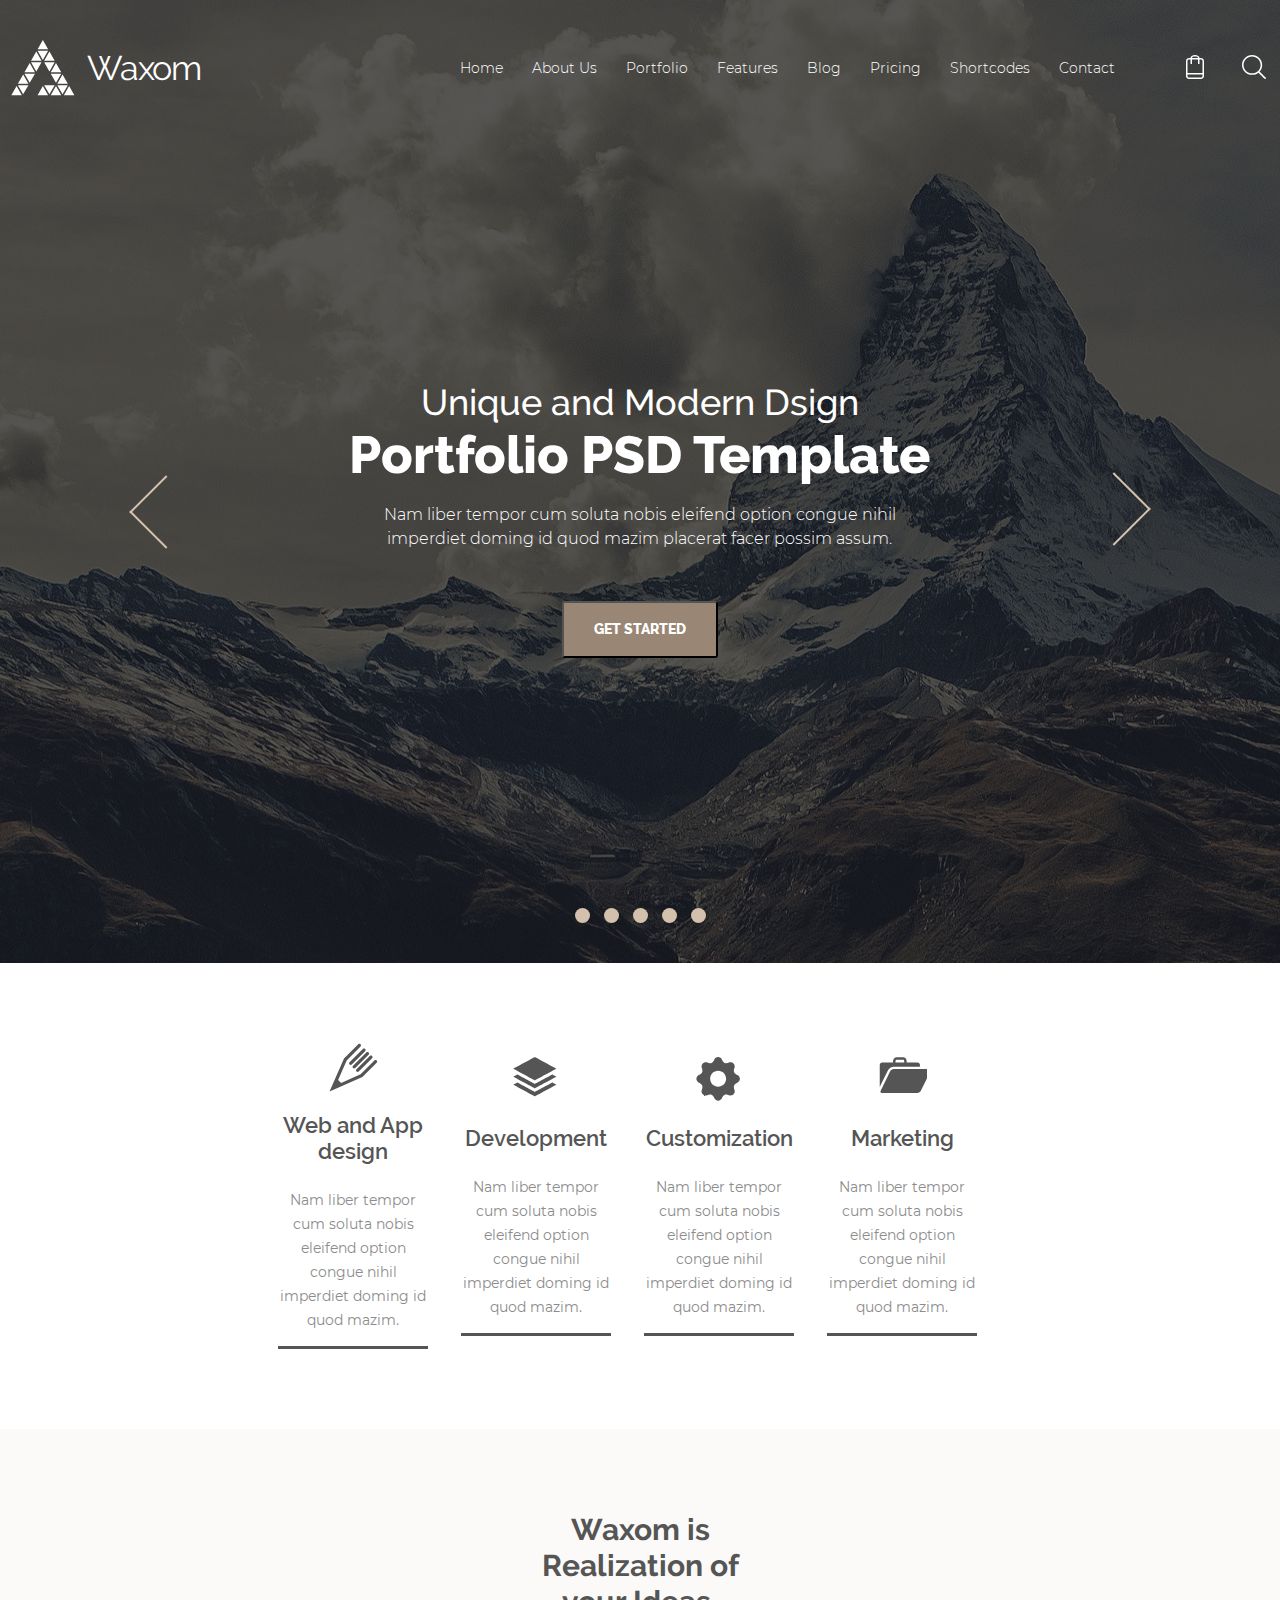
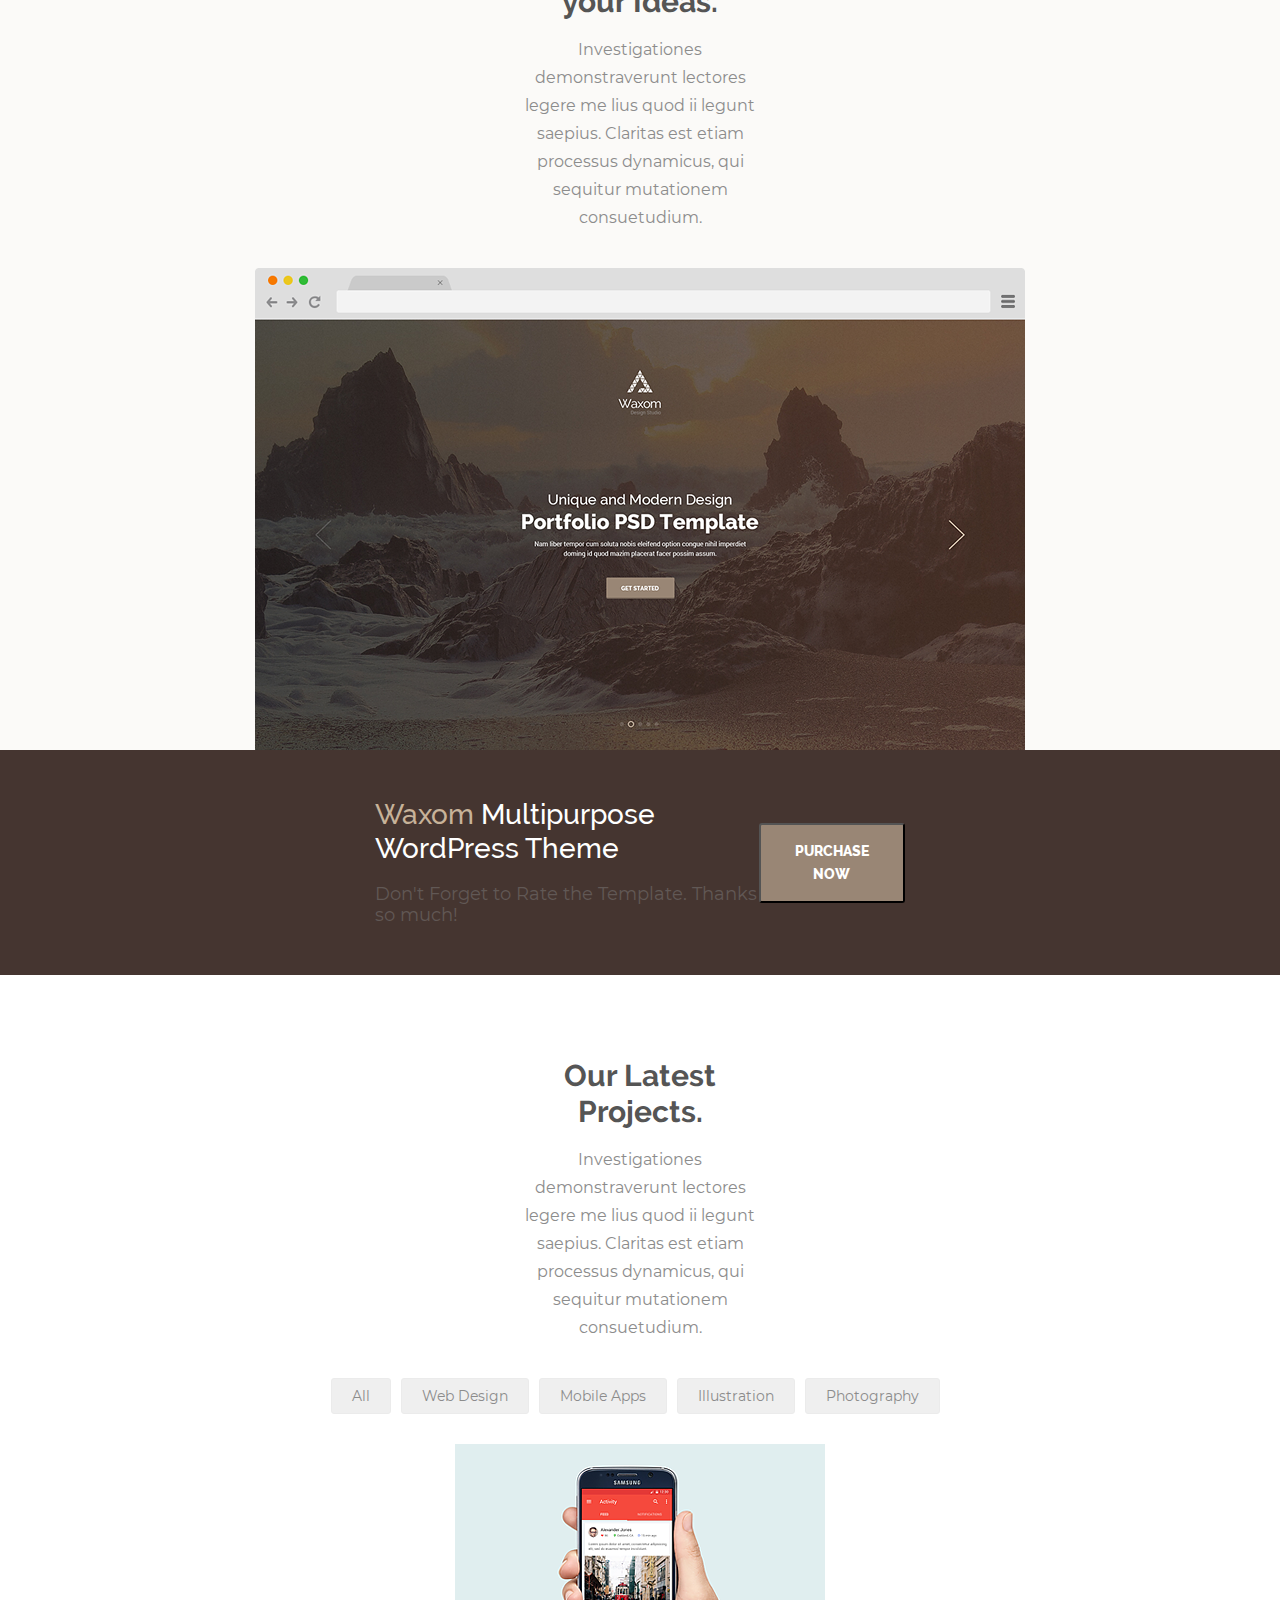
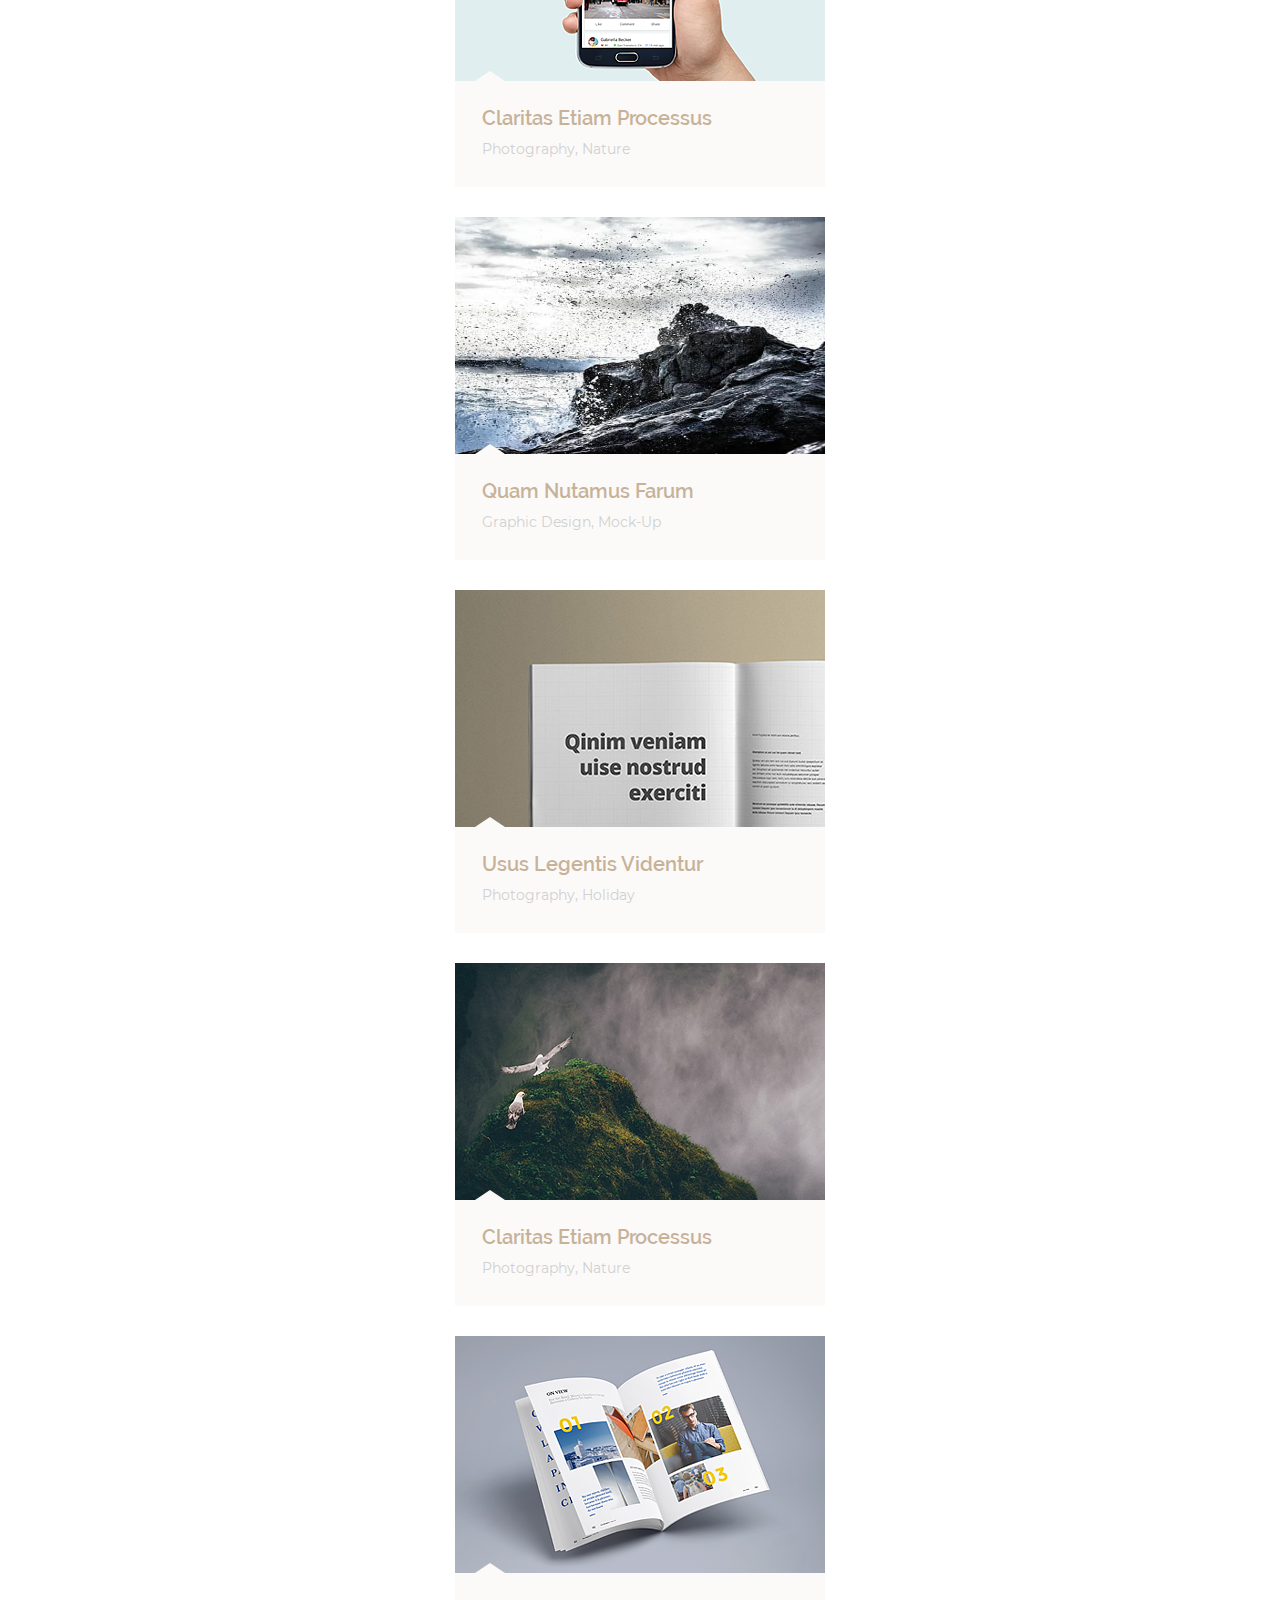
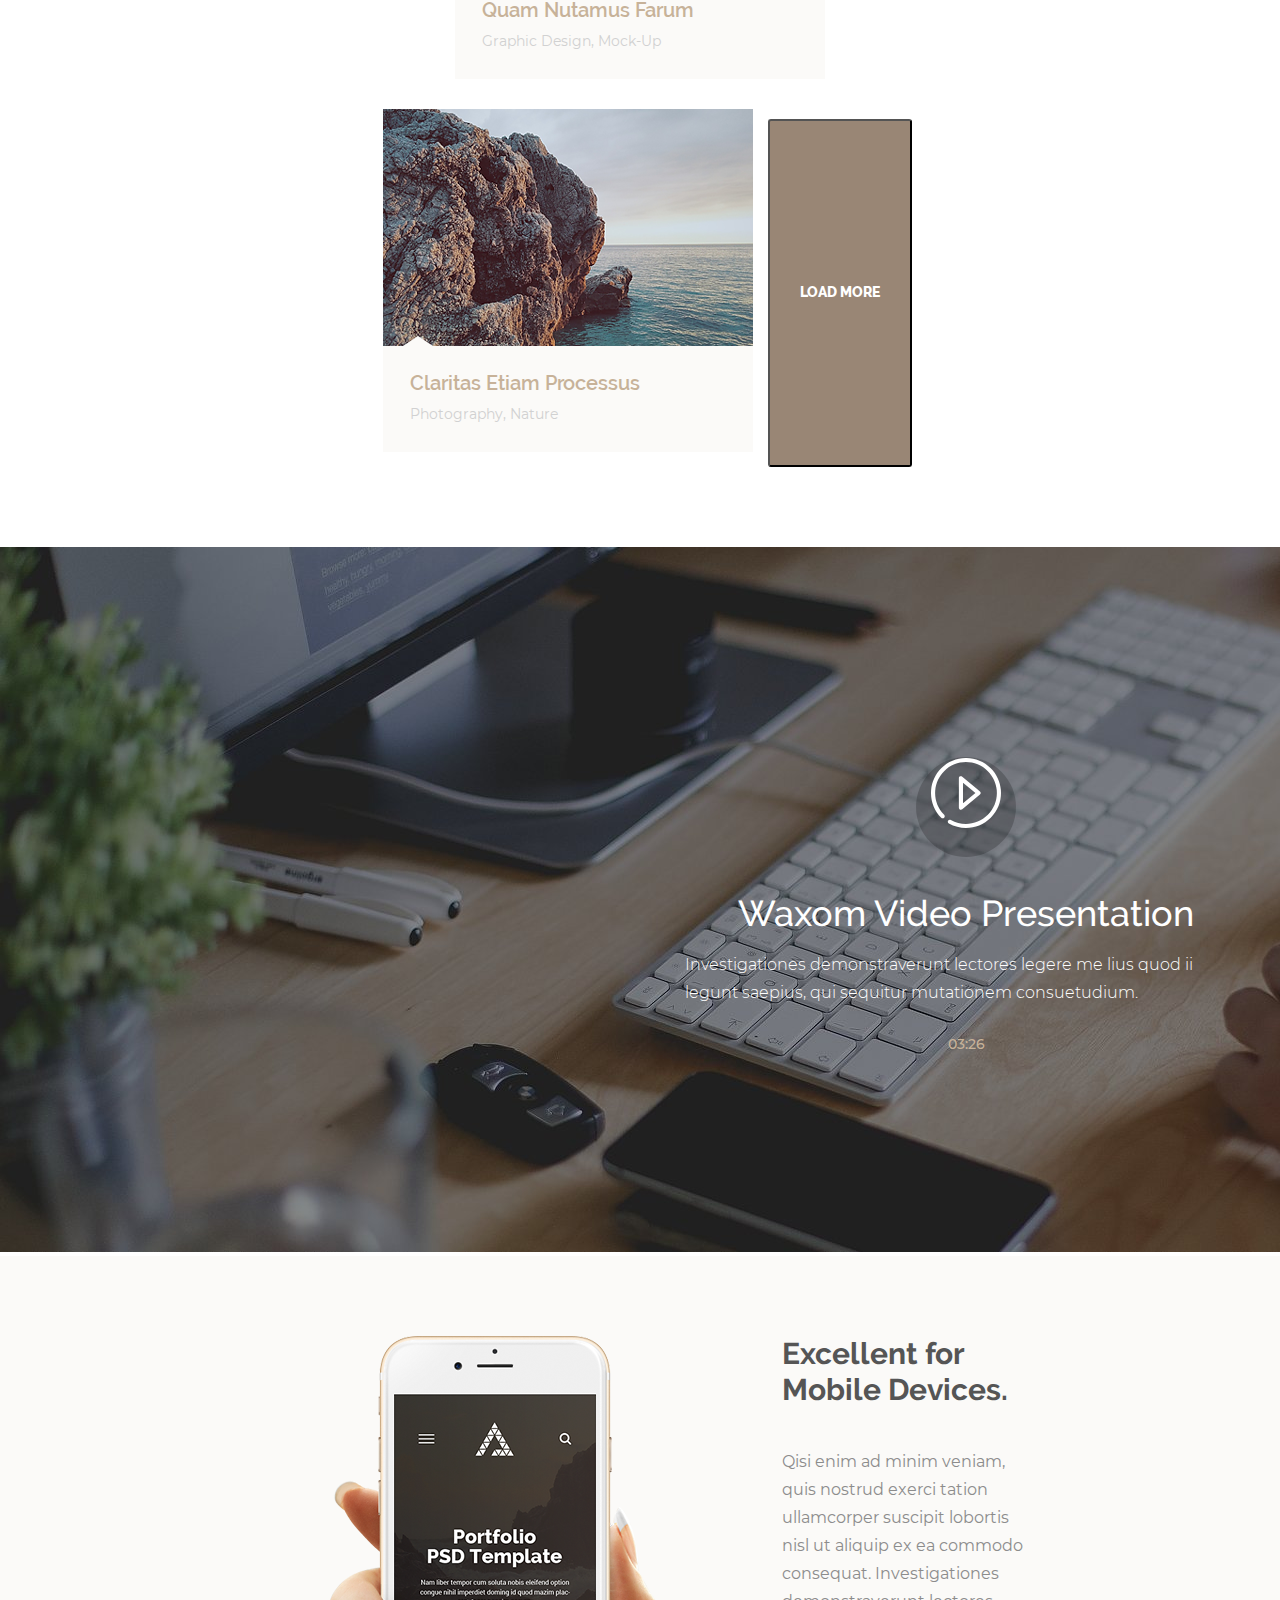
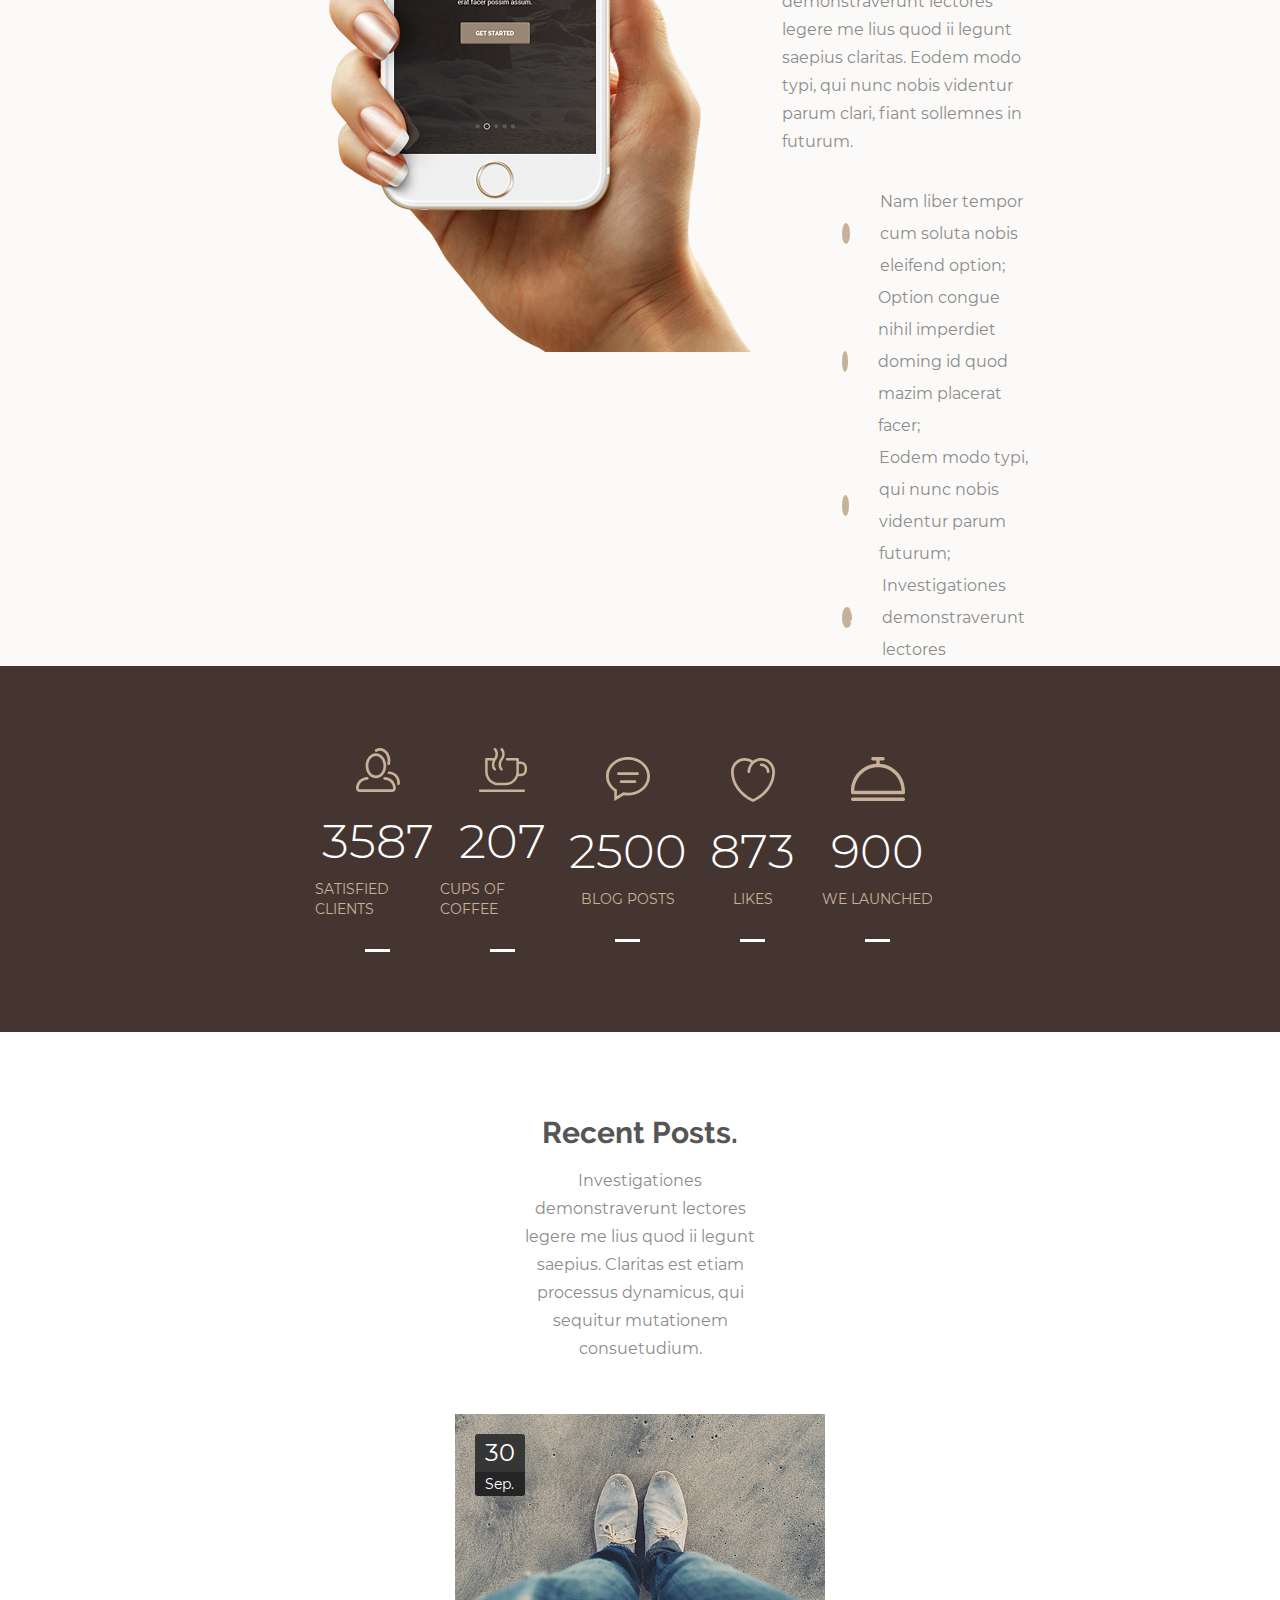
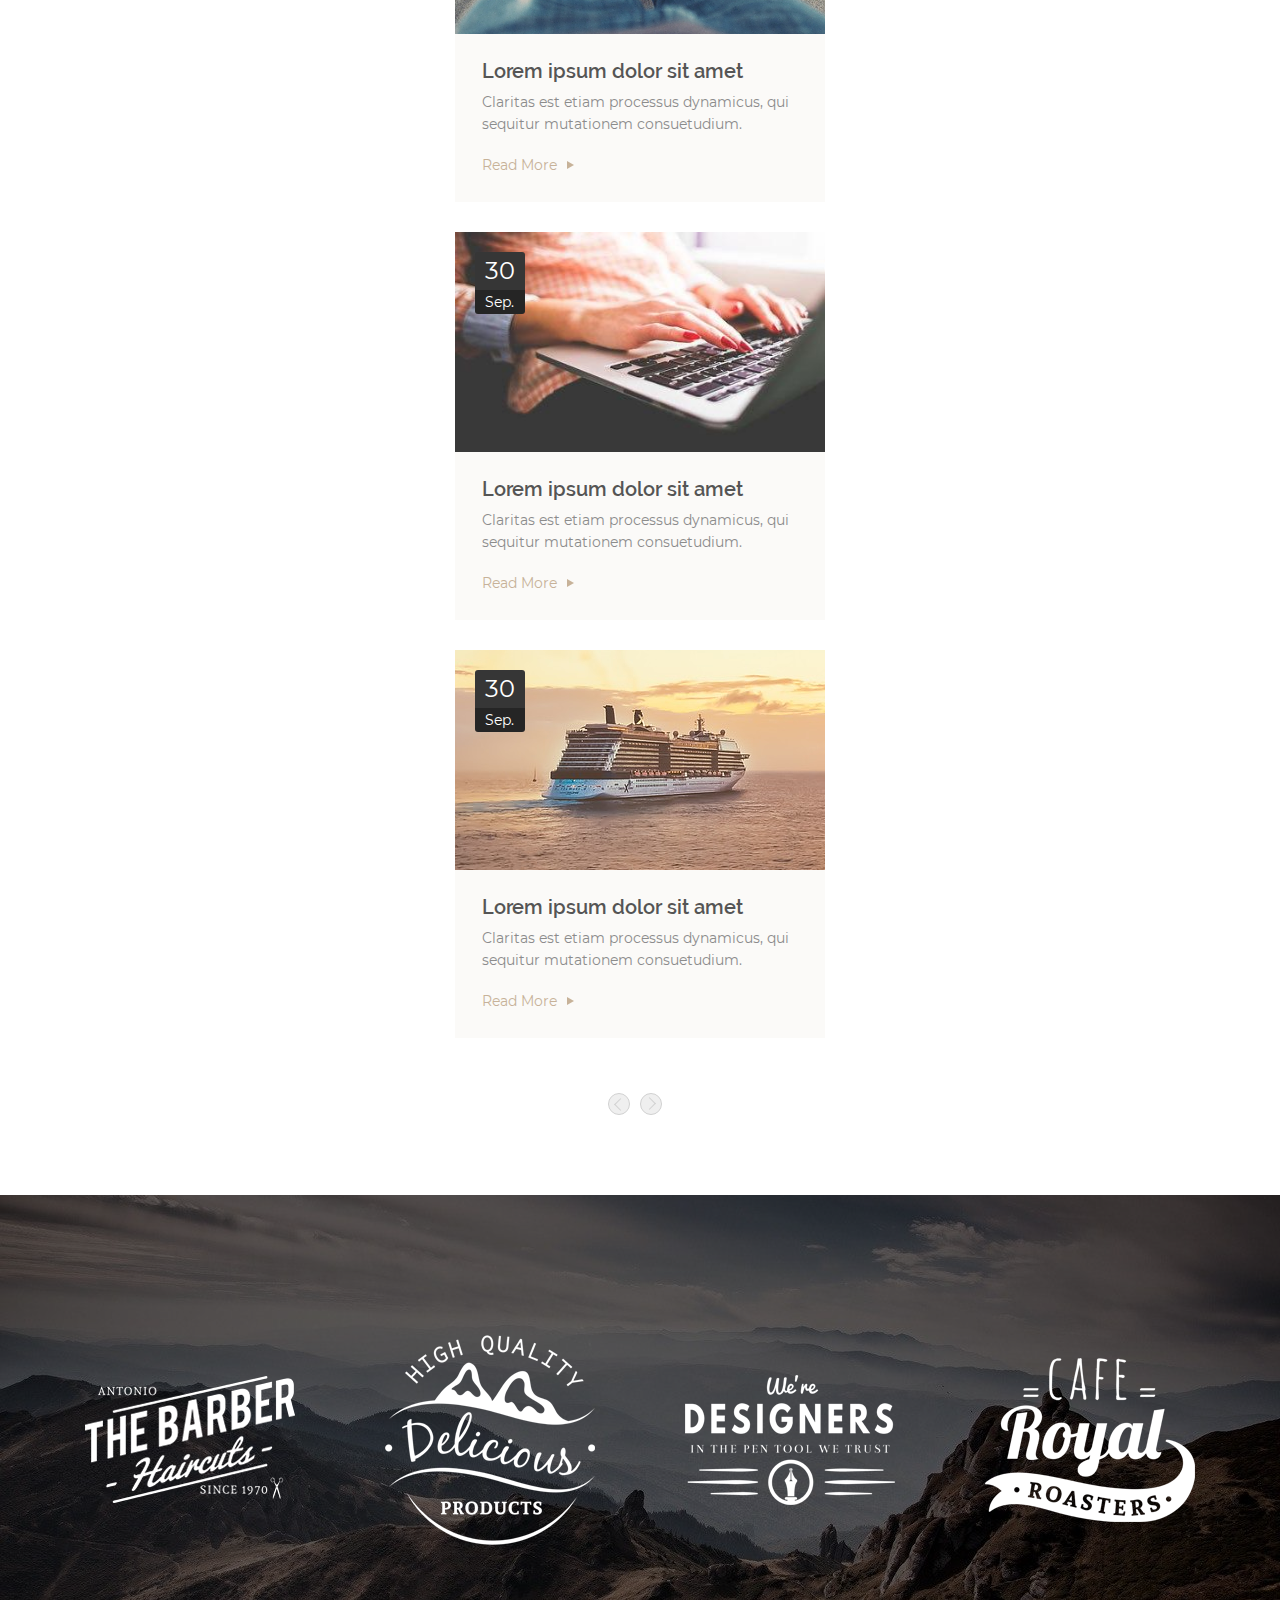
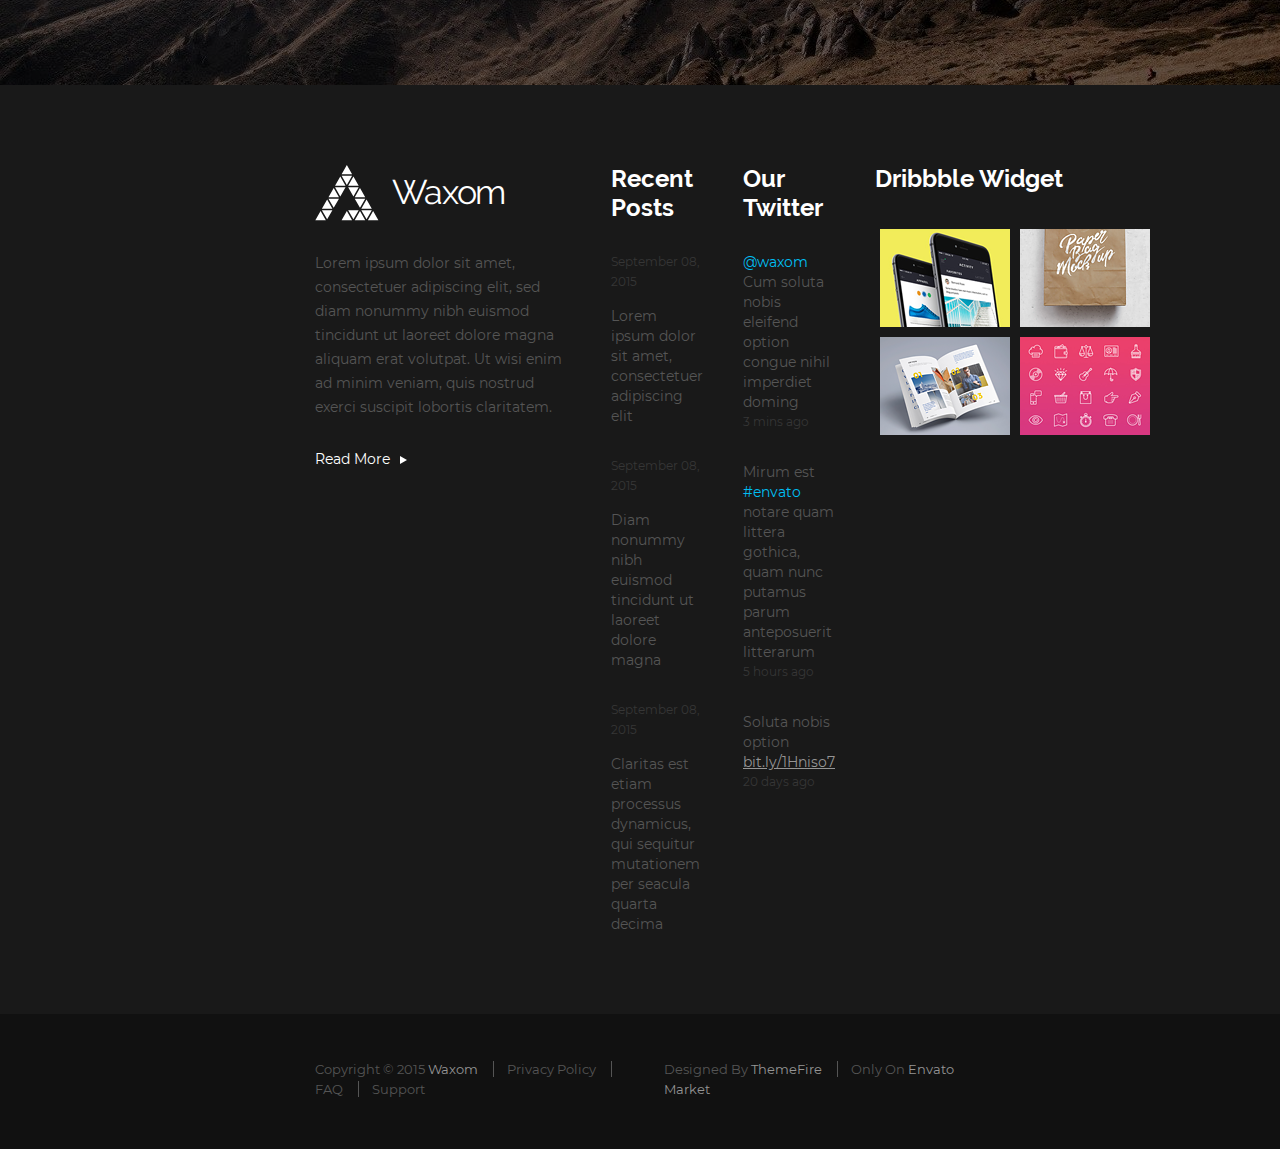
==== Waxon_Yurchenko Maria/index.html @ 6b12a4b8 "Files for Waxom Project" ====
<!DOCTYPE html>
<html lang="en">
<head>
    <meta charset="UTF-8">
    <title>WAXON-YURCHENKO</title>
    <link rel="stylesheet" href="css/style.css">
    <meta name="viewport" content="width=device-width, initial-scale=1">
    <!-- <link href="https://fonts.googleapis.com/css?family=Montserrat:100,300,400,700&display=swap" rel="stylesheet">
    <link href="https://fonts.googleapis.com/css?family=Raleway:100,300,400,700,800&display=swap" rel="stylesheet">
    -->
</head>
<body>
<div class="container">
    <header class="header-full  clearfix">
        <div class="header-nav">
            <a class="logo-link" href="index.html">
                <svg class="logo-icon"
                     xmlns="http://www.w3.org/2000/svg"
                     xmlns:xlink="http://www.w3.org/1999/xlink"
                     width="64" height="56">
                    <path d="M52.873,55.128 L58.125,45.939 L63.377,55.128 L52.873,55.128 ZM46.303,45.172 L56.811,45.172 L51.557,54.359 L46.303,45.172 ZM51.557,34.451 L56.811,43.641 L46.303,43.641 L51.557,34.451 ZM39.738,33.686 L50.243,33.686 L44.990,42.874 L39.738,33.686 ZM44.990,22.967 L50.243,32.154 L39.738,32.154 L44.990,22.967 ZM33.168,22.202 L43.676,22.202 L38.422,31.390 L33.168,22.202 ZM38.422,11.480 L43.676,20.671 L33.168,20.671 L38.422,11.480 ZM26.600,10.713 L37.108,10.713 L31.854,19.905 L26.600,10.713 ZM31.854,-0.006 L37.108,9.184 L26.600,9.184 L31.854,-0.006 ZM20.032,20.671 L25.286,11.480 L30.540,20.671 L20.032,20.671 ZM13.465,32.154 L18.718,22.967 L23.971,32.154 L13.465,32.154 ZM6.897,43.641 L12.151,34.451 L17.404,43.641 L6.897,43.641 ZM0.331,55.128 L5.582,45.939 L10.836,55.128 L0.331,55.128 ZM17.404,45.172 L12.151,54.359 L6.897,45.172 L17.404,45.172 ZM23.971,33.686 L18.718,42.874 L13.465,33.686 L23.971,33.686 ZM30.540,22.202 L25.286,31.390 L20.032,22.202 L30.540,22.202 ZM37.108,55.128 L26.600,55.128 L31.854,45.939 L37.108,55.128 ZM43.676,45.172 L38.422,54.359 L33.168,45.172 L43.676,45.172 ZM50.243,55.128 L39.738,55.128 L44.990,45.939 L50.243,55.128 Z"/>
                </svg>
                <span class="logo-txt">Waxom</span>
            </a>
            <nav class="menu-buy-search">
                <ul class="menu-list">
                    <li class="menu-list-item"><a href="index.html" class="menu_link">Home</a></li>
                    <li class="menu-list-item"><a href="" class="menu_link">About Us</a></li>
                    <li class="menu-list-item"><a href="" class="menu_link">Portfolio</a></li>
                    <li class="menu-list-item"><a href="" class="menu_link">Features</a></li>
                    <li class="menu-list-item"><a href="" class="menu_link">Blog</a></li>
                    <li class="menu-list-item"><a href="" class="menu_link">Pricing</a></li>
                    <li class="menu-list-item"><a href="" class="menu_link">Shortcodes</a></li>
                    <li class="menu-list-item"><a href="" class="menu_link">Contact</a></li>
                </ul>
                <button class="menu-buy">
                    <svg class="menu-buy-icon"
                         xmlns="http://www.w3.org/2000/svg"
                         xmlns:xlink="http://www.w3.org/1999/xlink"
                         width="20" height="27"
                         viewBox="0 0 20 27">
                        <path d="M15.995483,4.9985275 C15.995483,4.9985275 14.496216,4.9985275 14.496216,4.9985275 C14.496216,3.3417358 12.483032,1.998188 9.998779,1.998188 C7.5144043,1.998188 5.5009766,3.3417358 5.5009766,4.9985275 C5.5009766,4.9985275 4.001831,4.9985275 4.001831,4.9985275 C2.3458252,4.9985275 1.0032959,6.3412437 1.0032959,7.997204 C1.0032959,7.997204 1.0032959,22.995163 1.0032959,22.995163 C1.0032959,24.651123 2.3458252,25.994255 4.001831,25.994255 C4.001831,25.994255 15.995483,25.994255 15.995483,25.994255 C17.651611,25.994255 18.994263,24.651123 18.994263,22.995163 C18.994263,22.995163 18.994263,7.997204 18.994263,7.997204 C18.994263,6.3412437 17.651611,4.9985275 15.995483,4.9985275 ZM9.998779,3.4983559 C11.655029,3.4983559 12.99707,3.96241 12.99707,4.9985275 C12.99707,4.9985275 7.000244,4.9985275 7.000244,4.9985275 C7.000244,3.96241 8.342651,3.4983559 9.998779,3.4983559 ZM17.494995,22.995163 C17.494995,23.823143 16.823486,24.494087 15.995483,24.494087 C15.995483,24.494087 4.001831,24.494087 4.001831,24.494087 C3.173584,24.494087 2.5024414,23.823143 2.5024414,22.995163 C2.5024414,22.995163 2.5024414,21.495407 2.5024414,21.495407 C2.5024414,21.495407 17.494995,21.495407 17.494995,21.495407 C17.494995,21.495407 17.494995,22.995163 17.494995,22.995163 ZM17.494995,19.99524 C17.494995,19.99524 2.5024414,19.99524 2.5024414,19.99524 C2.5024414,19.99524 2.5024414,7.997204 2.5024414,7.997204 C2.5024414,7.168808 3.173584,6.497452 4.001831,6.497452 C4.001831,6.497452 5.5009766,6.497452 5.5009766,6.497452 C5.5009766,6.497452 5.5009766,10.997543 5.5009766,10.997543 C5.5009766,10.997543 7.000244,10.997543 7.000244,10.997543 C7.000244,10.997543 7.000244,6.497452 7.000244,6.497452 C7.000244,6.497452 12.99707,6.497452 12.99707,6.497452 C12.99707,6.497452 12.99707,10.997543 12.99707,10.997543 C12.99707,10.997543 14.496216,10.997543 14.496216,10.997543 C14.496216,10.997543 14.496216,6.497452 14.496216,6.497452 C14.496216,6.497452 15.995483,6.497452 15.995483,6.497452 C16.823975,6.497452 17.494995,7.168808 17.494995,7.997204 C17.494995,7.997204 17.494995,19.99524 17.494995,19.99524 Z"/>
                    </svg>
                </button>

                <form class="menu-search-form" action="search">
                    <label for="search" class="menu-search-form__label">
                        <svg class="menu-search-icon"
                             xmlns="http://www.w3.org/2000/svg"
                             xmlns:xlink="http://www.w3.org/1999/xlink"
                             width="27px" height="28px" viewBox="0 0 27 28">
                            <path d="M24.762207,24.68145 C24.762207,24.68145 18.568604,18.586464 18.568604,18.586464 C20.190186,16.82457 21.18689,14.493507 21.18689,11.928558 C21.186035,6.4434433 16.667603,1.9977722 11.093384,1.9977722 C5.518921,1.9977722 1.0006104,6.4434433 1.0006104,11.928558 C1.0006104,17.415741 5.518921,21.862244 11.093384,21.862244 C13.501587,21.862244 15.710693,21.02803 17.4458,19.643776 C17.4458,19.643776 23.663452,25.763268 23.663452,25.763268 C23.966309,26.061554 24.45813,26.061554 24.761353,25.763268 C25.064697,25.46373 25.064697,24.979324 24.762207,24.68145 ZM11.093384,20.333824 C6.376953,20.333824 2.5533447,16.571564 2.5533447,11.928558 C2.5533447,7.28804 6.376953,3.5249443 11.093384,3.5249443 C15.809814,3.5249443 19.633057,7.28804 19.633057,11.928558 C19.633057,16.571564 15.809814,20.333824 11.093384,20.333824 Z"/>
                        </svg>
                    </label>
                    <input class="menu-search-form__input" id="search" type="search">
                </form>
            </nav>
        </div>
        <div class="carusel">
            <a href="#" class="carusel-btn-arrow"></a>
            <div class="mid-info">
                <span class="info-1st-row">Unique and Modern Dsign</span>
                <span class="info-2nd-row">Portfolio PSD Template</span>
                <p class="info-3rd-row">Nam liber tempor cum soluta nobis eleifend option
                    congue nihil imperdiet doming id quod mazim placerat facer possim assum.</p>
                <button class="btn">get started</button>
            </div>
            <a href="#" class="carusel-btn-arrow"></a>
            <div class="carusel-pagination">
                <a href="#" class="carusel-pagination-item"></a>
                <a href="#" class="carusel-pagination-item"></a>
                <a href="#" class="carusel-pagination-item"></a>
                <a href="#" class="carusel-pagination-item"></a>
                <a href="#" class="carusel-pagination-item"></a>
            </div>
        </div>
    </header>

    <main>
        <section class="facilities  clearfix">
            <div class="features">
                <div class="features-block">
                    <svg class="features-icon" xmlns="http://www.w3.org/2000/svg"
                         xmlns:xlink="http://www.w3.org/1999/xlink"
                         width="49" height="49">
                        <path d="M47.668,19.717 L33.402,33.985 L0.534,48.463 L15.011,15.591 L29.279,1.327 C29.898,0.706 30.904,0.706 31.527,1.327 C32.148,1.950 32.148,2.955 31.527,3.576 L17.683,17.422 L9.107,36.888 L12.106,39.887 L31.573,31.314 L45.420,17.470 C46.039,16.847 47.043,16.847 47.668,17.470 C48.289,18.090 48.289,19.100 47.668,19.717 ZM29.745,28.466 C29.434,28.773 29.028,28.931 28.620,28.931 C28.211,28.931 27.805,28.773 27.495,28.466 C26.875,27.843 26.875,26.836 27.495,26.216 L40.827,12.885 C41.450,12.260 42.454,12.260 43.077,12.885 C43.700,13.505 43.700,14.510 43.077,15.134 L29.745,28.466 ZM26.265,24.985 C25.955,25.293 25.549,25.450 25.140,25.450 C24.734,25.450 24.326,25.293 24.015,24.985 C23.394,24.364 23.394,23.354 24.015,22.735 L37.348,9.403 C37.970,8.780 38.974,8.780 39.598,9.403 C40.219,10.023 40.219,11.030 39.598,11.653 L26.265,24.985 ZM22.784,21.502 C22.473,21.814 22.065,21.968 21.659,21.968 C21.253,21.968 20.845,21.814 20.534,21.502 C19.914,20.883 19.914,19.873 20.534,19.253 L33.867,5.922 C34.490,5.298 35.495,5.298 36.117,5.922 C36.739,6.542 36.739,7.548 36.117,8.172 L22.784,21.502 Z"/>
                    </svg>
                    <span class="features-title">Web and App design</span>
                    <p class="features-txt">Nam liber tempor cum soluta nobis eleifend option congue nihil imperdiet
                        doming id quod mazim.</p>
                </div>

                <div class="features-block">
                    <svg class="features-icon" xmlns="http://www.w3.org/2000/svg"
                         xmlns:xlink="http://www.w3.org/1999/xlink"
                         width="49" height="49">
                        <path d="M22.850525,1.1054688 C22.850525,1.1054688 1.4135742,12.665649 1.4135742,12.665649 C1.4135742,12.665649 22.850525,24.22705 22.850525,24.22705 C22.850525,24.22705 44.287354,12.665649 44.287354,12.665649 C44.287354,12.665649 22.850525,1.1054688 22.850525,1.1054688 ZM22.850525,27.957764 C22.850525,27.957764 5.3987427,18.547974 5.3987427,18.547974 C5.3987427,18.547974 1.4135742,20.696655 1.4135742,20.696655 C1.4135742,20.696655 22.850525,32.253418 22.850525,32.253418 C22.850525,32.253418 44.287354,20.696655 44.287354,20.696655 C44.287354,20.696655 40.302307,18.547974 40.302307,18.547974 C40.302307,18.547974 22.850525,27.957764 22.850525,27.957764 ZM22.850525,35.98462 C22.850525,35.98462 5.3987427,26.57312 5.3987427,26.57312 C5.3987427,26.57312 1.4135742,28.720459 1.4135742,28.720459 C1.4135742,28.720459 22.850525,40.283203 22.850525,40.283203 C22.850525,40.283203 44.287354,28.720459 44.287354,28.720459 C44.287354,28.720459 40.302307,26.57312 40.302307,26.57312 C40.302307,26.57312 22.850525,35.98462 22.850525,35.98462 Z"/>
                    </svg>
                    <span class="features-title">Development</span>
                    <p class="features-txt">Nam liber tempor cum soluta nobis eleifend option congue nihil imperdiet
                        doming id quod mazim.</p>
                </div>

                <div class="features-block">
                    <svg class="features-icon" xmlns="http://www.w3.org/2000/svg"
                         xmlns:xlink="http://www.w3.org/1999/xlink"
                         width="49" height="49">
                        <path d="M44.927124,22.849976 C44.927124,21.229736 43.76062,19.500732 42.321655,18.993042 C40.881714,18.483276 39.486572,17.23523 39.0813,16.25061 C38.675293,15.268921 38.78076,13.395752 39.4364,12.016846 C40.092407,10.637573 39.694946,8.590698 38.549683,7.442871 C37.404175,6.296631 35.35681,5.9014893 33.976685,6.557495 C32.597412,7.2143555 30.726929,7.321533 29.74585,6.914795 C28.764893,6.5097656 27.517456,5.1121826 27.005127,3.6730957 C26.493408,2.2340088 24.763916,1.0670166 23.143677,1.0670166 C21.523071,1.0670166 19.79419,2.2340088 19.281982,3.6730957 C18.770142,5.1121826 17.522217,6.508911 16.54126,6.914795 C15.559692,7.321533 13.689697,7.2143555 12.310425,6.557495 C10.931519,5.9014893 8.883301,6.296631 7.7374268,7.442871 C6.591797,8.590698 6.194824,10.637573 6.85083,12.016846 C7.507202,13.396606 7.61145,15.2664795 7.2039795,16.249878 C6.7960205,17.231567 5.4053955,18.483276 3.9660645,18.993042 C2.5263672,19.500732 1.3598633,21.229736 1.3598633,22.849976 C1.3598633,24.470703 2.5263672,26.198853 3.9660645,26.710693 C5.4053955,27.223022 6.7978516,28.474243 7.2058105,29.453857 C7.6136475,30.434326 7.507202,32.30432 6.85083,33.683105 C6.194824,35.061523 6.591797,37.10974 7.7374268,38.255127 C8.883301,39.4021 10.930298,39.799316 12.310425,39.142456 C13.69043,38.48645 15.559692,38.38098 16.54126,38.78894 C17.523193,39.196045 18.770142,40.593994 19.281982,42.03235 C19.79419,43.46814 21.523071,44.633423 23.143677,44.633423 C24.763916,44.633423 26.493408,43.46814 27.005127,42.03235 C27.517456,40.593994 28.763062,39.196533 29.744263,38.78601 C30.72522,38.37805 32.597412,38.48645 33.976685,39.142456 C35.355957,39.799316 37.404175,39.4021 38.549683,38.255127 C39.694946,37.10974 40.092407,35.061523 39.4364,33.683105 C38.78076,32.303833 38.673462,30.433105 39.078735,29.453125 C39.484863,28.471802 40.881714,27.223022 42.321655,26.710693 C43.76062,26.198853 44.927124,24.470703 44.927124,22.849976 ZM23.143677,30.841919 C18.723999,30.841919 15.1501465,27.270386 15.1501465,22.858765 C15.1501465,18.440063 18.723999,14.865112 23.143677,14.865112 C27.554443,14.865112 31.127808,18.440063 31.127808,22.858765 C31.127808,27.270386 27.554443,30.841919 23.143677,30.841919 Z"/>
                    </svg>
                    <span class="features-title">Customization</span>
                    <p class="features-txt">Nam liber tempor cum soluta nobis eleifend option congue nihil imperdiet
                        doming id quod mazim.</p>
                </div>

                <div class="features-block">
                    <svg class="features-icon" xmlns="http://www.w3.org/2000/svg"
                         xmlns:xlink="http://www.w3.org/1999/xlink"
                         width="49" height="49">
                        <path d="M9.999756,14.245117 C11.002197,12.187012 13.474487,10.636963 15.741943,10.636963 C15.741943,10.636963 41.94873,10.636963 41.94873,10.636963 C41.94873,10.636963 41.94873,8.983032 41.94873,8.983032 C41.94873,7.6187744 40.841675,6.5008545 39.491333,6.5008545 C39.491333,6.5008545 28.674805,6.5008545 28.674805,6.5008545 C28.674805,6.5008545 28.674805,5.057617 28.674805,5.057617 C28.674805,3.0014648 27.019531,1.3347168 24.990967,1.3347168 C24.990967,1.3347168 18.700562,1.3347168 18.700562,1.3347168 C17.717041,1.3347168 16.793457,1.7227783 16.09375,2.4302979 C15.394165,3.1348877 15.012329,4.062622 15.012329,5.057617 C15.012329,5.057617 15.012329,6.5024414 15.012329,6.5024414 C15.012329,6.5024414 4.1956787,6.5024414 4.1956787,6.5024414 C2.8432617,6.5008545 1.7385254,7.6187744 1.7385254,8.983032 C1.7385254,8.983032 1.7385254,31.14746 1.7385254,31.14746 C1.7385254,31.14746 9.999756,14.245117 9.999756,14.245117 ZM17.469604,5.057617 C17.469604,4.7297363 17.60205,4.4173584 17.832153,4.1831055 C18.062622,3.9449463 18.37207,3.8154297 18.698242,3.8154297 C18.698242,3.8154297 24.988647,3.8154297 24.988647,3.8154297 C25.666992,3.8154297 26.217407,4.369995 26.217407,5.057617 C26.217407,5.057617 26.217407,6.5024414 26.217407,6.5024414 C26.217407,6.5024414 17.469604,6.5024414 17.469604,6.5024414 C17.469604,6.5024414 17.469604,5.057617 17.469604,5.057617 ZM42.921265,34.762695 C42.326294,35.98401 40.728516,36.983643 39.378418,36.983643 C39.378418,36.983643 4.0803223,36.983643 4.0803223,36.983643 C2.7302246,36.983643 2.1116943,35.981567 2.7109375,34.762695 C2.7109375,34.762695 12.203125,15.340698 12.203125,15.340698 C12.796265,14.117554 14.3914795,13.115112 15.741943,13.115112 C15.741943,13.115112 51.039795,13.115112 51.039795,13.115112 C52.39441,13.115112 53.008545,14.117554 52.411377,15.340698 C52.411377,15.340698 42.921265,34.762695 42.921265,34.762695 Z"/>
                    </svg>
                    <span class="features-title">Marketing</span>
                    <p class="features-txt">Nam liber tempor cum soluta nobis eleifend option congue nihil imperdiet
                        doming id quod mazim.</p>
                </div>
            </div>
        </section>
        <section class="ideas">
            <div class="mid-title">
                <span class="mid-title-1st-row">Waxom is Realization of your Ideas.</span>
                <p class="mid-title-2nd-row">Investigationes demonstraverunt lectores legere me lius quod ii legunt
                    saepius.
                    Claritas est etiam processus dynamicus, qui sequitur mutationem consuetudium.</p>
            </div>
            <div class="screen-scroll">
                <img class="screen-example" src="img/browser_left_10769.png"
                     width="700"
                     height="400"
                     alt="screenshot">
                <img class="screen-example" src="img/browser_center_10768.png"
                     width="770"
                     height="482"
                     alt="screenshot">
                <img class="screen-example" src="img/browser_right_10770.png"
                     width="700"
                     height="400"
                     alt="screenshot">
            </div>
        </section>
        <aside class="promo clearfix">
            <div class="ads-block">
                <div class="promo-txt">
                    <span class="promo-title">
                        <span class="promo-name">Waxom</span>
                        <span class="promo-sentence">Multipurpose WordPress Theme</span>
                     </span>
                    <p class="promo-p">Don't Forget to Rate the Template. Thanks so much!</p>
                </div>
                <button class="btn">purchase now</button>
            </div>
        </aside>
        <section class="projects clearfix">
            <div class="mid-title">
                <span class="mid-title-1st-row">Our Latest Projects.</span>
                <p class="mid-title-2nd-row">Investigationes demonstraverunt lectores legere me lius quod ii legunt
                    saepius.
                    Claritas est etiam processus dynamicus,
                    qui sequitur mutationem consuetudium.</p>
            </div>
            <div class="sort-project">
                <button class="sort-project-btn">all</button>
                <button class="sort-project-btn">web design</button>
                <button class="sort-project-btn">mobile apps</button>
                <button class="sort-project-btn">illustration</button>
                <button class="sort-project-btn">photography</button>
            </div>

            <div class="proj-img-block ">
                <figure class="proj-img-info">
                    <img class="proj-pic" src="img/bg_photo_10894.png" alt="photo" width="370" height="237">
                    <figcaption class="proj-cap-wrapper">
                        <span class="proj-fig-title proj-fig-title-color">Claritas Etiam Processus</span>
                        <span class="proj-fig-descr proj-fig-descr-color">Photography, Nature</span>
                    </figcaption>
                    <button class="proj-btn-link">
                        <svg class="icon-link"
                             xlink:href="#icon-link"
                             viewBox="0 0 32 32"
                             width="26" height="26">
                            <path d="M13.757 19.868c-0.416 0-0.832-0.159-1.149-0.476-2.973-2.973-2.973-7.81 0-10.783l6-6c1.44-1.44 3.355-2.233 5.392-2.233s3.951 0.793 5.392 2.233c2.973 2.973 2.973 7.81 0 10.783l-2.743 2.743c-0.635 0.635-1.663 0.635-2.298 0s-0.635-1.663 0-2.298l2.743-2.743c1.706-1.706 1.706-4.481 0-6.187-0.826-0.826-1.925-1.281-3.094-1.281s-2.267 0.455-3.094 1.281l-6 6c-1.706 1.706-1.706 4.481 0 6.187 0.635 0.635 0.635 1.663 0 2.298-0.317 0.317-0.733 0.476-1.149 0.476z"></path>
                            <path d="M8 31.625c-2.037 0-3.952-0.793-5.392-2.233-2.973-2.973-2.973-7.81 0-10.783l2.743-2.743c0.635-0.635 1.664-0.635 2.298 0s0.635 1.663 0 2.298l-2.743 2.743c-1.706 1.706-1.706 4.481 0 6.187 0.826 0.826 1.925 1.281 3.094 1.281s2.267-0.455 3.094-1.281l6-6c1.706-1.706 1.706-4.481 0-6.187-0.635-0.635-0.635-1.663 0-2.298s1.663-0.635 2.298 0c2.973 2.973 2.973 7.81 0 10.783l-6 6c-1.44 1.44-3.355 2.233-5.392 2.233z"></path>
                        </svg>
                    </button>
                    <button class="proj-btn-search">
                        <svg class="icon-search"
                             xlink:href="#icon-search"
                             viewBox="0 0 32 32"
                             width="26" height="26">
                            <path d="M31.008 27.231l-7.58-6.447c-0.784-0.705-1.622-1.029-2.299-0.998 1.789-2.096 2.87-4.815 2.87-7.787 0-6.627-5.373-12-12-12s-12 5.373-12 12 5.373 12 12 12c2.972 0 5.691-1.081 7.787-2.87-0.031 0.677 0.293 1.515 0.998 2.299l6.447 7.58c1.104 1.226 2.907 1.33 4.007 0.23s0.997-2.903-0.23-4.007zM12 20c-4.418 0-8-3.582-8-8s3.582-8 8-8 8 3.582 8 8-3.582 8-8 8z"></path>
                        </svg>
                    </button>
                </figure>

                <figure class="proj-img-info">
                    <img src="img/project_bg2.jpeg" alt="photo" width="370" height="237" class="proj-pic">
                    <figcaption class="proj-cap-wrapper">
                        <span class="proj-fig-title proj-fig-title-color">Quam Nutamus Farum</span>
                        <span class="proj-fig-descr proj-fig-descr-color">Graphic Design, Mock-Up</span>
                    </figcaption>
                    <button class="proj-btn-link">
                        <svg class="icon-link"
                             xlink:href="#icon-link"
                             viewBox="0 0 32 32"
                             width="26" height="26">
                            <path d="M13.757 19.868c-0.416 0-0.832-0.159-1.149-0.476-2.973-2.973-2.973-7.81 0-10.783l6-6c1.44-1.44 3.355-2.233 5.392-2.233s3.951 0.793 5.392 2.233c2.973 2.973 2.973 7.81 0 10.783l-2.743 2.743c-0.635 0.635-1.663 0.635-2.298 0s-0.635-1.663 0-2.298l2.743-2.743c1.706-1.706 1.706-4.481 0-6.187-0.826-0.826-1.925-1.281-3.094-1.281s-2.267 0.455-3.094 1.281l-6 6c-1.706 1.706-1.706 4.481 0 6.187 0.635 0.635 0.635 1.663 0 2.298-0.317 0.317-0.733 0.476-1.149 0.476z"></path>
                            <path d="M8 31.625c-2.037 0-3.952-0.793-5.392-2.233-2.973-2.973-2.973-7.81 0-10.783l2.743-2.743c0.635-0.635 1.664-0.635 2.298 0s0.635 1.663 0 2.298l-2.743 2.743c-1.706 1.706-1.706 4.481 0 6.187 0.826 0.826 1.925 1.281 3.094 1.281s2.267-0.455 3.094-1.281l6-6c1.706-1.706 1.706-4.481 0-6.187-0.635-0.635-0.635-1.663 0-2.298s1.663-0.635 2.298 0c2.973 2.973 2.973 7.81 0 10.783l-6 6c-1.44 1.44-3.355 2.233-5.392 2.233z"></path>
                        </svg>
                    </button>
                    <button class="proj-btn-search">
                        <svg class="icon-search"
                             xlink:href="#icon-search"
                             viewBox="0 0 32 32"
                             width="26" height="26">
                            <path d="M31.008 27.231l-7.58-6.447c-0.784-0.705-1.622-1.029-2.299-0.998 1.789-2.096 2.87-4.815 2.87-7.787 0-6.627-5.373-12-12-12s-12 5.373-12 12 5.373 12 12 12c2.972 0 5.691-1.081 7.787-2.87-0.031 0.677 0.293 1.515 0.998 2.299l6.447 7.58c1.104 1.226 2.907 1.33 4.007 0.23s0.997-2.903-0.23-4.007zM12 20c-4.418 0-8-3.582-8-8s3.582-8 8-8 8 3.582 8 8-3.582 8-8 8z"></path>
                        </svg>
                    </button>
                </figure>

                <figure class="proj-img-info">
                    <img src="img/bg_photo_10918.png" alt="photo" width="370" height="237" class="proj-pic">
                    <figcaption class="proj-cap-wrapper">
                        <span class="proj-fig-title proj-fig-title-color">Usus Legentis Videntur</span>
                        <span class="proj-fig-descr proj-fig-descr-color">Photography, Holiday</span>
                    </figcaption>
                    <button class="proj-btn-link">
                        <svg class="icon-link"
                             xlink:href="#icon-link"
                             viewBox="0 0 32 32"
                             width="26" height="26">
                            <path d="M13.757 19.868c-0.416 0-0.832-0.159-1.149-0.476-2.973-2.973-2.973-7.81 0-10.783l6-6c1.44-1.44 3.355-2.233 5.392-2.233s3.951 0.793 5.392 2.233c2.973 2.973 2.973 7.81 0 10.783l-2.743 2.743c-0.635 0.635-1.663 0.635-2.298 0s-0.635-1.663 0-2.298l2.743-2.743c1.706-1.706 1.706-4.481 0-6.187-0.826-0.826-1.925-1.281-3.094-1.281s-2.267 0.455-3.094 1.281l-6 6c-1.706 1.706-1.706 4.481 0 6.187 0.635 0.635 0.635 1.663 0 2.298-0.317 0.317-0.733 0.476-1.149 0.476z"></path>
                            <path d="M8 31.625c-2.037 0-3.952-0.793-5.392-2.233-2.973-2.973-2.973-7.81 0-10.783l2.743-2.743c0.635-0.635 1.664-0.635 2.298 0s0.635 1.663 0 2.298l-2.743 2.743c-1.706 1.706-1.706 4.481 0 6.187 0.826 0.826 1.925 1.281 3.094 1.281s2.267-0.455 3.094-1.281l6-6c1.706-1.706 1.706-4.481 0-6.187-0.635-0.635-0.635-1.663 0-2.298s1.663-0.635 2.298 0c2.973 2.973 2.973 7.81 0 10.783l-6 6c-1.44 1.44-3.355 2.233-5.392 2.233z"></path>
                        </svg>
                    </button>
                    <button class="proj-btn-search">
                        <svg class="icon-search"
                             xlink:href="#icon-search"
                             viewBox="0 0 32 32"
                             width="26" height="26">
                            <path d="M31.008 27.231l-7.58-6.447c-0.784-0.705-1.622-1.029-2.299-0.998 1.789-2.096 2.87-4.815 2.87-7.787 0-6.627-5.373-12-12-12s-12 5.373-12 12 5.373 12 12 12c2.972 0 5.691-1.081 7.787-2.87-0.031 0.677 0.293 1.515 0.998 2.299l6.447 7.58c1.104 1.226 2.907 1.33 4.007 0.23s0.997-2.903-0.23-4.007zM12 20c-4.418 0-8-3.582-8-8s3.582-8 8-8 8 3.582 8 8-3.582 8-8 8z"></path>
                        </svg>
                    </button>
                </figure>

                <figure class="proj-img-info">
                    <img src="img/bg_photo_10857.png" alt="photo" width="370" height="237" class="proj-pic">
                    <figcaption class="proj-cap-wrapper">
                        <span class="proj-fig-title proj-fig-title-color">Claritas Etiam Processus</span>
                        <span class="proj-fig-descr proj-fig-descr-color">Photography, Nature</span>
                    </figcaption>
                    <button class="proj-btn-link">
                        <svg class="icon-link"
                             xlink:href="#icon-link"
                             viewBox="0 0 32 32"
                             width="26" height="26">
                            <path d="M13.757 19.868c-0.416 0-0.832-0.159-1.149-0.476-2.973-2.973-2.973-7.81 0-10.783l6-6c1.44-1.44 3.355-2.233 5.392-2.233s3.951 0.793 5.392 2.233c2.973 2.973 2.973 7.81 0 10.783l-2.743 2.743c-0.635 0.635-1.663 0.635-2.298 0s-0.635-1.663 0-2.298l2.743-2.743c1.706-1.706 1.706-4.481 0-6.187-0.826-0.826-1.925-1.281-3.094-1.281s-2.267 0.455-3.094 1.281l-6 6c-1.706 1.706-1.706 4.481 0 6.187 0.635 0.635 0.635 1.663 0 2.298-0.317 0.317-0.733 0.476-1.149 0.476z"></path>
                            <path d="M8 31.625c-2.037 0-3.952-0.793-5.392-2.233-2.973-2.973-2.973-7.81 0-10.783l2.743-2.743c0.635-0.635 1.664-0.635 2.298 0s0.635 1.663 0 2.298l-2.743 2.743c-1.706 1.706-1.706 4.481 0 6.187 0.826 0.826 1.925 1.281 3.094 1.281s2.267-0.455 3.094-1.281l6-6c1.706-1.706 1.706-4.481 0-6.187-0.635-0.635-0.635-1.663 0-2.298s1.663-0.635 2.298 0c2.973 2.973 2.973 7.81 0 10.783l-6 6c-1.44 1.44-3.355 2.233-5.392 2.233z"></path>
                        </svg>
                    </button>
                    <button class="proj-btn-search">
                        <svg class="icon-search"
                             xlink:href="#icon-search"
                             viewBox="0 0 32 32"
                             width="26" height="26">
                            <path d="M31.008 27.231l-7.58-6.447c-0.784-0.705-1.622-1.029-2.299-0.998 1.789-2.096 2.87-4.815 2.87-7.787 0-6.627-5.373-12-12-12s-12 5.373-12 12 5.373 12 12 12c2.972 0 5.691-1.081 7.787-2.87-0.031 0.677 0.293 1.515 0.998 2.299l6.447 7.58c1.104 1.226 2.907 1.33 4.007 0.23s0.997-2.903-0.23-4.007zM12 20c-4.418 0-8-3.582-8-8s3.582-8 8-8 8 3.582 8 8-3.582 8-8 8z"></path>
                        </svg>
                    </button>
                </figure>

                <figure class="proj-img-info">
                    <img src="img/bg_photo_10861.png" alt="photo" width="370" height="237" class="proj-pic">
                    <figcaption class="proj-cap-wrapper">
                        <span class="proj-fig-title proj-fig-title-color">Quam Nutamus Farum</span>
                        <span class="proj-fig-descr proj-fig-descr-color">Graphic Design, Mock-Up</span>
                    </figcaption>
                    <button class="proj-btn-link">
                        <svg class="icon-link"
                             xlink:href="#icon-link"
                             viewBox="0 0 32 32"
                             width="26" height="26">
                            <path d="M13.757 19.868c-0.416 0-0.832-0.159-1.149-0.476-2.973-2.973-2.973-7.81 0-10.783l6-6c1.44-1.44 3.355-2.233 5.392-2.233s3.951 0.793 5.392 2.233c2.973 2.973 2.973 7.81 0 10.783l-2.743 2.743c-0.635 0.635-1.663 0.635-2.298 0s-0.635-1.663 0-2.298l2.743-2.743c1.706-1.706 1.706-4.481 0-6.187-0.826-0.826-1.925-1.281-3.094-1.281s-2.267 0.455-3.094 1.281l-6 6c-1.706 1.706-1.706 4.481 0 6.187 0.635 0.635 0.635 1.663 0 2.298-0.317 0.317-0.733 0.476-1.149 0.476z"></path>
                            <path d="M8 31.625c-2.037 0-3.952-0.793-5.392-2.233-2.973-2.973-2.973-7.81 0-10.783l2.743-2.743c0.635-0.635 1.664-0.635 2.298 0s0.635 1.663 0 2.298l-2.743 2.743c-1.706 1.706-1.706 4.481 0 6.187 0.826 0.826 1.925 1.281 3.094 1.281s2.267-0.455 3.094-1.281l6-6c1.706-1.706 1.706-4.481 0-6.187-0.635-0.635-0.635-1.663 0-2.298s1.663-0.635 2.298 0c2.973 2.973 2.973 7.81 0 10.783l-6 6c-1.44 1.44-3.355 2.233-5.392 2.233z"></path>
                        </svg>
                    </button>
                    <button class="proj-btn-search">
                        <svg class="icon-search"
                             xlink:href="#icon-search"
                             viewBox="0 0 32 32"
                             width="26" height="26">
                            <path d="M31.008 27.231l-7.58-6.447c-0.784-0.705-1.622-1.029-2.299-0.998 1.789-2.096 2.87-4.815 2.87-7.787 0-6.627-5.373-12-12-12s-12 5.373-12 12 5.373 12 12 12c2.972 0 5.691-1.081 7.787-2.87-0.031 0.677 0.293 1.515 0.998 2.299l6.447 7.58c1.104 1.226 2.907 1.33 4.007 0.23s0.997-2.903-0.23-4.007zM12 20c-4.418 0-8-3.582-8-8s3.582-8 8-8 8 3.582 8 8-3.582 8-8 8z"></path>
                        </svg>
                    </button>
                </figure>

                <figure class="proj-img-info">
                    <img src="img/bg_photo_10865.png" alt="photo" width="370" height="237" class="proj-pic">
                    <figcaption class="proj-cap-wrapper">
                        <span class="proj-fig-title proj-fig-title-color">Claritas Etiam Processus</span>
                        <span class="proj-fig-descr proj-fig-descr-color">Photography, Nature</span>
                    </figcaption>
                    <button class="proj-btn-link">
                        <svg class="icon-link"
                             xlink:href="#icon-link"
                             viewBox="0 0 32 32"
                             width="26" height="26">
                            <path d="M13.757 19.868c-0.416 0-0.832-0.159-1.149-0.476-2.973-2.973-2.973-7.81 0-10.783l6-6c1.44-1.44 3.355-2.233 5.392-2.233s3.951 0.793 5.392 2.233c2.973 2.973 2.973 7.81 0 10.783l-2.743 2.743c-0.635 0.635-1.663 0.635-2.298 0s-0.635-1.663 0-2.298l2.743-2.743c1.706-1.706 1.706-4.481 0-6.187-0.826-0.826-1.925-1.281-3.094-1.281s-2.267 0.455-3.094 1.281l-6 6c-1.706 1.706-1.706 4.481 0 6.187 0.635 0.635 0.635 1.663 0 2.298-0.317 0.317-0.733 0.476-1.149 0.476z"></path>
                            <path d="M8 31.625c-2.037 0-3.952-0.793-5.392-2.233-2.973-2.973-2.973-7.81 0-10.783l2.743-2.743c0.635-0.635 1.664-0.635 2.298 0s0.635 1.663 0 2.298l-2.743 2.743c-1.706 1.706-1.706 4.481 0 6.187 0.826 0.826 1.925 1.281 3.094 1.281s2.267-0.455 3.094-1.281l6-6c1.706-1.706 1.706-4.481 0-6.187-0.635-0.635-0.635-1.663 0-2.298s1.663-0.635 2.298 0c2.973 2.973 2.973 7.81 0 10.783l-6 6c-1.44 1.44-3.355 2.233-5.392 2.233z"></path>
                        </svg>
                    </button>
                    <button class="proj-btn-search">
                        <svg class="icon-search"
                             xlink:href="#icon-search"
                             viewBox="0 0 32 32"
                             width="26" height="26">
                            <path d="M31.008 27.231l-7.58-6.447c-0.784-0.705-1.622-1.029-2.299-0.998 1.789-2.096 2.87-4.815 2.87-7.787 0-6.627-5.373-12-12-12s-12 5.373-12 12 5.373 12 12 12c2.972 0 5.691-1.081 7.787-2.87-0.031 0.677 0.293 1.515 0.998 2.299l6.447 7.58c1.104 1.226 2.907 1.33 4.007 0.23s0.997-2.903-0.23-4.007zM12 20c-4.418 0-8-3.582-8-8s3.582-8 8-8 8 3.582 8 8-3.582 8-8 8z"></path>
                        </svg>
                    </button>
                </figure>
                <button class="btn btn-load-more">load more</button>
            </div>
        </section>
        <section class="video-block">
            <video src="video/Turtle - 35427.mp4" class="vid-content"
                   width="1920"
                   height="705"
                   poster="img/bg_photo_10983.jpg">
            </video>

            <div class="vid-mid-info">
                <button class="circle-play-btn">
                    <svg class="icon-play-circle"
                         xmlns="http://www.w3.org/2000/svg"
                         xmlns:xlink="http://www.w3.org/1999/xlink"
                         width="70" height="70">
                        <path d="M31.253,18.653 L48.967,33.415 C49.437,33.807 49.709,34.386 49.709,34.997 C49.709,35.609 49.437,36.188 48.967,36.580 L31.253,51.343 C30.876,51.657 30.407,51.820 29.934,51.820 C29.638,51.820 29.339,51.755 29.060,51.626 C28.337,51.287 27.874,50.559 27.874,49.760 L27.874,20.235 C27.874,19.436 28.337,18.708 29.060,18.370 C29.783,18.030 30.640,18.141 31.253,18.653 ZM31.994,45.362 L44.431,34.997 L31.994,24.633 L31.994,45.362 ZM59.759,59.759 C53.033,66.484 44.026,69.998 34.937,69.998 C29.072,69.999 23.173,68.536 17.831,65.528 C16.839,64.970 16.488,63.713 17.046,62.722 C17.604,61.731 18.860,61.379 19.852,61.938 C31.870,68.703 47.082,66.611 56.845,56.845 C68.892,44.798 68.892,25.197 56.845,13.150 C44.798,1.101 25.196,1.102 13.150,13.150 C1.104,25.197 1.104,44.798 13.150,56.845 C13.955,57.650 13.955,58.954 13.150,59.759 C12.347,60.563 11.042,60.563 10.237,59.759 C-3.416,46.105 -3.416,23.890 10.237,10.236 C23.891,-3.416 46.104,-3.417 59.759,10.236 C73.412,23.890 73.412,46.105 59.759,59.759 Z"/>
                    </svg>
                </button>
                <!-- <div class="circle-play">
                 </div>-->
                <span class="info-1st-row vid-title">Waxom Video Presentation</span>
                <p class="vid-descr">Investigationes demonstraverunt lectores legere me lius quod ii legunt saepius, qui
                    sequitur mutationem consuetudium.</p>
                <time class="vid-timing">03:26</time>
            </div>
        </section>

        <article class="mobile-ver clearfix">
            <div class="mobile-text-wrapper">
                <img class="mob-pic" src="img/iphone_in_hand_10962.png" alt="phone in hand_pic" width="423"
                     height="616">
                <div class="mob-info">
                    <span class="mob-title">Excellent for Mobile Devices.</span>
                    <p class="mob-txt">Qisi enim ad minim veniam, quis nostrud exerci tation ullamcorper suscipit
                        lobortis nisl ut aliquip ex ea commodo consequat. Investigationes demonstraverunt lectores
                        legere me lius quod ii legunt saepius claritas. Eodem modo typi, qui nunc nobis videntur parum
                        clari, fiant sollemnes in futurum.</p>
                    <ul class="mob-list">
                        <li class="mob-list-item"><span class="mob-list-marker"></span> Nam liber tempor cum soluta
                            nobis eleifend option;
                        </li>
                        <li class="mob-list-item"><span class="mob-list-marker"></span> Option congue nihil imperdiet
                            doming id quod mazim placerat facer;
                        </li>
                        <li class="mob-list-item"><span class="mob-list-marker"></span> Eodem modo typi, qui nunc nobis
                            videntur parum futurum;
                        </li>
                        <li class="mob-list-item"><span class="mob-list-marker"></span> Investigationes demonstraverunt
                            lectores
                        </li>
                    </ul>
                </div>
            </div>
        </article>
        <section class="statistics padding-site clearfix">
            <div class="stat-wrapper">
                <div class="stat-block">
                    <svg class="stat-icon"
                         xmlns="http://www.w3.org/2000/svg"
                         xmlns:xlink="http://www.w3.org/1999/xlink"
                         width="46px" height="47px" viewBox="0 0 46 47">
                        <path d="M20.937439,32.24951 C26.625366,32.24951 31.249939,26.620605 31.249939,19.702637 C31.249939,12.783691 26.625366,7.15625 20.937439,7.15625 C18.12439,7.15625 15.497803,8.501953 13.542847,10.943848 C11.660156,13.297852 10.623535,16.408203 10.624939,19.702637 C10.624939,26.62207 15.250183,32.24951 20.937439,32.24951 ZM20.937439,9.905762 C25.10675,9.905762 28.499939,14.300293 28.499939,19.702637 C28.499939,25.105957 25.10675,29.5 20.937439,29.5 C16.768127,29.5 13.374939,25.105957 13.372192,19.702637 C13.372192,14.300293 16.76538,9.905762 20.937439,9.905762 ZM29.598328,30.875 C28.838318,30.875 28.223328,31.489746 28.223328,32.24951 C28.223328,33.009766 28.838318,33.625 29.598328,33.625 C34.29944,33.625 38.125,37.450195 38.125,42.152832 C38.125,42.75537 37.6308,43.25 37.023804,43.25 C37.023804,43.25 4.8483276,43.25 4.8483276,43.25 C4.243469,43.25 3.749878,42.7583 3.749878,42.152832 C3.749878,37.450195 7.5741577,33.625 12.273804,33.625 C13.033936,33.625 13.648804,33.009766 13.648804,32.24951 C13.648804,31.489746 13.033936,30.875 12.273804,30.875 C6.057495,30.875 1.0,35.934082 1.0,42.152832 C1.0,44.274414 2.7268066,45.99951 4.8483276,45.99951 C4.8483276,45.99951 37.023804,45.99951 37.023804,45.99951 C39.14685,45.99951 40.875,44.274414 40.875,42.152832 C40.875,35.934082 35.815308,30.875 29.598328,30.875 ZM21.942566,5.6289062 C22.926758,5.044922 23.976196,4.7509766 25.062439,4.7509766 C29.23175,4.7509766 32.62494,9.145996 32.62494,14.546875 C32.62494,15.516113 32.51758,16.466309 32.30542,17.375 C32.1308,18.114258 32.590027,18.854004 33.328552,19.027344 C33.434753,19.05371 33.539307,19.063965 33.644043,19.063965 C34.268433,19.063965 34.83252,18.63623 34.981506,18.003906 C35.2406,16.888672 35.37494,15.726074 35.37494,14.546875 C35.37494,7.6289062 30.750427,2.0 25.062439,2.0 C23.498718,2.0 21.938477,2.4355469 20.544128,3.2607422 C19.889404,3.6469727 19.674011,4.491211 20.059937,5.1445312 C20.446716,5.7978516 21.29187,6.0146484 21.942566,5.6289062 ZM33.99994,25.375 C33.23993,25.375 32.62494,25.989746 32.62494,26.749512 C32.62494,27.509766 33.23993,28.124512 33.99994,28.124512 C38.700928,28.124512 42.25,32.04297 42.25,36.742676 C42.25,36.898438 42.220337,37.053223 42.155945,37.190918 C41.84845,37.88672 42.161316,38.697754 42.854248,39.006348 C43.03418,39.086914 43.224792,39.125 43.41284,39.125 C43.939148,39.125 44.441406,38.818848 44.669617,38.308105 C44.888428,37.813965 44.999878,37.287598 44.999878,36.739746 C44.999878,30.527344 40.21698,25.375 33.99994,25.375 Z"/>
                    </svg>
                    <span class="stat-number">3587</span>
                    <span class="stat-descr">Satisfied Clients</span>
                </div>

                <div class="stat-block">
                    <svg class="stat-icon"
                         xmlns="http://www.w3.org/2000/svg"
                         xmlns:xlink="http://www.w3.org/1999/xlink"
                         width="51px" height="47px" viewBox="0 0 51 47">
                        <path d="M48.043335,44.748535 C48.043335,45.439453 47.490845,45.99951 46.809326,45.99951 C46.809326,45.99951 3.2338867,45.99951 3.2338867,45.99951 C2.5524902,45.99951 2.0,45.439453 2.0,44.748535 C2.0,44.058105 2.5524902,43.498047 3.2338867,43.498047 C3.2338867,43.498047 46.809326,43.498047 46.809326,43.498047 C47.490845,43.498047 48.043335,44.058105 48.043335,44.748535 ZM23.769165,24.21289 C24.006958,24.437988 24.309082,24.549316 24.6109,24.549316 C24.940918,24.549316 25.270264,24.416016 25.513367,24.151855 C25.97821,23.646484 25.951294,22.855469 25.453064,22.38379 C23.337524,20.382324 23.7901,16.313965 25.608215,14.01416 C28.075134,10.893555 28.618164,5.3305664 25.452942,2.336914 C24.954773,1.8657227 24.173706,1.8930664 23.70874,2.3984375 C23.243896,2.9033203 23.270996,3.6953125 23.76941,4.166504 C25.6698,5.963867 25.627441,9.98877 23.682434,12.449707 C22.403992,14.066895 21.639893,16.234375 21.585876,18.396484 C21.52649,20.759277 22.302002,22.824707 23.769165,24.21289 ZM49.99994,21.614258 C49.99994,21.614258 49.99994,24.01416 49.99994,24.01416 C49.99994,27.45459 47.23938,30.25293 43.845886,30.25293 C43.845886,30.25293 41.09131,30.25293 41.09131,30.25293 C39.221313,35.523926 34.240173,39.30371 28.40503,39.30371 C28.40503,39.30371 21.63861,39.30371 21.63861,39.30371 C14.207886,39.30371 8.162537,33.175293 8.162537,25.642578 C8.162537,25.642578 8.162537,13.231934 8.162537,13.231934 C8.162537,12.541016 8.715027,11.980957 9.396545,11.980957 C9.396545,11.980957 17.311829,11.980957 17.311829,11.980957 C18.918457,9.504883 18.846619,5.8535156 17.062805,4.166504 C16.564636,3.6948242 16.537659,2.9033203 17.002502,2.3984375 C17.467468,1.8930664 18.248413,1.8657227 18.746582,2.3374023 C21.91101,5.3305664 21.368164,10.893555 18.901978,14.01416 C17.08319,16.314453 16.630432,20.382324 18.746582,22.38379 C19.244873,22.855469 19.271973,23.646484 18.807129,24.151855 C18.342163,24.657227 17.561218,24.68457 17.062927,24.213379 C15.595459,22.824707 14.819885,20.759277 14.878906,18.396484 C14.91272,17.049316 15.222168,15.700195 15.76001,14.48291 C15.76001,14.48291 10.630432,14.48291 10.630432,14.48291 C10.630432,14.48291 10.630432,25.642578 10.630432,25.642578 C10.630432,31.795898 15.568787,36.801758 21.63861,36.801758 C21.63861,36.801758 28.40503,36.801758 28.40503,36.801758 C34.474854,36.801758 39.413208,31.79541 39.413208,25.642578 C39.413208,25.642578 39.413208,14.48291 39.413208,14.48291 C39.413208,14.48291 30.134949,14.48291 30.134949,14.48291 C29.45343,14.48291 28.90094,13.922852 28.90094,13.231934 C28.90094,12.541016 29.45343,11.980957 30.134949,11.980957 C30.134949,11.980957 40.647278,11.980957 40.647278,11.980957 C41.328613,11.980957 41.881165,12.541016 41.881165,13.231934 C41.881165,13.231934 41.881165,15.375 41.881165,15.375 C41.881165,15.375 43.84601,15.375 43.84601,15.375 C47.239136,15.375 49.99994,18.173828 49.99994,21.614258 ZM47.53192,21.614258 C47.53192,19.55371 45.878357,17.876953 43.845886,17.876953 C43.845886,17.876953 41.881042,17.876953 41.881042,17.876953 C41.881042,17.876953 41.881042,27.751465 41.881042,27.751465 C41.881042,27.751465 43.845886,27.751465 43.845886,27.751465 C45.878357,27.751465 47.53192,26.074707 47.53192,24.01416 C47.53192,24.01416 47.53192,21.614258 47.53192,21.614258 Z"/>
                    </svg>
                    <span class="stat-number">207</span>
                    <span class="stat-descr">Cups of coffee</span>
                </div>

                <div class="stat-block">
                    <svg class="stat-icon"
                         xmlns="http://www.w3.org/2000/svg"
                         xmlns:xlink="http://www.w3.org/1999/xlink"
                         width="46px" height="47px" viewBox="0 0 46 47">
                        <path d="M29.872864,24.373535 C29.872864,24.373535 16.125488,24.373535 16.125488,24.373535 C15.366577,24.373535 14.750732,24.989746 14.750732,25.748535 C14.750732,26.507812 15.366577,27.123535 16.125488,27.123535 C16.125488,27.123535 29.872864,27.123535 29.872864,27.123535 C30.632141,27.123535 31.247498,26.507812 31.247498,25.748535 C31.247498,24.989746 30.632141,24.373535 29.872864,24.373535 ZM32.622192,16.125977 C32.622192,16.125977 13.376099,16.125977 13.376099,16.125977 C12.617126,16.125977 12.001282,16.74121 12.001282,17.500488 C12.001282,18.259277 12.617126,18.875 13.376099,18.875 C13.376099,18.875 32.622192,18.875 32.622192,18.875 C33.38159,18.875 33.99695,18.259277 33.99695,17.500488 C33.99695,16.74121 33.38159,16.125977 32.622192,16.125977 ZM22.999268,1.003418 C10.852051,1.003418 1.003418,9.619629 1.003418,20.249512 C1.003418,26.324707 4.227234,31.733398 9.251648,35.260742 C9.251648,35.260742 9.251648,44.995117 9.251648,44.995117 C9.251648,44.995117 18.887451,39.148438 18.887451,39.148438 C20.22113,39.368164 21.592834,39.496094 22.999268,39.496094 C35.148132,39.496094 44.9953,30.878906 44.9953,20.249512 C44.9953,9.619629 35.148132,1.003418 22.999268,1.003418 ZM22.999268,36.74707 C21.393433,36.74707 19.843018,36.56006 18.352661,36.242188 C18.352661,36.242188 11.880127,40.132812 11.880127,40.132812 C11.880127,40.132812 11.966858,33.756348 11.966858,33.756348 C7.005371,30.77246 3.7527466,25.839355 3.7527466,20.249512 C3.7527466,11.13916 12.36969,3.7524414 22.999268,3.7524414 C33.628662,3.7524414 42.24585,11.13916 42.24585,20.249512 C42.24585,29.360352 33.628662,36.74707 22.999268,36.74707 Z"/>
                    </svg>
                    <span class="stat-number">2500</span>
                    <span class="stat-descr">Blog posts</span>
                </div>

                <div class="stat-block">
                    <svg class="stat-icon"
                         xmlns="http://www.w3.org/2000/svg"
                         xmlns:xlink="http://www.w3.org/1999/xlink"
                         width="47px" height="47px" viewBox="0 0 47 47">
                        <path d="M32.25,2.0 C31.825562,2.0 31.402588,2.025879 30.9823,2.0644531 C30.82788,2.0786133 30.67627,2.100586 30.523071,2.1206055 C30.26538,2.1518555 30.010254,2.190918 29.755005,2.237793 C29.567017,2.272461 29.383057,2.3105469 29.203247,2.3520508 C28.992432,2.3999023 28.782837,2.4560547 28.573486,2.5136719 C28.374634,2.569336 28.177368,2.6225586 27.982666,2.6860352 C27.80542,2.7436523 27.633545,2.8134766 27.458862,2.878418 C26.999634,3.0507812 26.55127,3.244629 26.11621,3.4614258 C26.030273,3.503418 25.940308,3.5424805 25.855713,3.588379 C25.62732,3.7089844 25.407104,3.8432617 25.184204,3.975586 C25.063354,4.050293 24.939941,4.120117 24.819092,4.198242 C24.603638,4.3359375 24.39746,4.4833984 24.191406,4.631836 C24.128906,4.677246 24.06311,4.7182617 23.999878,4.76416 C21.622559,2.9746094 18.734985,2.0 15.75,2.0 C8.167969,2.0 1.9998779,8.166504 1.9998779,15.75 C1.9998779,28.194336 10.002197,39.45215 23.405884,45.862793 C23.594482,45.9541 23.797852,45.99951 23.999878,45.99951 C24.202148,45.99951 24.405518,45.9541 24.594116,45.862793 C37.99707,39.45215 45.999878,28.194336 45.999878,15.75 C45.999878,8.166504 39.8313,2.0 32.25,2.0 ZM23.999878,43.097168 C11.934448,37.10791 4.749878,26.927246 4.749878,15.75 C4.749878,9.68457 9.684692,4.75 15.75,4.75 C17.968872,4.75 20.118042,5.4345703 21.940186,6.6831055 C19.805054,9.106934 18.5,12.274902 18.5,15.75 C18.5,16.5083 19.114258,17.124512 19.875,17.124512 C20.63562,17.124512 21.249878,16.5083 21.249878,15.75 C21.249878,12.476074 22.696167,9.538574 24.97351,7.5234375 C25.184204,7.3344727 25.404541,7.1572266 25.62732,6.9868164 C25.678467,6.951172 25.728027,6.911621 25.779053,6.8740234 C25.997925,6.7148438 26.22229,6.5620117 26.451782,6.42041 C26.515015,6.380371 26.578003,6.3408203 26.642578,6.303711 C26.864014,6.17041 27.090942,6.0463867 27.320557,5.930664 C27.399902,5.8911133 27.481812,5.852539 27.562378,5.813965 C27.78247,5.709961 28.005493,5.6103516 28.2323,5.5214844 C28.331787,5.4814453 28.433838,5.4453125 28.53711,5.408203 C28.750732,5.331543 28.965454,5.258789 29.183105,5.1953125 C29.315918,5.158203 29.444946,5.125 29.577759,5.0932617 C29.775146,5.0439453 29.96997,4.992676 30.171387,4.953125 C30.35254,4.919922 30.536499,4.895508 30.719238,4.869629 C30.875,4.845703 31.030762,4.819336 31.189087,4.8032227 C31.538208,4.770508 31.8927,4.75 32.25,4.75 C38.315186,4.75 43.249878,9.68457 43.249878,15.75 C43.249878,26.927246 36.066162,37.10791 23.999878,43.097168 ZM32.25,7.4995117 C31.48999,7.4995117 30.875,8.116211 30.875,8.874512 C30.875,9.633301 31.48999,10.25 32.25,10.25 C35.283325,10.25 37.75,12.716309 37.75,15.75 C37.75,16.5083 38.36499,17.124512 39.125,17.124512 C39.884888,17.124512 40.5,16.5083 40.5,15.75 C40.5,11.200195 36.799316,7.4995117 32.25,7.4995117 Z"/>
                    </svg>
                    <span class="stat-number">873</span>
                    <span class="stat-descr">Likes</span>
                </div>

                <div class="stat-block">
                    <svg class="stat-icon"
                         xmlns="http://www.w3.org/2000/svg"
                         xmlns:xlink="http://www.w3.org/1999/xlink"
                         width="56px" height="47px" viewBox="0 0 56 47">
                        <path d="M53.31018,41.61133 C53.31018,41.61133 2.690796,41.61133 2.690796,41.61133 C1.7593994,41.61133 1.0032959,42.36914 1.0032959,43.30371 C1.0032959,44.237305 1.7593994,44.995117 2.690796,44.995117 C2.690796,44.995117 53.31018,44.995117 53.31018,44.995117 C54.241943,44.995117 54.998413,44.237305 54.998413,43.30371 C54.998413,42.36914 54.241943,41.61133 53.31018,41.61133 ZM29.6875,7.7714844 C29.6875,7.7714844 29.6875,4.387207 29.6875,4.387207 C29.6875,4.387207 33.062622,4.387207 33.062622,4.387207 C33.99353,4.387207 34.750122,3.6293945 34.750122,2.694336 C34.750122,1.7612305 33.99353,1.003418 33.062622,1.003418 C33.062622,1.003418 22.938843,1.003418 22.938843,1.003418 C22.007324,1.003418 21.25122,1.7612305 21.25122,2.694336 C21.25122,3.6293945 22.007324,4.387207 22.938843,4.387207 C22.938843,4.387207 26.313599,4.387207 26.313599,4.387207 C26.313599,4.387207 26.301392,7.9101562 26.313599,7.7714844 C12.193848,8.648926 1.0032959,20.46289 1.0032959,34.84326 C1.0032959,36.217285 1.0032959,35.601074 1.0032959,36.535156 C1.0032959,37.46924 1.7593994,38.22705 2.690796,38.22705 C2.690796,38.22705 53.31018,38.22705 53.31018,38.22705 C54.241943,38.22705 54.998413,37.46924 54.998413,36.535156 C54.998413,35.601074 54.998413,36.32373 54.998413,34.84326 C54.998413,20.46289 43.807617,8.648926 29.6875,7.7714844 ZM4.3779297,34.84326 C4.3779297,21.760742 14.954102,11.155273 28.00061,11.155273 C41.04773,11.155273 51.62329,21.760742 51.62329,34.84326 C51.62329,34.84326 4.3779297,34.84326 4.3779297,34.84326 Z"/>
                    </svg>
                    <span class="stat-number">900</span>
                    <span class="stat-descr">We launched</span>
                </div>
            </div>
        </section>
        <section class="blog clearfix">
            <div class="mid-title">
                <span class="mid-title-1st-row">Recent Posts.</span>
                <p class="mid-title-2nd-row">Investigationes demonstraverunt lectores legere me lius quod ii legunt
                    saepius.
                    Claritas est etiam processus dynamicus,
                    qui sequitur mutationem consuetudium.</p>
            </div>
            <div class="post-img-block">
                <article class="proj-img-info blog-img-info">
                    <img class="proj-pic blog-pic" src="img/bg_photo_11639.png" alt="photo" width="370" height="220">
                    <div class="blog-calend">
                        <span class="blog-date">30</span>
                        <span class="blog-month">sep.</span>
                    </div>
                    <div class="post-cap-wrapper">
                        <span class="proj-fig-title post-fig-title-color">Lorem ipsum dolor sit amet</span>
                        <span class="proj-fig-descr post-fig-descr-color">Claritas est etiam processus dynamicus, qui sequitur mutationem consuetudium.</span>
                        <a href="#" class="read-more-link read-more-link-color">read more</a>
                    </div>
                </article>

                <article class="proj-img-info blog-img-info">
                    <img class="proj-pic blog-pic" src="img/hands-keyboard.jpg" alt="photo" width="370" height="220">
                    <div class="blog-calend">
                        <span class="blog-date">30</span>
                        <span class="blog-month">sep.</span>
                    </div>
                    <div class="post-cap-wrapper">
                        <span class="proj-fig-title post-fig-title-color">Lorem ipsum dolor sit amet</span>
                        <span class="proj-fig-descr post-fig-descr-color">Claritas est etiam processus dynamicus, qui sequitur mutationem consuetudium.</span>
                        <a href="#" class="read-more-link read-more-link-color">read more</a>
                    </div>
                </article>

                <article class="proj-img-info blog-img-info">
                    <img class="proj-pic blog-pic" src="img/bg_photo_11718.png" alt="photo" width="370" height="220">
                    <div class="blog-calend">
                        <span class="blog-date">30</span>
                        <span class="blog-month">sep.</span>
                    </div>
                    <div class="post-cap-wrapper">
                        <span class="proj-fig-title post-fig-title-color">Lorem ipsum dolor sit amet</span>
                        <span class="proj-fig-descr post-fig-descr-color">Claritas est etiam processus dynamicus, qui sequitur mutationem consuetudium.</span>
                        <a href="#" class="read-more-link read-more-link-color">read more</a>
                    </div>
                </article>
            </div>
            <div class="post-btns">
                <button class="next-btn"></button>
                <button class="next-btn"></button>
            </div>
        </section>
        <section class="logo-partners clearfix">
            <div class="logo-wrapper">
                <img src="img/logo_01_11138.png" alt="logo-1" class="part-logo" width="210" height="127">
                <img src="img/logo_02_11139.png" alt="logo-2" class="part-logo" width="210" height="210">
                <img src="img/logo_03_11140.png" alt="logo-3" class="part-logo" width="210" height="130">
                <img src="img/logo_04_11141.png" alt="logo-4" class="part-logo" width="210" height="164">
            </div>
        </section>
    </main>

    <footer>
        <section class="connection padding-site clearfix">
            <div class="connect-wrapper">
                <div class="connect foot-waxon">
                    <a class="logo-link" href="index.html">
                        <svg class="logo-icon"
                             xmlns="http://www.w3.org/2000/svg"
                             xmlns:xlink="http://www.w3.org/1999/xlink"
                             width="64" height="56">
                            <path d="M52.873,55.128 L58.125,45.939 L63.377,55.128 L52.873,55.128 ZM46.303,45.172 L56.811,45.172 L51.557,54.359 L46.303,45.172 ZM51.557,34.451 L56.811,43.641 L46.303,43.641 L51.557,34.451 ZM39.738,33.686 L50.243,33.686 L44.990,42.874 L39.738,33.686 ZM44.990,22.967 L50.243,32.154 L39.738,32.154 L44.990,22.967 ZM33.168,22.202 L43.676,22.202 L38.422,31.390 L33.168,22.202 ZM38.422,11.480 L43.676,20.671 L33.168,20.671 L38.422,11.480 ZM26.600,10.713 L37.108,10.713 L31.854,19.905 L26.600,10.713 ZM31.854,-0.006 L37.108,9.184 L26.600,9.184 L31.854,-0.006 ZM20.032,20.671 L25.286,11.480 L30.540,20.671 L20.032,20.671 ZM13.465,32.154 L18.718,22.967 L23.971,32.154 L13.465,32.154 ZM6.897,43.641 L12.151,34.451 L17.404,43.641 L6.897,43.641 ZM0.331,55.128 L5.582,45.939 L10.836,55.128 L0.331,55.128 ZM17.404,45.172 L12.151,54.359 L6.897,45.172 L17.404,45.172 ZM23.971,33.686 L18.718,42.874 L13.465,33.686 L23.971,33.686 ZM30.540,22.202 L25.286,31.390 L20.032,22.202 L30.540,22.202 ZM37.108,55.128 L26.600,55.128 L31.854,45.939 L37.108,55.128 ZM43.676,45.172 L38.422,54.359 L33.168,45.172 L43.676,45.172 ZM50.243,55.128 L39.738,55.128 L44.990,45.939 L50.243,55.128 Z"/>
                        </svg>
                        <span class="logo-txt">Waxom</span>
                    </a>
                    <p class="waxon-info">Lorem ipsum dolor sit amet, consectetuer adipiscing elit, sed diam nonummy
                        nibh euismod tincidunt ut laoreet dolore magna aliquam erat volutpat. Ut wisi enim ad minim
                        veniam, quis nostrud exerci suscipit lobortis claritatem.</p>
                    <a href="#" class="r-m-link">read more</a>
                </div>

                <div class="connect foot-recent-posts">
                    <span class="connect-title">Recent Posts</span>
                    <div class="recent-entry">
                        <time class="foot-post-date">September 08, 2015</time>
                        <p class="foot-post">Lorem ipsum dolor sit amet, consectetuer adipiscing elit</p>
                    </div>

                    <div class="recent-entry">
                        <time class="foot-post-date">September 08, 2015</time>
                        <p class="foot-post">Diam nonummy nibh euismod tincidunt ut laoreet dolore magna</p>
                    </div>

                    <div class="recent-entry">
                        <time class="foot-post-date">September 08, 2015</time>
                        <p class="foot-post">Claritas est etiam processus dynamicus, qui sequitur mutationem per seacula
                            quarta decima</p>
                    </div>
                </div>

                <div class="connect foot-twitter">
                    <span class="connect-title">Our Twitter</span>
                    <div class="recent-entry">
                        <p class="foot-post"><a class="tweet-writer-link" href="#">@waxom </a>Cum soluta nobis eleifend
                            option congue nihil imperdiet doming</p>
                        <time class="foot-post-date">3 mins ago</time>
                    </div>

                    <div class="recent-entry">
                        <p class="foot-post">Mirum est <a class="tweet-writer-link" href="#">#envato</a> notare quam
                            littera gothica, quam nunc putamus parum anteposuerit litterarum</p>
                        <time class="foot-post-date">5 hours ago</time>
                    </div>

                    <div class="recent-entry">
                        <p class="foot-post">Soluta nobis option <a class="tweet-link" href="#">bit.ly/1Hniso7</a></p>
                        <time class="foot-post-date">20 days ago</time>
                    </div>

                </div>

                <div class="connect foot-widget">
                    <span class="connect-title">Dribbble Widget</span>
                    <div class="widget-plate">
                        <img class="widget-pic" src="img/bg_photo_8842.png" alt="widget-photo" width="130" height="98">
                        <img class="widget-pic" src="img/bg_photo_9778.png" alt="widget-photo" width="130" height="98">
                        <img class="widget-pic" src="img/bg_photo_9781.png" alt="widget-photo" width="130" height="98">
                        <img class="widget-pic" src="img/bg_photo_9784.png" alt="widget-photo" width="130" height="98">
                    </div>
                </div>

            </div>
        </section>
        <section class="copyright">
            <div class="copyright-wrapper">
                <div class="copy-wrapper">
                <span class="copy-font-color">Copyright &copy; 2015 <a href="#"
                                                                      class="copy-waxom-font-color">Waxom</a></span>
                    <a href="#" class="copy-link">privacy policy</a>
                    <a href="#" class="copy-link">FAQ</a>
                    <button class="copy-font-color support-btn ">support</button>
                </div>
                <div class="theme-source">
                    <span class="copy-font-color">Designed by <a href="#"
                                                                 class="copy-waxom-font-color">ThemeFire</a></span>
                    <span class="copy-font-color">Only on <a href="#"
                                                             class="copy-waxom-font-color">Envato Market</a></span>

                </div>
            </div>

        </section>
    </footer>
</div>
</body>
</html>
---- Waxon_Yurchenko Maria/css/style.css ----
body {
    margin: 0;
    height: 100%;
}


@font-face {
    font-family: 'Montserrat-Light-300';
    font-weight: 300;
    src: url('../fonts/Montserrat-Light-300.ttf') ;
}

@font-face {
    font-family: 'Montserrat-Regular-400';
    font-weight: 400;
    src: url('../fonts/Montserrat-Regular-400.ttf') ;
}

@font-face {
    font-family: 'Montserrat-Medium-500';
    font-weight: 500;
    src: url('../fonts/Montserrat-Medium-500.ttf') ;
}

@font-face {
    font-family: 'Montserrat-SemiBold-600';
    font-weight: 600;
    src: url('../fonts/Montserrat-SemiBold-600.ttf') ;
}

@font-face {
    font-family: 'Raleway-ExtraLight-200';
    font-weight: 200;
    src: url('../fonts/Raleway-ExtraLight-200.ttf') ;
}

@font-face {
    font-family: 'Raleway-Light-300';
    font-weight: 300;
    src: url('../fonts/Raleway-Light-300.ttf') ;
}

@font-face {
    font-family: 'Raleway-Regular-400';
    font-weight: 400;
    src: url('../fonts/Raleway-Regular-400.ttf') ;
}

@font-face {
    font-family: 'Raleway-Medium-500';
    font-weight: 500;
    src: url('../fonts/Raleway-Medium-500.ttf') ;
}

@font-face {
    font-family: 'Raleway-SemiBold-600';
    font-weight: 600;
    src: url('../fonts/Raleway-SemiBold-600.ttf') ;
}

@font-face {
    font-family: 'Raleway-Bold-700';
    font-weight: 700;
    src: url('../fonts/Raleway-Bold-700.ttf') ;
}

@font-face {
    font-family: 'Raleway-ExtraBold-800';
    font-weight: 800;
    src: url('../fonts/Raleway-ExtraBold-800.ttf') ;
}

@font-face {
    font-family: 'Raleway-Black-900';
    font-weight: 900;
    src: url('../fonts/Raleway-Black-900.ttf') ;
}

.container {
    max-width: 1920px;
    min-width: 600px;
    margin: 0 auto;
    min-height: 100%;
}

.padding-site {
    padding: 80px 340px 80px 315px;
    box-sizing: border-box;
}

.clearfix:after {
    content: "";
    display: block;
    width: 100%;
    clear: both;
}

/*-----------1-HEADER---------*/

.header-full {
    width: 100%;
    box-sizing: border-box;
    background: #333 url("../img/bg_photo_11949.png") no-repeat;
}

.header-nav {
    box-sizing: border-box;
    display: flex;
    justify-content: center;
    padding-top: 40px;

}

.logo-link {
    display: flex;
    justify-content: space-between;
    align-items: center;
    width: 190px;
    text-decoration: none;
    color: #fff;
    margin-right: 219px;
}

.logo-link:hover .logo-icon {
    fill: #c7b299;
}

.logo-link:hover .logo-txt {
    color: #c7b299;
}

.logo-link:active .logo-icon {
    fill: white;
}

.logo-link:active .logo-txt {
    color: white;
}

.logo-icon {
    fill: CurrentColor;
}

.logo-txt {
    font-family: 'Raleway-Regular-400', sans-serif;
    font-size: 34px;
    line-height: 1.2;
    font-weight: 400;
    letter-spacing: -0.04em;
}

.menu-buy-search {
    display: flex;
    justify-content: center;
    align-items: center;
    text-align: center;
}

.menu-list {
    display: flex;
}

.menu-list-item {
    list-style-type: none;
    margin-right: 29px;
    font-family: 'Montserrat-Light-300';
    font-size: 14px;
    line-height: 1.2;
    font-weight: 300;
}

.menu_link {
    text-decoration: none;
    color: #ffffff;
}

.menu_link:hover {
    color: #c7b299;
}

.menu_link:active {
    color: #ffffff;
}

.menu-buy {
    background-color: transparent;
    border: none;
    outline: none;
    margin-left: 35px;
    margin-right: 29px;

}

.menu-buy-icon {
    fill: white;
}

.menu-buy:hover .menu-buy-icon {
    fill: #c7b299;
}

.menu-buy:active .menu-buy-icon {
    fill: #ffffff;
}

.menu-search-form {
    width: 30px;
    height: 30px;

    position: relative;
    /*   border: 1px solid #fff; */
}

.menu-search-icon {
    fill: white;
}

.menu-search-form__input {
    width: 0;
    min-height: 0;
    padding: 5px;
    outline: none;
    box-sizing: border-box;
    background-color: transparent;
    border: none;
    position: absolute;
    top: 40px;
    left: 5px;
    color: #fff;
    font-size: 16px;
    font-family: Montserrat-Regular-400;
    font-weight: 400;
    text-transform: capitalize;
}

.menu-search-form__input:focus {
    /*   display: block; */
    width: 150px;
    min-height: 20px;
    transition: width 1s ease;
    border: 2px solid #fff;
}

.menu-search-form__label:hover .menu-search-icon {
    fill: #c7b299;
}

.menu-search-form__label:active .menu-search-icon {
    fill: #ffffff;
}


.carusel {
    width: 100%;
    box-sizing: border-box;
    padding-top: 285px;
    padding-bottom: 305px;
    display: flex;
    flex-wrap: wrap;
    justify-content: space-around;
    align-items: center;
    position: relative;
}

.mid-info {
    width: 590px;
    box-sizing: border-box;
    display: flex;
    flex-direction: column;
    text-align: center;
    align-items: center;
}

.info-1st-row {
    font-family: Raleway-Medium-500;
    font-size: 36px;
    line-height: 1.2;
    font-weight: 500;
    color: #ffffff;
}

.info-2nd-row {
    font-family: Raleway-ExtraBold-800;
    font-size: 52px;
    line-height: 1.2;
    font-weight: 800;
    color: #ffffff;
}

.info-3rd-row {
    font-family: Montserrat-Light-300;
    font-size: 16px;
    line-height: 24px;
    font-weight: 300;
    color: #ffffff;
    margin-bottom: 50px;
}

.carusel-btn-arrow {
    display: block;
    width: 40px;
    height: 73px;
    position: relative;
    outline: none;
}

.carusel-btn-arrow:after {
    content: "";
    display: inline-block;
    width: 50px;
    height: 50px;
    border-top: 2px solid #d3c1ad;
    border-right: 2px solid #d3c1ad;
    transform: rotate(45deg);
    position: absolute;
    top: 0;
    left: -50px;
}

.carusel-btn-arrow:nth-of-type(1) {
    transform: rotate(180deg);
    top: -18px;

}

.carusel-btn-arrow:hover:after {
    border-top: 2px solid white;
    border-right: 2px solid white;
}

.carusel-btn-arrow:active:after {
    border-top: 2px solid #d3c1ad;
    border-right: 2px solid #d3c1ad;
}

.carusel-pagination {
    display: flex;
    justify-content: center;
    width: 100%;
    padding: 40px 0;
    position: absolute;
    bottom: 0;
    margin: auto;
}

.carusel-pagination-item {
    display: block;
    width: 11px;
    height: 11px;
    margin: 0 7px;
    border-radius: 50%;
    background-color: #d3c1ad;
    border: 2px solid transparent;
}

.carusel-pagination-item:hover {
    background-color: transparent;
    border: 2px solid #d3c1ad;
    transform: scale(1.5);
}

/*-----------2-FACILITIES---------*/

.facilities {
    width: 100%;
    box-sizing: border-box;
    background-color: #ffffff;
    padding: 80px 340px 80px 315px;
}

.features {
    display: flex;
    justify-content: center;
    align-items: center;
}

.features-block {
    display: flex;
    flex-wrap: wrap;
    justify-content: center;
    width: 300px;
    margin: 0 33px 0 0;
    box-sizing: border-box;
    /* border: 1px solid black; */
}

.features-block:last-child {
    margin: 0;
}

.features-block:after {
    content: "";
    display: block;
    width: 150px;
    height: 3px;
    background-color: #555555;
}

.features-icon {
    display: block;
    fill: #555555;
    margin: 0 0 20px 0;
}

.features-title {
    font-family: Raleway-SemiBold-600;
    width: 100%;
    margin: 0 0 10px 0;
    text-align: center;
    font-size: 22px;
    line-height: 1.2;
    font-weight: 600;
    color: #555555;
}

.features-txt {
    font-family: Montserrat-Regular-400;
    font-size: 14px;
    line-height: 24px;
    font-weight: 400;
    color: #8c8c8c;
    text-align: center;
}

.features-block:hover .features-icon {
    fill: #c7b299;
}

.features-block:hover .features-title {
    color: #c7b299;
}

.features-block:hover:after {
    background-color: #c7b299;
}

.features-block:active .features-icon {
    fill: #555555;
}

.features-block:active .features-title {
    color: #555555;
}

.features-block:active:after {
    background-color: #555555;
}

/*-----------3-IDEAS---------*/

.ideas {
    width: 100%;
    box-sizing: border-box;
    background-color: #fbfaf8;
}

.mid-title {
    display: flex;
    flex-direction: column;
    text-align: center;
    padding: 83px 525px 0 525px;
    margin-bottom: 20px;
}

.mid-title-1st-row {
    font-family: Raleway-Bold-700;
    font-size: 30px;
    line-height: 1.2;
    font-weight: 700;
    color: #555555;
}

.mid-title-2nd-row {
    font-family: Montserrat-Regular-400;
    font-size: 16px;
    line-height: 28px;
    font-weight: 400;
    color: #8c8c8c;

}

.screen-scroll {
    width: 100%;
    display: flex;
    justify-content: center;
    position: relative;
}

.screen-example:first-child {
    position: absolute;
    top: 82px;
    left: 324px;
    z-index: 1;
    outline: none;
}

.screen-example:nth-child(2) {
    margin: 0 auto;
    z-index: 2;
    outline: none;
}

.screen-example:last-child {
    position: absolute;
    top: 82px;
    right: 324px;
    z-index: 1;
    outline: none;
}

.screen-example:hover {
    transform: scale(1.15);
    z-index: 3;
}

.screen-example:active {
    filter: brightness(80%);
}


/*-----------4-PROMO---------*/

.promo {
    width: 100%;
    box-sizing: border-box;
    background-color: #453530;
}

.ads-block {
    display: flex;
    padding: 48px 375px;
    align-items: center;
    justify-content: space-between;
}

.promo-title {
    font-family: Raleway-Medium-500;
    font-size: 28px;
    line-height: 1.2;
    font-weight: 500;
}

.promo-name {
    color: #c7b299;
}

.promo-sentence {
    color: #ffffff;
}

.promo-p {
    font-family: Montserrat-Regular-400;
    font-size: 18px;
    line-height: 1.2;
    font-weight: 400;
    color: #615855;
    margin-bottom: 0;
}

.btn {
    padding: 15px 30px;
    background-color: #998675;
    border-radius: 3.0px;
    outline: none;
    font-family: Raleway-ExtraBold-800;
    font-size: 14px;
    line-height: 23px;
    font-weight: 800;
    text-transform: uppercase;
    color: #ffffff;
}

.btn:hover {
    background-color: #ffffff;
    color: #998675;
}

.btn:active {
    background-color: #998675;
    color: #ffffff;
}

/*----------5-LATEST PROGECTS--------*/

.projects {
    width: 100%;
}

.sort-project {
    display: flex;
    box-sizing: border-box;
    justify-content: center;
    align-items: center;
}

.sort-project-btn {
    font-family: Montserrat-Regular-400;
    font-size: 14px;
    line-height: 14px;
    font-weight: 400;
    text-transform: capitalize;
    color: #8c8c8c;
    border: 1px solid #ebebeb;
    padding: 10px 20px;
    border-radius: 3.0px;
    margin-right: 10px;
    outline: none;
}

.sort-project-btn:hover {
    background-color: #998675;
}

.sort-project-btn:hover {
    color: #ffffff;
}

.sort-project-btn:active {
    background-color: #ffffff;
}

.sort-project-btn:active {
    color: #998675;
}


.proj-img-block {
    box-sizing: border-box;
    display: flex;
    flex-wrap: wrap;
    justify-content: center;
    padding: 15px 317px;
    margin-bottom: 65px;
}

.proj-img-info {
    box-sizing: border-box;
    margin: 15px;
    position: relative;
}

.proj-pic {
    box-sizing: border-box;
    margin: 0;
    display: block;
}


.proj-cap-wrapper {
    /*border: 1px solid green;*/
    box-sizing: border-box;
    padding: 27px;
    display: flex;
    flex-direction: column;
    margin: 0;
    background-color: #fbfaf8;
    position: relative;
}

.proj-cap-wrapper:before {
    content: "";
    border: 15px solid transparent;
    border-bottom: 10px solid #fbfaf8;
    position: absolute;
    top: -25px;
    left: 20px;

}

.proj-fig-title {
    font-family: Raleway-SemiBold-600;
    font-size: 20px;
    line-height: 20px;
    font-weight: 600;
    padding-bottom: 10px;
}

.proj-fig-title-color {
    color: #c7b299;
}

.proj-fig-descr {
    font-family: Montserrat-Regular-400;
    font-size: 14px;
    line-height: 22px;
    font-weight: 400;
}

.proj-fig-descr-color {
    color: #d1d1d1;
}

.proj-btn-link,
.proj-btn-search {
    width: 26px;
    height: 26px;
    display: none;
    outline: none;
    -webkit-background-size: cover;
    background-size: cover;
    background-repeat: no-repeat;
    background-position: center;
    border: none;
    background-color: transparent;
    position: absolute;
    top: 30%
}

.proj-btn-link {
    left: 37%;
}

.proj-btn-search {
    right: 37%;
}


.proj-img-info:hover .proj-pic {
    filter: brightness(40%);
}

.proj-img-info:active .proj-pic {
    filter: brightness(70%);
}


.proj-img-info:hover .proj-btn-link {
    display: block;
}

.proj-img-info:hover .proj-btn-search {
    display: block;
}

.proj-img-info:hover .icon-link, .icon-search {
    fill: white;
}

.proj-btn-link:hover .icon-link {
    fill: #c7b299;
}

.proj-btn-link:active .icon-link {
    fill: #ffffff;
}


.proj-btn-search:hover .icon-search {
    fill: #c7b299;
}

.proj-btn-search:active .icon-search {
    fill: #ffffff;
}


.proj-img-info:hover .proj-cap-wrapper {
    background-color: #362f2d;
}

.proj-img-info:hover .post-cap-wrapper {
    background-color: #362f2d;
}

.proj-img-info:hover .proj-cap-wrapper:before {
    border-bottom: 10px solid #362f2d;
}

.proj-img-info:hover .proj-fig-title-color {
    color: #ffffff;
}

.proj-img-info:hover .proj-fig-descr-color {
    color: #c7b299;
}

.proj-img-info:active .proj-cap-wrapper {
    background-color: #fbfaf8;
}

.proj-img-info:active .proj-fig-title-color {
    color: #c7b299;
}

.proj-img-info:active .proj-fig-descr-color {
    color: #d1d1d1;
}

.btn-load-more {
    margin-top: 25px;
}

/*---------6-VIDEO----------*/

.video-block {
    width: 100%;
    position: relative;
}

.vid-mid-info {
    position: absolute;
    top: 210px;
    left: 685px;
    display: flex;
    flex-direction: column;
    align-items: center;
    width: 562px;
    margin-bottom: 20px;
}

.circle-play-btn {
    margin-bottom: 35px;
    display: flex;
    justify-content: center;
    width: 100px;
    height: 100px;
    border: none;
    border-radius: 50%;
    outline: none;
    background-color: rgba(0, 0, 0, 0.2);
}

.icon-play-circle {
    fill: white;
    filter: brightness(1);
}

.circle-play-btn:hover .icon-play-circle {
    fill: #c7b299;
}

.circle-play-btn:active .icon-play-circle {
    fill: white;
}


.vid-descr {
    margin-bottom: 30px;
    font-family: Montserrat-Light-300;
    font-size: 16px;
    line-height: 28px;
    font-weight: 300;
    color: #ffffff;

}

.vid-timing {
    font-family: Montserrat-Medium-500;
    font-size: 14px;
    line-height: 14px;
    font-weight: 500;
    color: #c7b299;
}

/*-----------7-MOBILE VERSION----------------*/
.mobile-ver {
    width: 100%;
    background-color: #fbfaf8;
}

.mobile-text-wrapper {
    box-sizing: border-box;
    display: flex;
    justify-content: center;
    padding: 80px 315px 0 400px;
}

.mob-pic {
    display: block;
    margin-right: 30px;
}

.mob-info {
    width: 675px;
    display: flex;
    flex-direction: column;
    justify-content: center;
}

.mob-title {
    font-family: Raleway-Bold-700;
    font-size: 30px;
    line-height: 1.2;
    font-weight: 700;
    color: #555555;
    margin-bottom: 40px;
}

.mob-txt {
    font-family: Montserrat-Regular-400;
    font-size: 16px;
    line-height: 28px;
    font-weight: 400;
    color: #8c8c8c;
    margin: 0 0 30px 0;
}

.mob-list {
    font-family: Montserrat-Regular-400;
    font-size: 16px;
    line-height: 32px;
    font-weight: 400;
    color: #8c8c8c;
    margin: 0;
    padding-left: 60px;
    list-style-type: none;
}

.mob-list-item {
    display: flex;
    align-items: center;
}

.mob-list-marker {
    display: block;
    width: 21px;
    height: 21px;
    position: relative;
    background-color: #c7b299;
    border-radius: 50%;
    margin-right: 30px;
    outline: none;
}

.mob-list-marker:after {
    content: "";
    display: inline-block;
    width: 8px;
    height: 8px;
    border-top: 1px solid #fff;
    border-right: 1px solid #fff;
    transform: rotate(45deg);
    position: absolute;
    top: 5px;
    left: 4px;

}

/*---------------8-STATISTICS------------*/

.statistics {
    width: 100%;
    box-sizing: border-box;
    background-color: #453530;
}

.stat-wrapper {
    box-sizing: border-box;
    display: flex;
    justify-content: center;
    align-items: center;
}

.stat-block {
    display: flex;
    flex-wrap: wrap;
    flex-direction: column;
    align-items: center;
    width: 200px;
    box-sizing: border-box;
    /* border: 1px solid black; */
}

.stat-icon {
    font-family: Montserrat-Regular-400;
    font-size: 14px;
    line-height: 20px;
    font-weight: 400;
    text-transform: uppercase;
    fill: #c7b299;
    margin-bottom: 30px;
}

.stat-number {
    font-family: Montserrat-Light-300;
    font-size: 48px;
    line-height: 36px;
    font-weight: 300;
    color: #ffffff;
    margin-bottom: 20px;
}

.stat-descr {
    font-family: Montserrat-Regular-400;
    font-size: 14px;
    line-height: 20px;
    font-weight: 400;
    text-transform: uppercase;
    color: #c7b299;
    margin-bottom: 30px;
}

.stat-block:after {
    content: "";
    display: block;
    width: 25px;
    height: 3px;
    background-color: #ffffff;
}

/*---------RECENT POSTS------*/

.blog {
    width: 100%;
    box-sizing: border-box;
    background-color: #ffffff;
}

.post-img-block {
    box-sizing: border-box;
    display: flex;
    flex-wrap: wrap;
    justify-content: center;
    padding: 0 317px;
    margin-bottom: 40px;
}

.blog-img-info {
    box-sizing: border-box;
    margin: 15px;
}

.blog-pic {
    box-sizing: border-box;
    margin: 0;
    display: block;
    position: relative;
}

.blog-calend {
    box-sizing: border-box;
    font-family: Montserrat-Regular-400;

    font-weight: 400;
    color: white;
    position: absolute;
    display: flex;
    flex-direction: column;
    top: 20px;
    left: 20px;
}

.blog-date {
    display: block;
    padding: 7px 10px;
    font-size: 24px;
    line-height: 24px;
    background-color: #363636;
    border-radius: 3px 3px 0 0;
}

.blog-month {
    display: block;
    padding: 5px 10px;
    font-size: 14px;
    line-height: 14px;
    text-transform: capitalize;
    background-color: #252525;
    border-radius: 0 0 3px 3px;
}

.blog-img-info:hover .blog-date {
    background-color: #c7b299;
}

.blog-img-info:active .blog-date {
    background-color: #363636;
}

.blog-img-info:hover .blog-month {
    background-color: #a48d72;
}

.blog-img-info:active .blog-month {
    background-color: #252525;
}

.post-cap-wrapper {
    /*border: 1px solid green;*/
    width: 370px;
    box-sizing: border-box;
    padding: 27px;
    display: flex;
    flex-direction: column;
    margin: 0;
    background-color: #fbfaf8;
}

.post-fig-title-color {
    color: #555555;
}

.post-fig-descr-color {
    color: #8c8c8c;
}

.proj-img-info:hover .post-cap-wrapper {
    background-color: #362f2d;
}

.proj-img-info:hover .post-fig-title-color {
    color: #c7b299;
}

.proj-img-info:hover .post-fig-descr-color {
    color: #fff;
}

.proj-img-info:active .post-cap-wrapper {
    background-color: #fbfaf8;
}

.proj-img-info:active .post-fig-title-color {
    color: #555555;
}

.proj-img-info:active .post-fig-descr-color {
    color: #8c8c8c;
}

.read-more-link {
    font-family: Montserrat-Regular-400;
    font-size: 14px;
    line-height: 20px;
    font-weight: 400;
    text-transform: capitalize;
    text-decoration: none;
    margin-top: 20px;
    position: relative;
}

.read-more-link-color {
    color: #c7b299;
}

.read-more-link:after {
    content: "";
    border: 4px solid transparent;
    border-left: 7px solid #c7b299;
    position: absolute;
    top: 6px;
    left: 85px;
}

.read-more-link-color:hover {
    color: #fff;
}

.read-more-link-color:hover:after {
    border-left: 7px solid #fff;
}

.read-more-link-color:active {
    color: #c7b299;
}

.read-more-link-color:active:after {
    border-left: 7px solid #c7b299;
}

.post-btns {
    display: flex;
    justify-content: center;
    margin-bottom: 80px;
}

.next-btn {
    display: block;
    width: 22px;
    height: 22px;
    position: relative;
    border: 1px solid #d1d1d1;
    border-radius: 50%;
    margin-right: 10px;
    outline: none;
}

.next-btn:after {
    content: "";
    display: inline-block;
    width: 8px;
    height: 8px;
    border-top: 1px solid #d1d1d1;
    border-right: 1px solid #d1d1d1;
    transform: rotate(45deg);
    position: absolute;
    top: 5px;
    left: 4px;

}

.next-btn:first-child {
    transform: rotate(180deg);
}

.next-btn:hover {
    border-color: #c7b299;
}

.next-btn:hover:after {
    border-top: 1px solid #c7b299;
    border-right: 1px solid #c7b299;
}

.next-btn:active {
    border-color: #d1d1d1;
}

.next-btn:active:after {
    border-top: 1px solid #d1d1d1;
    border-right: 1px solid #d1d1d1;
}

/*-------------LOGOS OF PARTNERS----------------*/

.logo-partners {
    width: 100%;
    box-sizing: border-box;
    background: no-repeat center/100% url("../img/bg-mountains.jpg");
}

.logo-wrapper {
    display: flex;
    justify-content: center;
    align-items: center;
    background-color: rgba(0, 0, 0, 0.6);
}

.part-logo {
    padding: 140px 0;
    margin-right: 90px;
}

.part-logo:last-child {
    margin-right: 0;
}

/*----------------FOOTER-------------*/


.connection {
    width: 100%;
    box-sizing: border-box;
    background-color: #191919;
}

.connect-wrapper {
    display: flex;
    align-items: flex-start;
}

.connect {
    width: 256px;
    margin-right: 40px;
}

.connect:last-child {
    margin-right: 0;
}

.waxon-info {
    font-family: Montserrat-Regular-400;
    font-size: 14px;
    line-height: 24px;
    font-weight: 400;
    color: #555555;
    margin: 30px 0;
}

.r-m-link {
    font-family: Montserrat-Regular-400;
    font-size: 14px;
    line-height: 20px;
    font-weight: 400;
    text-transform: capitalize;
    text-decoration: none;
    margin-top: 20px;
    position: relative;
    color: white;
}

.r-m-link:after {
    content: "";
    border: 4px solid transparent;
    border-left: 7px solid #fff;
    position: absolute;
    top: 6px;
    left: 85px;
}

.r-m-link:hover {
    color: #c7b299;
}

.r-m-link:active {
    color: white;
}

.r-m-link:hover:after {
    border-left: 7px solid #c7b299;
}

.r-m-link:active:after {
    border-left: 7px solid #fff;;
}

.connect-title {
    font-family: Raleway-Bold-700;
    font-size: 24px;
    line-height: 1.2;
    font-weight: 700;
    color: #ffffff;
}

/*-----RECENT POSTS-----*/

.recent-entry {
    margin: 30px 0;
}

.recent-entry:last-child {
    margin-bottom: 0;
}

.foot-post-date {
    font-family: Montserrat-Regular-400;
    font-size: 12px;
    line-height: 20px;
    font-weight: 400;
    color: #363636;
}

.foot-post {
    font-family: Montserrat-Regular-400;
    font-size: 14px;
    line-height: 20px;
    font-weight: 400;
    color: #555555;
    margin-bottom: 0;
}

.recent-entry:hover .foot-post-date {
    color: #ffffff;
}

.recent-entry:hover .foot-post {
    color: #c7b299;
}

.recent-entry:active .foot-post-date {
    color: #363636;
}

.recent-entry:active .foot-post {
    color: #555555;
}


/*-----TWETTER-----*/

.tweet-writer-link {
    color: #00bff3;
    text-decoration: none;

}

.tweet-writer-link:hover {
    color: #ffffff;
}

.tweet-writer-link:active {
    color: #00bff3;
}

.tweet-link {
    color: #959595;
}

.tweet-link:hover {
    color: #ffffff;
}

.tweet-link:active {
    color: #959595;
}

/*-----WIDGETS-----*/

.widget-plate {
    width: 280px;
    display: flex;
    flex-wrap: wrap;
    margin-top: 30px;
}

.widget-pic {
    margin: 5px;
}

.widget-pic:hover {
    filter: brightness(50%);
}

.widget-pic:active {
    filter: brightness(100%);
}

/* Text styles for "Copyright © 2015 " */

.copyright {
    width: 100%;
    background-color: #111111;
}

.copyright-wrapper {
    padding: 45px 320px 50px 315px;
    font-family: Montserrat-Regular-400;
    font-size: 13px;
    line-height: 20px;
    font-weight: 400;
    text-transform: capitalize;
    display: flex;
    justify-content: space-between;
}


.copy-font-color,
.copy-link {
    box-sizing: border-box;
    color: #555555;
    margin-right: 10px;
    padding-right: 15px;
    border-right: 1px solid #555555;
    text-decoration: none;
}

.copy-waxom-font-color {
    box-sizing: border-box;
    color: #959595;
    text-decoration: none;
}

.support-btn {
    font-family: Montserrat-Regular-400;
    font-size: 13px;
    line-height: 20px;
    font-weight: 400;
    text-transform: capitalize;
    border: none;
    background-color: transparent;
    padding: 0;
    outline: none;
}

.copy-link:hover {
    color: #c7b299;
}

.copy-link:active {
    color: #555555;
}

.copy-waxom-font-color:hover {
    color: #c7b299;
}

.copy-waxom-font-color:active {
    color: #959595;
}

.support-btn:hover {
    color: #c7b299;
}

.support-btn:active {
    color: #555555;
}

.copy-font-color:last-child {
    border-right: none;
}


/*--------------MOBILE VERSION---------------*/

@media (max-width: 600px) {

    html, body {
        overflow-x: hidden;
    }

    .header-full,
    .connection,
    .statistics,
    .ideas,
    .promo {
        display: none;
    }

    .container {
        width: 100%;
        margin: 0 auto;
        border: 2px solid yellow;
    }

    .projects,
    .video-block,
    .mobile-ver,
    .blog,
    .logo-partners,
    .copyright {
        border: 2px solid green;
    }




    .vid-content {
        width: 100%;
        height: 100%;
    }

    .vid-mid-info {
        position: absolute;
        top: 30%;
        left: 30%;
    }
    /*-----------2-FACILITIES---------*/

    .facilities {
        padding: 10px;
    }

    .features {
        flex-wrap: wrap;
        justify-content: space-evenly;
    }

    .features-block {
        margin: 10px;
        width: 260px;
    }

    .features-block:last-child {
        margin: 10px;
    }

    .features-block:after {
        width: 70px;
    }

    .features-title {
        margin: 0 0 5px 0;
        font-size: 20px;
    }

    .features-txt {
        font-size: 12px;
        line-height: 2;
    }

    /*----------5-LATEST PROGECTS--------*/
    .mid-title {
        display: flex;
        flex-direction: column;
        text-align: center;
        padding: 10px;
        margin-top: 40px;
        margin-bottom: 20px;
    }

    .mid-title-1st-row {
        font-size: 28px;
    }

    .mid-title-2nd-row {
        font-size: 14px;
    }

    .sort-project {
        display: none;
    }


    .proj-img-block {
        box-sizing: border-box;
        display: flex;
        flex-wrap: wrap;
        justify-content: space-evenly;
        padding: 10px;
        margin-bottom: 0px;
    }

    .proj-img-info {
        box-sizing: border-box;
        margin: 15px;
        position: relative;
    }

    .proj-pic {
        box-sizing: border-box;
        margin: 0;
        display: block;
    }


    .proj-cap-wrapper {
        /*border: 1px solid green;*/
        box-sizing: border-box;
        padding: 27px;
        display: flex;
        flex-direction: column;
        margin: 0;
        background-color: #fbfaf8;
        position: relative;
    }

    .proj-cap-wrapper:before {
        content: "";
        border: 15px solid transparent;
        border-bottom: 10px solid #fbfaf8;
        position: absolute;
        top: -25px;
        left: 20px;

    }

    .proj-fig-title {
        font-family: Raleway-SemiBold-600;
        font-size: 20px;
        line-height: 20px;
        font-weight: 600;
        padding-bottom: 10px;
    }

    .proj-fig-title-color {
        color: #c7b299;
    }

    .proj-fig-descr {
        font-family: Montserrat-Regular-400;
        font-size: 14px;
        line-height: 22px;
        font-weight: 400;
    }

    .proj-fig-descr-color {
        color: #d1d1d1;
    }

    .proj-btn-link,
    .proj-btn-search {
        display: none;
    }


    .proj-img-info:hover .proj-pic {
        filter: none;
    }

    .proj-img-info:active .proj-pic {
        filter: brightness(40%);
    }


    .proj-img-info:hover .proj-btn-link {
        display: none;
    }

    .proj-img-info:hover .proj-btn-search {
        display: none;
    }

    .proj-img-info:hover .icon-link, .icon-search {
        fill: white;
    }

    .proj-btn-link:hover .icon-link {
        fill: #c7b299;
    }

    .proj-btn-link:active .icon-link {
        fill: #ffffff;
    }


    .proj-btn-search:hover .icon-search {
        fill: #c7b299;
    }

    .proj-btn-search:active .icon-search {
        fill: #ffffff;
    }


    .proj-img-info:hover .proj-cap-wrapper {
        background-color: #362f2d;
    }

    .proj-img-info:hover .post-cap-wrapper {
        background-color: #362f2d;
    }

    .proj-img-info:hover .proj-cap-wrapper:before {
        border-bottom: 10px solid #362f2d;
    }

    .proj-img-info:hover .proj-fig-title-color {
        color: #ffffff;
    }

    .proj-img-info:hover .proj-fig-descr-color {
        color: #c7b299;
    }

    .proj-img-info:active .proj-cap-wrapper {
        background-color: #fbfaf8;
    }

    .proj-img-info:active .proj-fig-title-color {
        color: #c7b299;
    }

    .proj-img-info:active .proj-fig-descr-color {
        color: #d1d1d1;
    }

    .btn-load-more {
        margin: 25px;
    }

    /*---------6-VIDEO----------*/


}
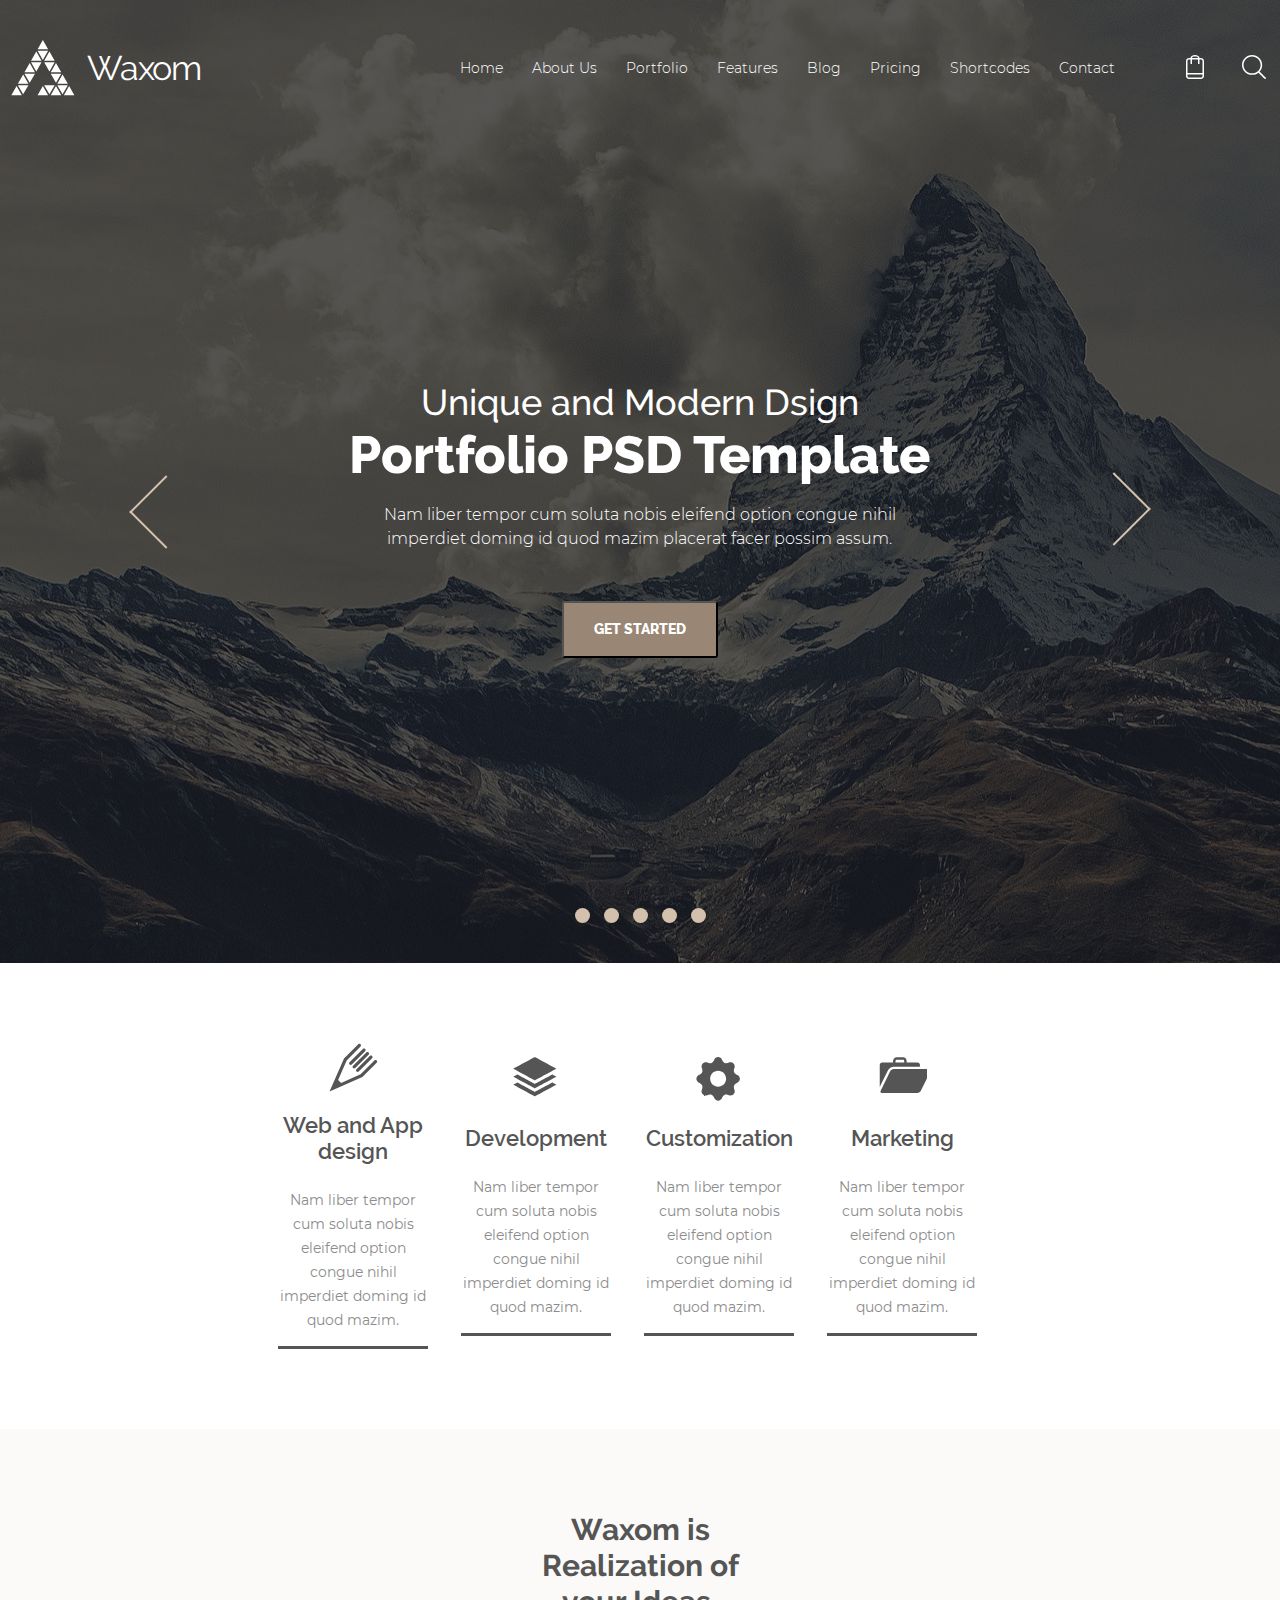
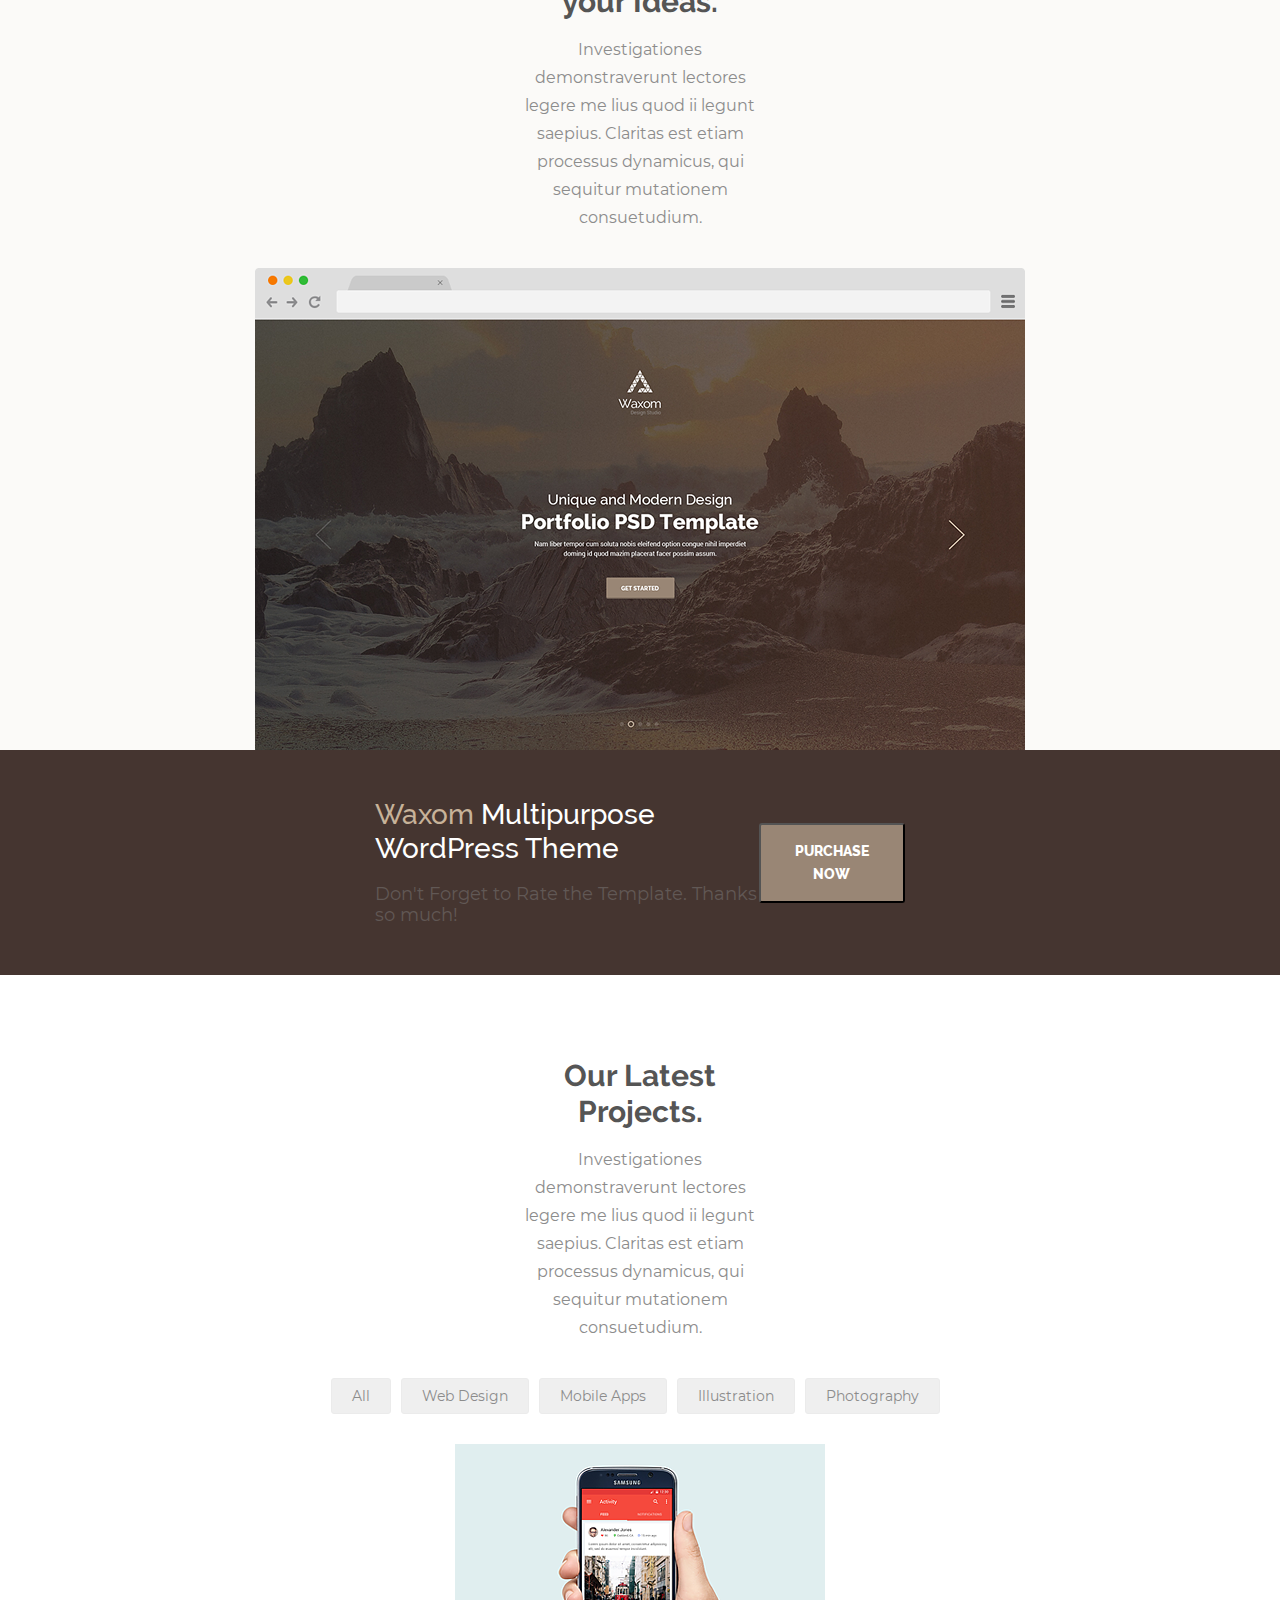
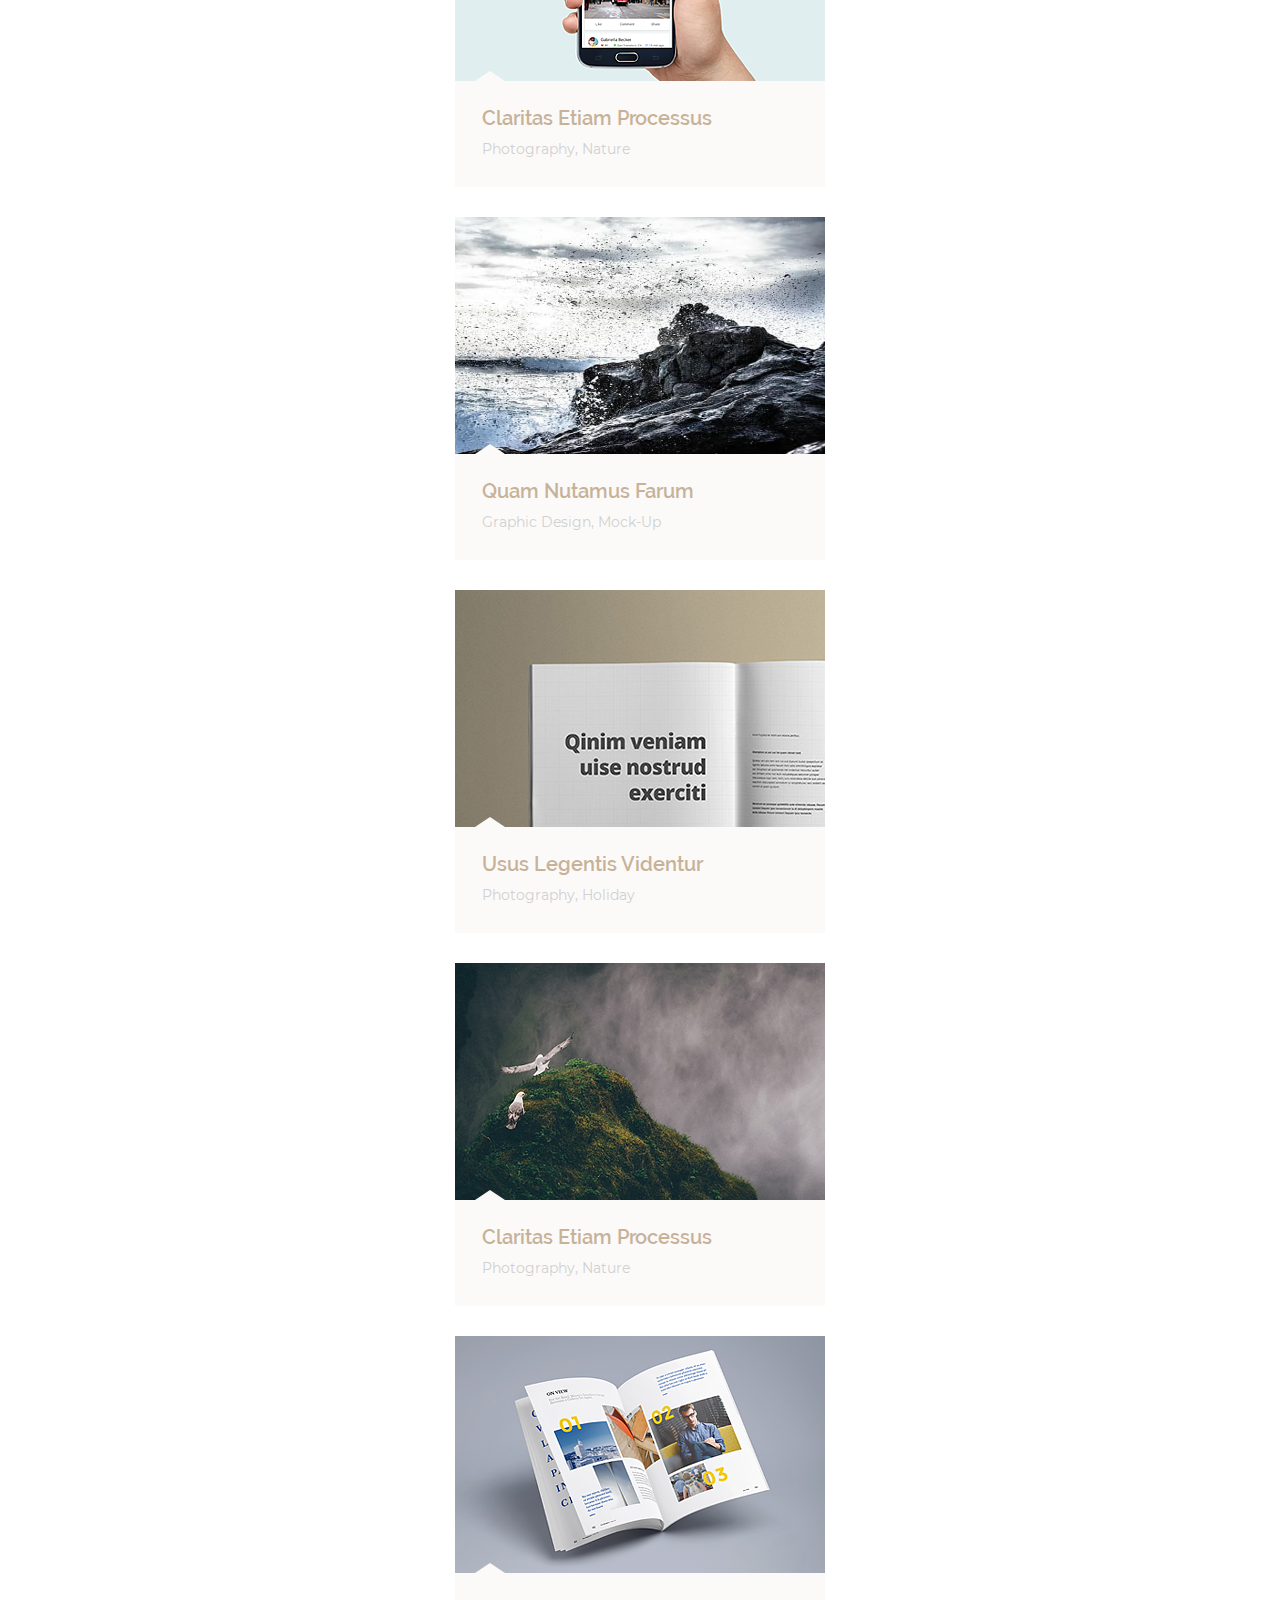
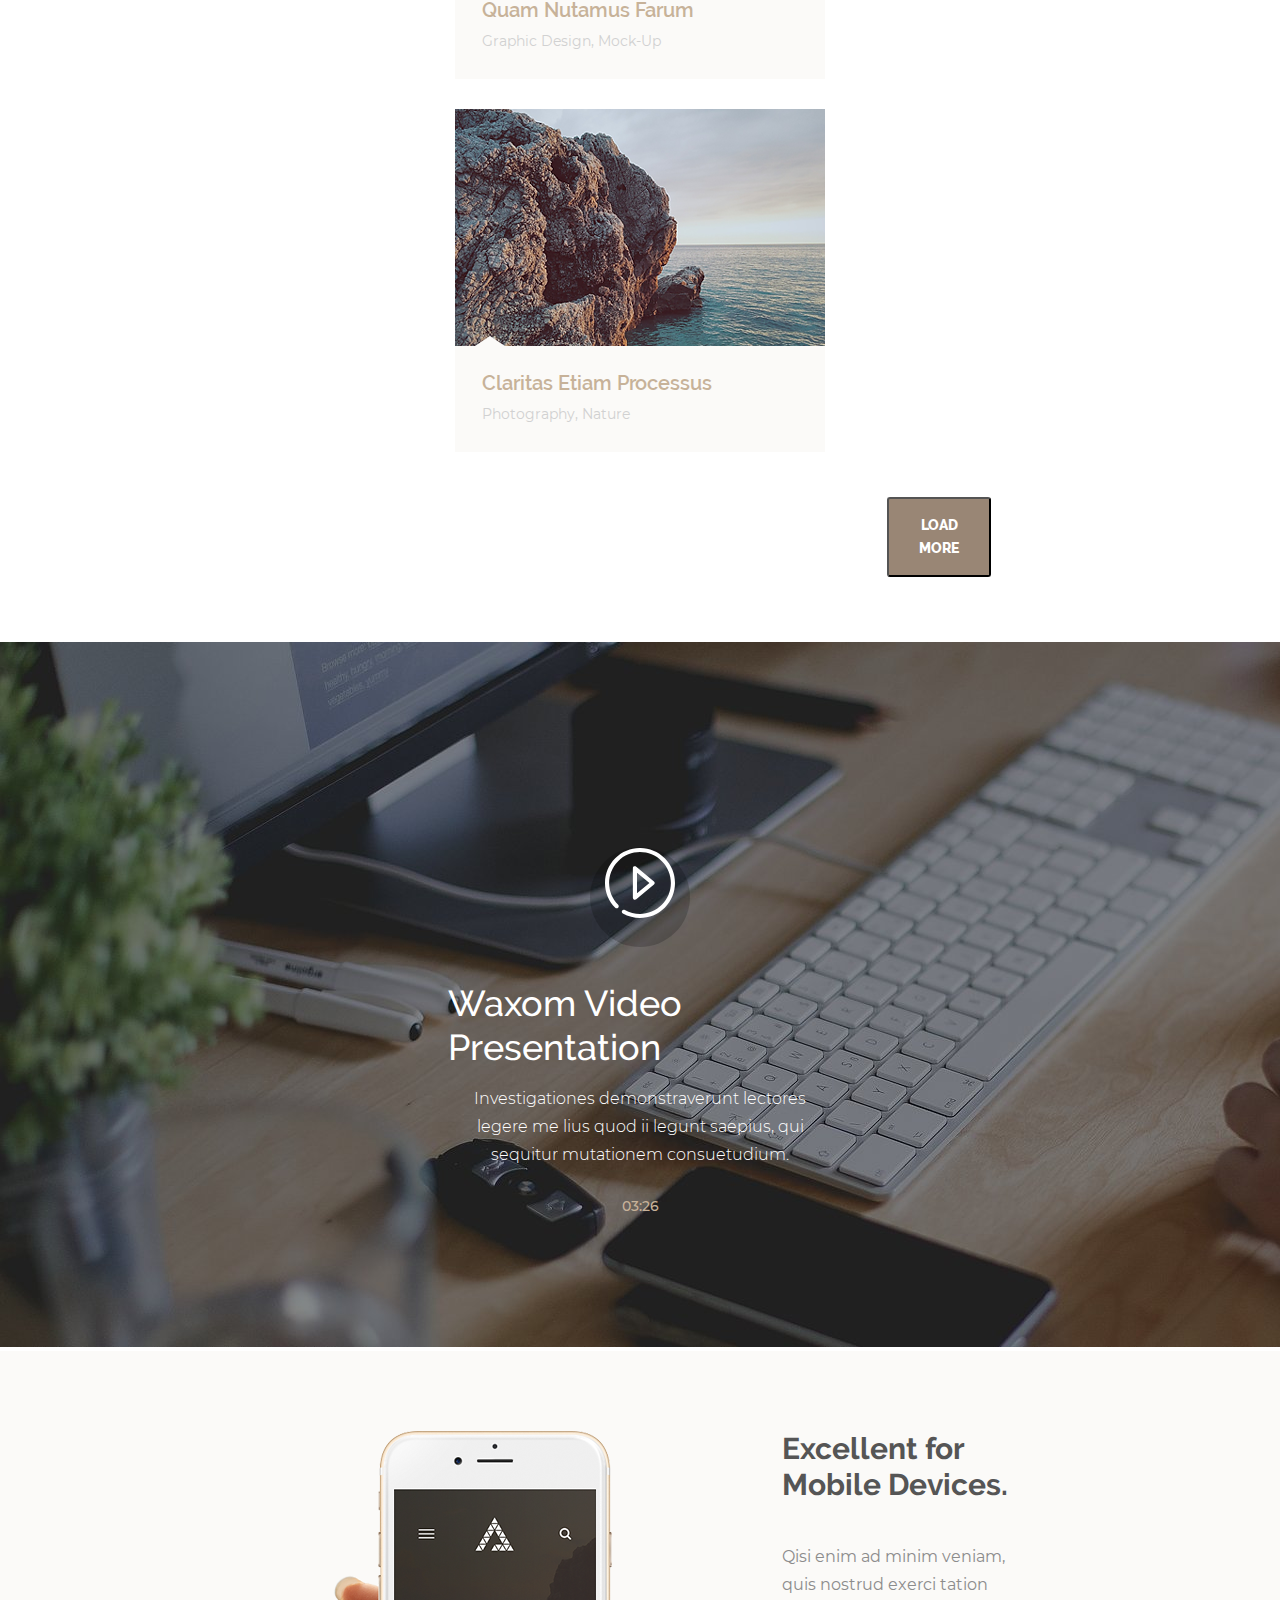
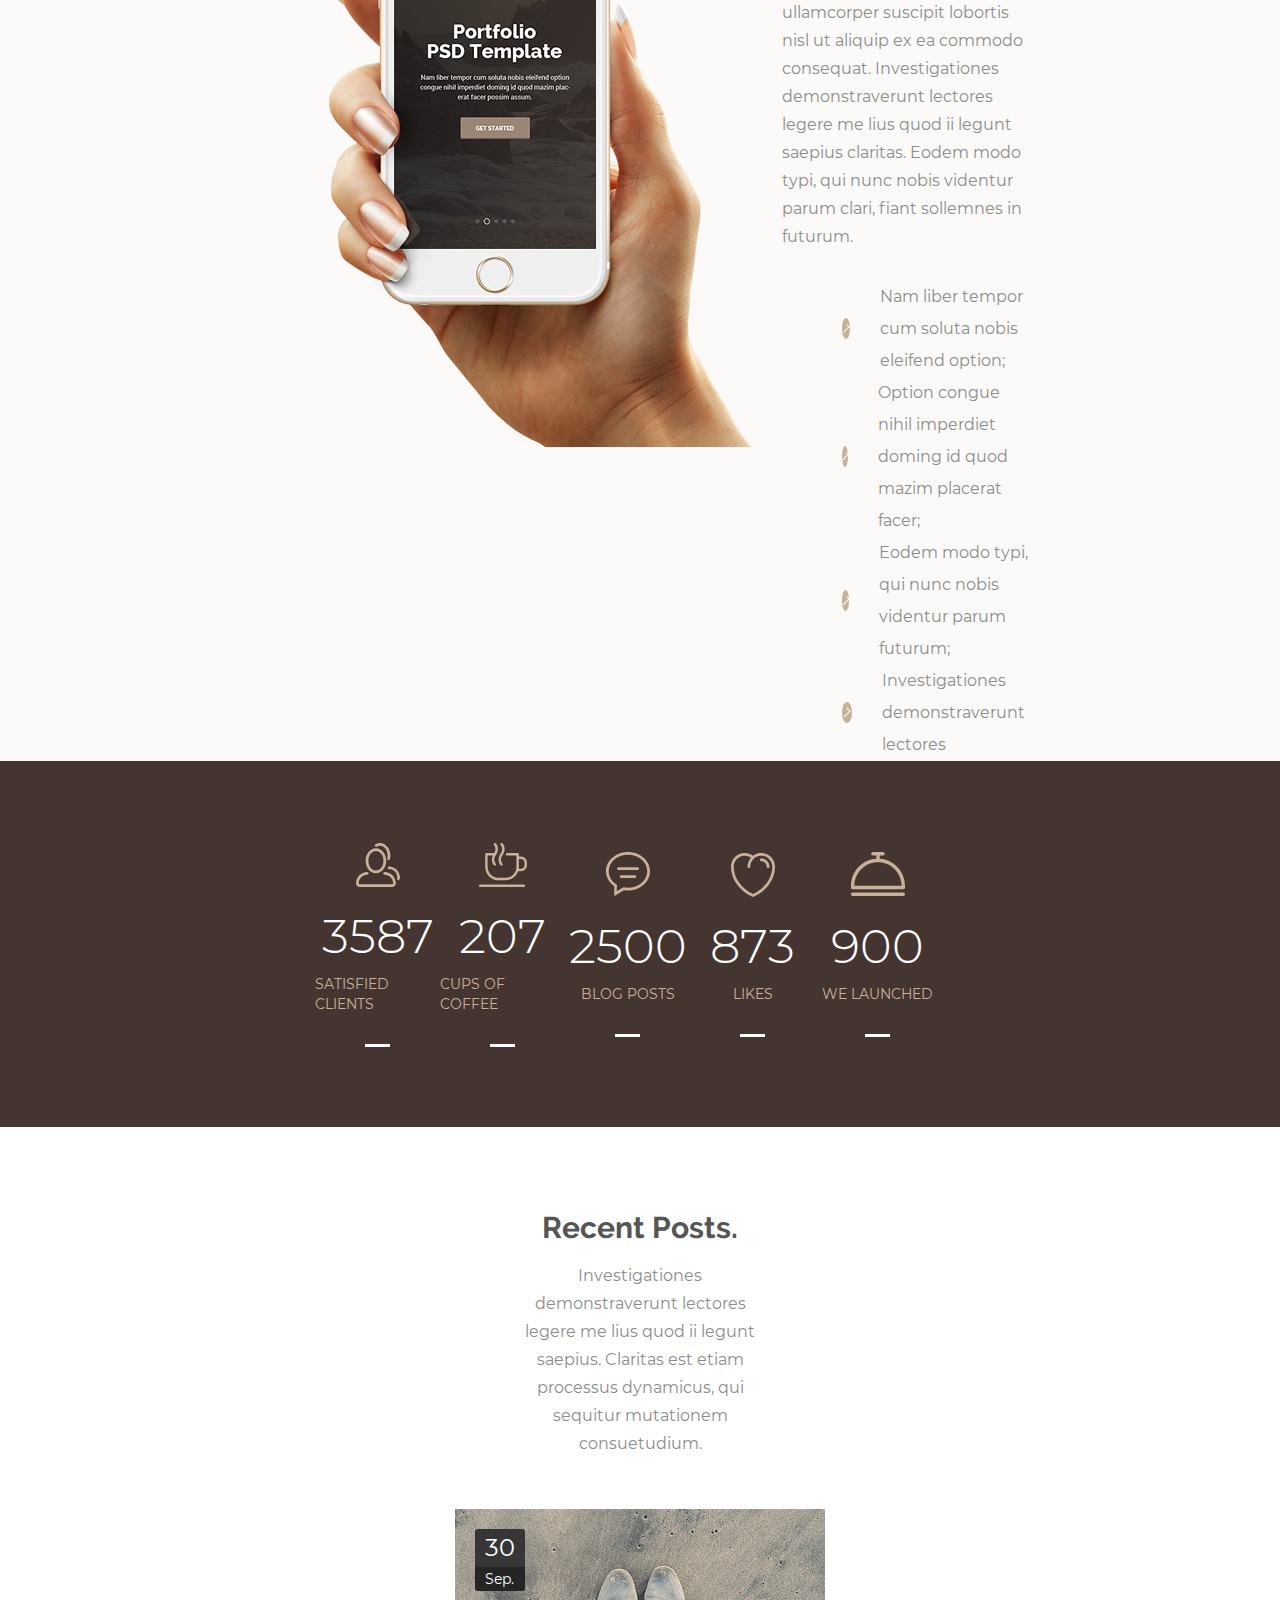
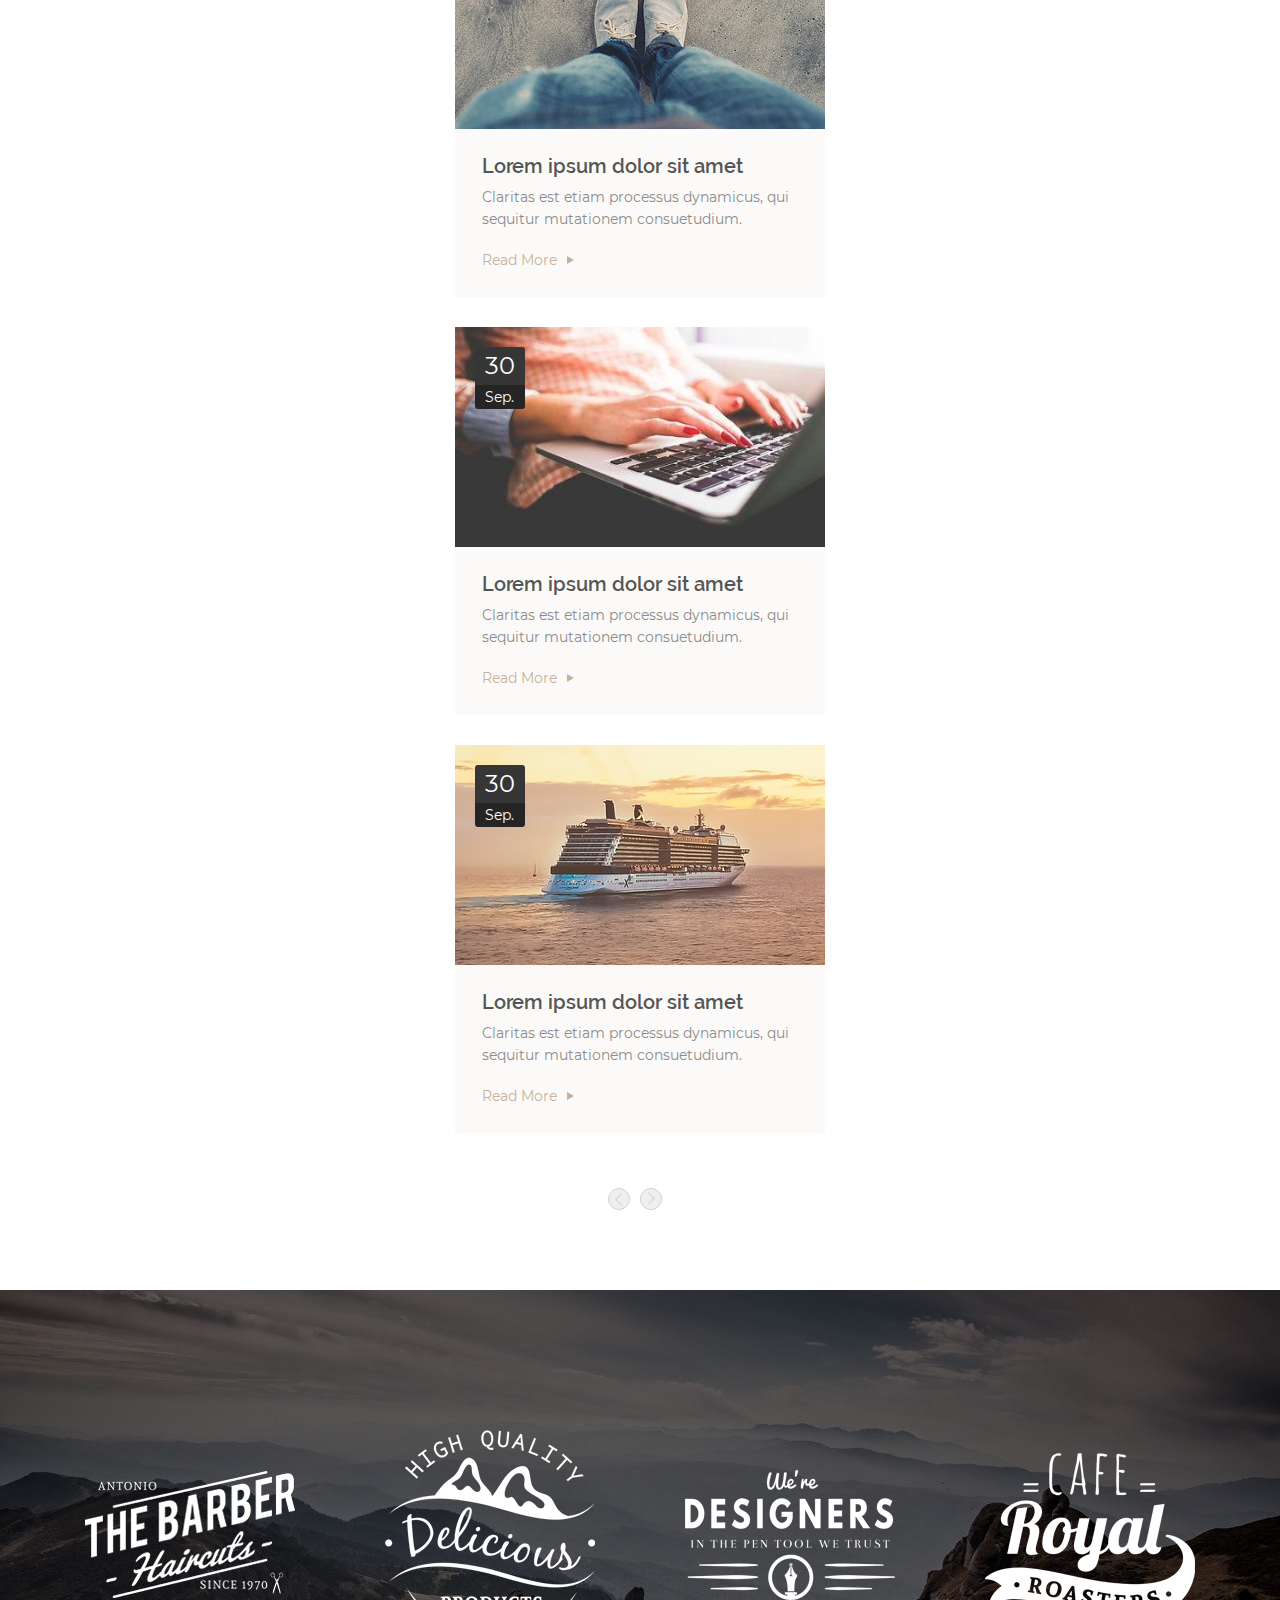
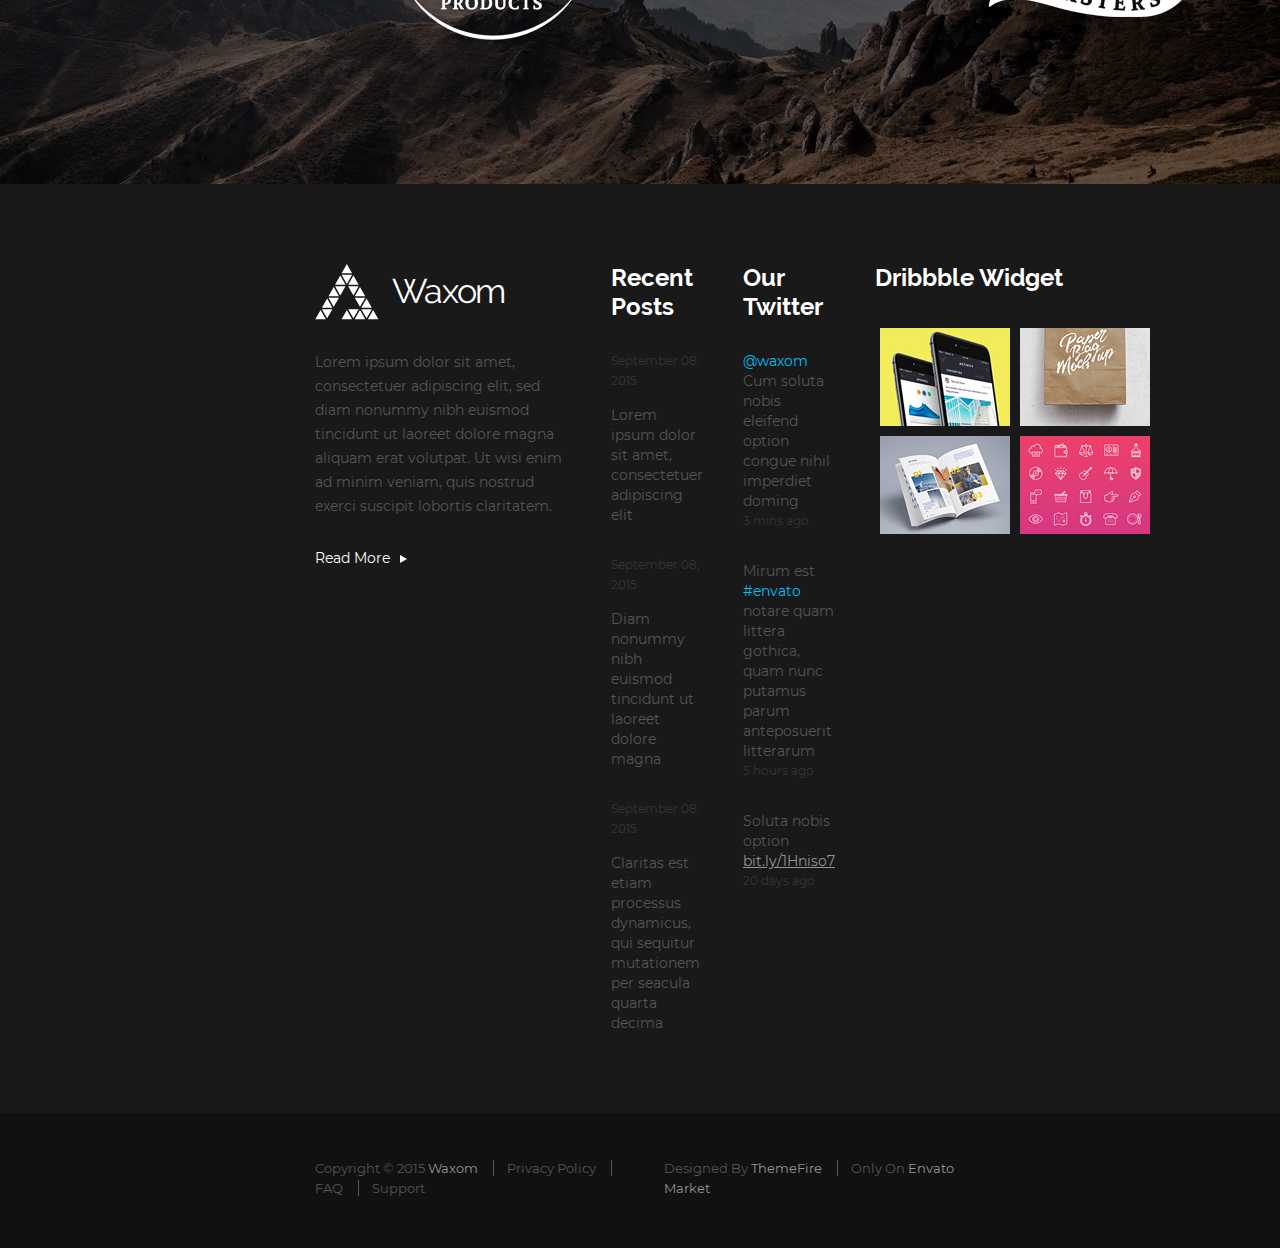
==== commit 8a5a5140: "Add files via upload" ====
--- a/Waxon_Yurchenko Maria/index.html
+++ b/Waxon_Yurchenko Maria/index.html
@@ -75,6 +75,56 @@
             </div>
         </div>
     </header>
+    <section class="header-mobile">
+        <div class="head-mob-menu-wrapper">
+            <a class="logo-link" href="index.html">
+                <svg class="logo-icon"
+                     xmlns="http://www.w3.org/2000/svg"
+                     xmlns:xlink="http://www.w3.org/1999/xlink"
+                     width="64" height="56">
+                    <path d="M52.873,55.128 L58.125,45.939 L63.377,55.128 L52.873,55.128 ZM46.303,45.172 L56.811,45.172 L51.557,54.359 L46.303,45.172 ZM51.557,34.451 L56.811,43.641 L46.303,43.641 L51.557,34.451 ZM39.738,33.686 L50.243,33.686 L44.990,42.874 L39.738,33.686 ZM44.990,22.967 L50.243,32.154 L39.738,32.154 L44.990,22.967 ZM33.168,22.202 L43.676,22.202 L38.422,31.390 L33.168,22.202 ZM38.422,11.480 L43.676,20.671 L33.168,20.671 L38.422,11.480 ZM26.600,10.713 L37.108,10.713 L31.854,19.905 L26.600,10.713 ZM31.854,-0.006 L37.108,9.184 L26.600,9.184 L31.854,-0.006 ZM20.032,20.671 L25.286,11.480 L30.540,20.671 L20.032,20.671 ZM13.465,32.154 L18.718,22.967 L23.971,32.154 L13.465,32.154 ZM6.897,43.641 L12.151,34.451 L17.404,43.641 L6.897,43.641 ZM0.331,55.128 L5.582,45.939 L10.836,55.128 L0.331,55.128 ZM17.404,45.172 L12.151,54.359 L6.897,45.172 L17.404,45.172 ZM23.971,33.686 L18.718,42.874 L13.465,33.686 L23.971,33.686 ZM30.540,22.202 L25.286,31.390 L20.032,22.202 L30.540,22.202 ZM37.108,55.128 L26.600,55.128 L31.854,45.939 L37.108,55.128 ZM43.676,45.172 L38.422,54.359 L33.168,45.172 L43.676,45.172 ZM50.243,55.128 L39.738,55.128 L44.990,45.939 L50.243,55.128 Z"/>
+                </svg>
+                <span class="logo-txt">Waxom</span>
+            </a>
+            <button class="menu-buy">
+                <svg class="menu-buy-icon"
+                     xmlns="http://www.w3.org/2000/svg"
+                     xmlns:xlink="http://www.w3.org/1999/xlink"
+                     width="20" height="27"
+                     viewBox="0 0 20 27">
+                    <path d="M15.995483,4.9985275 C15.995483,4.9985275 14.496216,4.9985275 14.496216,4.9985275 C14.496216,3.3417358 12.483032,1.998188 9.998779,1.998188 C7.5144043,1.998188 5.5009766,3.3417358 5.5009766,4.9985275 C5.5009766,4.9985275 4.001831,4.9985275 4.001831,4.9985275 C2.3458252,4.9985275 1.0032959,6.3412437 1.0032959,7.997204 C1.0032959,7.997204 1.0032959,22.995163 1.0032959,22.995163 C1.0032959,24.651123 2.3458252,25.994255 4.001831,25.994255 C4.001831,25.994255 15.995483,25.994255 15.995483,25.994255 C17.651611,25.994255 18.994263,24.651123 18.994263,22.995163 C18.994263,22.995163 18.994263,7.997204 18.994263,7.997204 C18.994263,6.3412437 17.651611,4.9985275 15.995483,4.9985275 ZM9.998779,3.4983559 C11.655029,3.4983559 12.99707,3.96241 12.99707,4.9985275 C12.99707,4.9985275 7.000244,4.9985275 7.000244,4.9985275 C7.000244,3.96241 8.342651,3.4983559 9.998779,3.4983559 ZM17.494995,22.995163 C17.494995,23.823143 16.823486,24.494087 15.995483,24.494087 C15.995483,24.494087 4.001831,24.494087 4.001831,24.494087 C3.173584,24.494087 2.5024414,23.823143 2.5024414,22.995163 C2.5024414,22.995163 2.5024414,21.495407 2.5024414,21.495407 C2.5024414,21.495407 17.494995,21.495407 17.494995,21.495407 C17.494995,21.495407 17.494995,22.995163 17.494995,22.995163 ZM17.494995,19.99524 C17.494995,19.99524 2.5024414,19.99524 2.5024414,19.99524 C2.5024414,19.99524 2.5024414,7.997204 2.5024414,7.997204 C2.5024414,7.168808 3.173584,6.497452 4.001831,6.497452 C4.001831,6.497452 5.5009766,6.497452 5.5009766,6.497452 C5.5009766,6.497452 5.5009766,10.997543 5.5009766,10.997543 C5.5009766,10.997543 7.000244,10.997543 7.000244,10.997543 C7.000244,10.997543 7.000244,6.497452 7.000244,6.497452 C7.000244,6.497452 12.99707,6.497452 12.99707,6.497452 C12.99707,6.497452 12.99707,10.997543 12.99707,10.997543 C12.99707,10.997543 14.496216,10.997543 14.496216,10.997543 C14.496216,10.997543 14.496216,6.497452 14.496216,6.497452 C14.496216,6.497452 15.995483,6.497452 15.995483,6.497452 C16.823975,6.497452 17.494995,7.168808 17.494995,7.997204 C17.494995,7.997204 17.494995,19.99524 17.494995,19.99524 Z"/>
+                </svg>
+            </button>
+
+            <form class="menu-search-form" action="search">
+                <label for="search-inp-mob" class="menu-search-form__label">
+                    <svg class="menu-search-icon"
+                         xmlns="http://www.w3.org/2000/svg"
+                         xmlns:xlink="http://www.w3.org/1999/xlink"
+                         width="27px" height="28px" viewBox="0 0 27 28">
+                        <path d="M24.762207,24.68145 C24.762207,24.68145 18.568604,18.586464 18.568604,18.586464 C20.190186,16.82457 21.18689,14.493507 21.18689,11.928558 C21.186035,6.4434433 16.667603,1.9977722 11.093384,1.9977722 C5.518921,1.9977722 1.0006104,6.4434433 1.0006104,11.928558 C1.0006104,17.415741 5.518921,21.862244 11.093384,21.862244 C13.501587,21.862244 15.710693,21.02803 17.4458,19.643776 C17.4458,19.643776 23.663452,25.763268 23.663452,25.763268 C23.966309,26.061554 24.45813,26.061554 24.761353,25.763268 C25.064697,25.46373 25.064697,24.979324 24.762207,24.68145 ZM11.093384,20.333824 C6.376953,20.333824 2.5533447,16.571564 2.5533447,11.928558 C2.5533447,7.28804 6.376953,3.5249443 11.093384,3.5249443 C15.809814,3.5249443 19.633057,7.28804 19.633057,11.928558 C19.633057,16.571564 15.809814,20.333824 11.093384,20.333824 Z"/>
+                    </svg>
+                </label>
+                <input class="menu-search-form__input" id="search-inp-mob" type="search">
+            </form>
+            <nav class="mobile-menu">
+                <label class="mobile-menu-label" for="menu-mob-check"></label>
+                <input id="menu-mob-check" type="checkbox">
+
+
+                <ul class="menu-mob-list">
+                    <li class="menu-list-item"><a href="index.html" class="menu_link">Home</a></li>
+                    <li class="menu-list-item"><a href="" class="menu_link">About Us</a></li>
+                    <li class="menu-list-item"><a href="" class="menu_link">Portfolio</a></li>
+                    <li class="menu-list-item"><a href="" class="menu_link">Features</a></li>
+                    <li class="menu-list-item"><a href="" class="menu_link">Blog</a></li>
+                    <li class="menu-list-item"><a href="" class="menu_link">Pricing</a></li>
+                    <li class="menu-list-item"><a href="" class="menu_link">Shortcodes</a></li>
+                    <li class="menu-list-item"><a href="" class="menu_link">Contact</a></li>
+                </ul>
+            </nav>
+        </div>
+    </section>
 
     <main>
         <section class="facilities  clearfix">
@@ -324,8 +374,10 @@
                         </svg>
                     </button>
                 </figure>
-                <button class="btn btn-load-more">load more</button>
-            </div>
+
+            </div>
+            <button class="btn btn-load-more">load more</button>
+
         </section>
         <section class="video-block">
             <video src="video/Turtle - 35427.mp4" class="vid-content"
@@ -343,8 +395,6 @@
                         <path d="M31.253,18.653 L48.967,33.415 C49.437,33.807 49.709,34.386 49.709,34.997 C49.709,35.609 49.437,36.188 48.967,36.580 L31.253,51.343 C30.876,51.657 30.407,51.820 29.934,51.820 C29.638,51.820 29.339,51.755 29.060,51.626 C28.337,51.287 27.874,50.559 27.874,49.760 L27.874,20.235 C27.874,19.436 28.337,18.708 29.060,18.370 C29.783,18.030 30.640,18.141 31.253,18.653 ZM31.994,45.362 L44.431,34.997 L31.994,24.633 L31.994,45.362 ZM59.759,59.759 C53.033,66.484 44.026,69.998 34.937,69.998 C29.072,69.999 23.173,68.536 17.831,65.528 C16.839,64.970 16.488,63.713 17.046,62.722 C17.604,61.731 18.860,61.379 19.852,61.938 C31.870,68.703 47.082,66.611 56.845,56.845 C68.892,44.798 68.892,25.197 56.845,13.150 C44.798,1.101 25.196,1.102 13.150,13.150 C1.104,25.197 1.104,44.798 13.150,56.845 C13.955,57.650 13.955,58.954 13.150,59.759 C12.347,60.563 11.042,60.563 10.237,59.759 C-3.416,46.105 -3.416,23.890 10.237,10.236 C23.891,-3.416 46.104,-3.417 59.759,10.236 C73.412,23.890 73.412,46.105 59.759,59.759 Z"/>
                     </svg>
                 </button>
-                <!-- <div class="circle-play">
-                 </div>-->
                 <span class="info-1st-row vid-title">Waxom Video Presentation</span>
                 <p class="vid-descr">Investigationes demonstraverunt lectores legere me lius quod ii legunt saepius, qui
                     sequitur mutationem consuetudium.</p>
@@ -353,6 +403,15 @@
         </section>
 
         <article class="mobile-ver clearfix">
+            <div class="mid-title--adaptive">
+                <span class="mob-title--adaptive mid-title-1st-row">Excellent for Mobile Devices.</span>
+                <p class="mob-txt--adaptive mid-title-2nd-row--adaptive">Qisi enim ad minim veniam, quis nostrud exerci
+                    tation
+                    ullamcorper suscipit
+                    lobortis nisl ut aliquip ex ea commodo consequat. Investigationes demonstraverunt lectores
+                    legere me lius quod ii legunt saepius claritas. Eodem modo typi, qui nunc nobis videntur parum
+                    clari, fiant sollemnes in futurum.</p>
+            </div>
             <div class="mobile-text-wrapper">
                 <img class="mob-pic" src="img/iphone_in_hand_10962.png" alt="phone in hand_pic" width="423"
                      height="616">
@@ -492,10 +551,14 @@
         </section>
         <section class="logo-partners clearfix">
             <div class="logo-wrapper">
-                <img src="img/logo_01_11138.png" alt="logo-1" class="part-logo" width="210" height="127">
-                <img src="img/logo_02_11139.png" alt="logo-2" class="part-logo" width="210" height="210">
-                <img src="img/logo_03_11140.png" alt="logo-3" class="part-logo" width="210" height="130">
-                <img src="img/logo_04_11141.png" alt="logo-4" class="part-logo" width="210" height="164">
+                <a href="#" class="part-logo-link"><img src="img/logo_01_11138.png" alt="logo-1" class="part-logo"
+                                                        width="210" height="127"></a>
+                <a href="#" class="part-logo-link"><img src="img/logo_02_11139.png" alt="logo-2" class="part-logo"
+                                                        width="210" height="210"></a>
+                <a href="#" class="part-logo-link"><img src="img/logo_03_11140.png" alt="logo-3" class="part-logo"
+                                                        width="210" height="130"></a>
+                <a href="#" class="part-logo-link"><img src="img/logo_04_11141.png" alt="logo-4" class="part-logo"
+                                                        width="210" height="164"></a>
             </div>
         </section>
     </main>
@@ -574,8 +637,8 @@
         <section class="copyright">
             <div class="copyright-wrapper">
                 <div class="copy-wrapper">
-                <span class="copy-font-color">Copyright &copy; 2015 <a href="#"
-                                                                      class="copy-waxom-font-color">Waxom</a></span>
+                    <span class="copy-font-color">Copyright &copy; 2015 <a href="#"
+                                                                           class="copy-waxom-font-color">Waxom</a></span>
                     <a href="#" class="copy-link">privacy policy</a>
                     <a href="#" class="copy-link">FAQ</a>
                     <button class="copy-font-color support-btn ">support</button>
--- a/Waxon_Yurchenko Maria/css/style.css
+++ b/Waxon_Yurchenko Maria/css/style.css
@@ -75,6 +75,19 @@
     font-weight: 900;
     src: url('../fonts/Raleway-Black-900.ttf') ;
 }
+
+@font-face {
+    font-family: 'BarlowSemiCondensed-Regular-400';
+    font-weight: 400;
+    src: url('../fonts/BarlowSemiCondensed-Regular-400.ttf') ;
+}
+
+@font-face {
+    font-family: 'BarlowSemiCondensed-Medium-500';
+    font-weight: 500;
+    src: url('../fonts/BarlowSemiCondensed-Medium-500.ttf') ;
+}
+
 
 .container {
     max-width: 1920px;
@@ -119,6 +132,7 @@
     text-decoration: none;
     color: #fff;
     margin-right: 219px;
+    outline:  none;
 }
 
 .logo-link:hover .logo-icon {
@@ -206,9 +220,7 @@
 .menu-search-form {
     width: 30px;
     height: 30px;
-
     position: relative;
-    /*   border: 1px solid #fff; */
 }
 
 .menu-search-icon {
@@ -233,6 +245,7 @@
     text-transform: capitalize;
 }
 
+
 .menu-search-form__input:focus {
     /*   display: block; */
     width: 150px;
@@ -240,6 +253,18 @@
     transition: width 1s ease;
     border: 2px solid #fff;
 }
+
+/*.menu-search-form__input::-webkit-clear-button {
+    -webkit-appearance: none;
+    display: none;
+}
+
+.menu-search-form__input::-ms-clear {
+    display: none;
+}
+
+-------не работает(((   */
+
 
 .menu-search-form__label:hover .menu-search-icon {
     fill: #c7b299;
@@ -357,6 +382,11 @@
     background-color: transparent;
     border: 2px solid #d3c1ad;
     transform: scale(1.5);
+}
+
+
+.header-mobile {
+    display: none;
 }
 
 /*-----------2-FACILITIES---------*/
@@ -630,7 +660,7 @@
     flex-wrap: wrap;
     justify-content: center;
     padding: 15px 317px;
-    margin-bottom: 65px;
+
 }
 
 .proj-img-info {
@@ -647,7 +677,6 @@
 
 
 .proj-cap-wrapper {
-    /*border: 1px solid green;*/
     box-sizing: border-box;
     padding: 27px;
     display: flex;
@@ -787,7 +816,7 @@
 }
 
 .btn-load-more {
-    margin-top: 25px;
+    margin: 15px 887px 65px;
 }
 
 /*---------6-VIDEO----------*/
@@ -799,12 +828,12 @@
 
 .vid-mid-info {
     position: absolute;
-    top: 210px;
-    left: 685px;
+    top: 29%;
+    left: 35%;
     display: flex;
     flex-direction: column;
     align-items: center;
-    width: 562px;
+    width: 30%;
     margin-bottom: 20px;
 }
 
@@ -841,13 +870,13 @@
     line-height: 28px;
     font-weight: 300;
     color: #ffffff;
-
+    text-align: center;
 }
 
 .vid-timing {
     font-family: Montserrat-Medium-500;
     font-size: 14px;
-    line-height: 14px;
+    line-height: 1;
     font-weight: 500;
     color: #c7b299;
 }
@@ -856,6 +885,18 @@
 .mobile-ver {
     width: 100%;
     background-color: #fbfaf8;
+}
+
+.mid-title--adaptive {
+    display: none;
+}
+
+.mob-title--adaptive {
+    display: none;
+}
+
+.mob-txt--adaptive {
+    display: none;
 }
 
 .mobile-text-wrapper {
@@ -923,17 +964,18 @@
 }
 
 .mob-list-marker:after {
+
+
     content: "";
     display: inline-block;
-    width: 8px;
-    height: 8px;
+    width: 40%;
+    height: 40%;
     border-top: 1px solid #fff;
     border-right: 1px solid #fff;
     transform: rotate(45deg);
     position: absolute;
-    top: 5px;
-    left: 4px;
-
+    top: 27%;
+    left: 15%;
 }
 
 /*---------------8-STATISTICS------------*/
@@ -1178,14 +1220,14 @@
 .next-btn:after {
     content: "";
     display: inline-block;
-    width: 8px;
-    height: 8px;
+    width: 40%;
+    height: 40%;
     border-top: 1px solid #d1d1d1;
     border-right: 1px solid #d1d1d1;
     transform: rotate(45deg);
     position: absolute;
-    top: 5px;
-    left: 4px;
+    top: 27%;
+    left: 15%;
 
 }
 
@@ -1226,13 +1268,21 @@
     background-color: rgba(0, 0, 0, 0.6);
 }
 
-.part-logo {
+.part-logo-link {
     padding: 140px 0;
     margin-right: 90px;
 }
 
-.part-logo:last-child {
+.part-logo-link:last-child {
     margin-right: 0;
+}
+
+.part-logo-link:hover .part-logo {
+    transform: scale(1.1);
+}
+
+.part-logo-link:active .part-logo {
+    transform: scale(1);
 }
 
 /*----------------FOOTER-------------*/
@@ -1480,10 +1530,27 @@
     border-right: none;
 }
 
-
-/*--------------MOBILE VERSION---------------*/
-
-@media (max-width: 600px) {
+.mobile-menu-label,
+#menu-mob-check {
+    display: none;
+    margin-left: 38px;
+}
+
+#menu-mob-check ~ .menu-mob-list{
+    display: none;
+}
+
+#menu-mob-check:checked ~ .menu-mob-list {
+    border: 1px solid crimson;
+    transition: all 3s linear;
+    display: block;
+    visibility: visible;
+}
+
+
+    /*--------------MOBILE VERSION---------------*/
+
+@media (max-width: 576px) {
 
     html, body {
         overflow-x: hidden;
@@ -1500,35 +1567,93 @@
     .container {
         width: 100%;
         margin: 0 auto;
-        border: 2px solid yellow;
-    }
-
-    .projects,
-    .video-block,
-    .mobile-ver,
-    .blog,
-    .logo-partners,
-    .copyright {
-        border: 2px solid green;
-    }
-
-
-
-
-    .vid-content {
+    }
+
+    /*------------1-HEADER------------*/
+    .header-mobile {
         width: 100%;
-        height: 100%;
-    }
-
-    .vid-mid-info {
-        position: absolute;
-        top: 30%;
-        left: 30%;
-    }
+        min-height: 100px;
+        background: #333 center/100% url("../img/bg_photo_11949.png") no-repeat;
+        display: flex;
+    }
+
+    .head-mob-menu-wrapper {
+
+        width: 100%;
+        transform: scale(.9);
+        justify-content:space-between;
+        padding-top: 10px;
+    }
+
+    .logo-link {
+        align-items: baseline;
+        width: 31%;
+        display: inline-flex;
+        padding: 0;
+        margin-right: 20px;
+    }
+
+    .menu-buy {
+        background-color: transparent;
+        border: none;
+        outline: none;
+        margin: 0 40px 0 ;
+    }
+
+    .menu-search-form {
+        display: inline;
+        width: 30px;
+        height: 30px;
+        position: relative;
+        margin: 0 40px 0 ;
+    }
+    .menu-search-form__input {
+        top: 18px;
+        left: -55px;
+    }
+    .mobile-menu {
+        display: inline-flex;
+        flex-direction: column;
+        align-items: flex-end;
+        margin-left: 20px;
+    }
+
+    .mobile-menu-label {
+        display: flex;
+        width: 53px;
+        height: 40px;
+        background-image: url('../img/menu.png') ;
+        background-size: 100%;
+
+    }
+
+    .menu-mob-list {
+        visibility: hidden;
+        margin: 0 auto;
+        height: auto;
+        width: 100%;
+        flex-direction: column;
+        padding: 0;
+    }
+
+    .menu-mob-list menu-list-item {
+        height: 40px;
+        text-align: center;
+        margin-top: 2px;
+
+    }
+
+    .menu-list-item {
+        margin: 0;
+        font-size: 16px;
+        line-height: 1.5;
+        text-align: right;
+
+    }
+
     /*-----------2-FACILITIES---------*/
-
     .facilities {
-        padding: 10px;
+        padding: 0;
     }
 
     .features {
@@ -1536,17 +1661,26 @@
         justify-content: space-evenly;
     }
 
+    .features-icon {
+        transform: scale(0.9);
+    }
+
     .features-block {
-        margin: 10px;
-        width: 260px;
+        width: 40%;
+        margin: 20px 0 10px 0;
+    }
+
+    .features-block:nth-child(2) {
+        margin-right: 0;
     }
 
     .features-block:last-child {
-        margin: 10px;
+        margin-top: 10px;
     }
 
     .features-block:after {
-        width: 70px;
+        width: 25%;
+        background-color: #999;
     }
 
     .features-title {
@@ -1559,93 +1693,578 @@
         line-height: 2;
     }
 
-    /*----------5-LATEST PROGECTS--------*/
+    .features-block:hover .features-icon {
+        fill: #555555;
+    }
+
+    .features-block:hover .features-title {
+        color: #555555;
+    }
+
+    .features-block:hover:after {
+        background-color: #999;
+    }
+
+    .features-block:active .features-icon {
+        fill: #c7b299;
+    }
+
+    .features-block:active .features-title {
+        color: #c7b299;
+    }
+
+    .features-block:active:after {
+        background-color: #c7b299;
+    }
+
+    /*----------3-LATEST PROJECTS--------*/
     .mid-title {
+        padding: 0;
+        margin-top: 20px;
+        margin-bottom: 0;
+    }
+
+    .mid-title-1st-row {
+        font-size: 26px;
+        line-height: 1;
+    }
+
+    .mid-title-2nd-row {
+        font-family: BarlowSemiCondensed-Regular-400;
+        font-weight: 400;
+        font-size: 15px;
+        line-height: 1.6;
+    }
+
+    .sort-project {
+        display: none;
+    }
+
+    .proj-img-block {
+        justify-content: space-evenly;
+        padding: 0;
+        margin-bottom: 0;
+    }
+
+    .proj-btn-link,
+    .proj-btn-search {
+        display: none;
+    }
+
+    .proj-img-info:hover .proj-pic {
+        filter: none;
+    }
+
+    .proj-img-info:active .proj-pic {
+        filter: brightness(40%);
+    }
+
+    .proj-img-info:hover .proj-btn-link {
+        display: none;
+    }
+
+    .proj-img-info:hover .proj-btn-search {
+        display: none;
+    }
+
+    .proj-img-info:hover .proj-cap-wrapper {
+        background-color: #fbfaf8;
+    }
+
+    .proj-img-info:hover .post-cap-wrapper {
+        background-color: #fbfaf8;
+    }
+
+    .proj-img-info:hover .proj-cap-wrapper:before {
+        border-bottom: 10px solid #fbfaf8;
+    }
+
+    .proj-img-info:hover .proj-fig-title-color {
+        color: #c7b299;
+    }
+
+    .proj-img-info:hover .proj-fig-descr-color {
+        color: #d1d1d1;
+    }
+
+    .proj-img-info:active .proj-cap-wrapper {
+        background-color: #362f2d;
+    }
+
+    .proj-img-info:active .post-cap-wrapper {
+        background-color: #362f2d;
+    }
+
+    .proj-img-info:active .proj-cap-wrapper:before {
+        border-bottom: 10px solid #362f2d;
+    }
+
+    .proj-img-info:active .proj-fig-title-color {
+        color: #ffffff;
+    }
+
+    .proj-img-info:active .proj-fig-descr-color {
+        color: #c7b299;
+    }
+
+    .btn:hover {
+        background-color: #998675;
+        color: #ffffff;
+    }
+
+    .btn:active {
+        background-color: #ffffff;
+        color: #998675;
+    }
+
+    .btn-load-more {
+        margin: 1% 37% 7%;
+    }
+
+    /*---------6-VIDEO----------*/
+    .vid-content {
+        display: block;
+        width: 100%;
+        height: 100%;
+        object-fit: cover;
+    }
+
+    .vid-mid-info {
+        width: 70%;
+        top: 13%;
+        left: 15%;
+    }
+
+    .circle-play-btn {
+        transform: scale(0.6);
+        margin: 10px;
+    }
+
+    .info-1st-row {
+        font-size: 20px;
+    }
+
+    .vid-descr {
+        margin-bottom: 10px;
+        font-size: 12px;
+        line-height: 1.5;
+    }
+
+    .vid-timing {
+        font-size: 10px;
+    }
+
+    .circle-play-btn:hover .icon-play-circle {
+        fill: white;
+    }
+
+    .circle-play-btn:active .icon-play-circle {
+        fill: #c7b299;
+    }
+
+    /*-----------7-MOBILE VERSION----------------*/
+    .mid-title--adaptive {
         display: flex;
         flex-direction: column;
         text-align: center;
-        padding: 10px;
-        margin-top: 40px;
-        margin-bottom: 20px;
+        margin-bottom: 0;
+    }
+
+    .mob-title--adaptive {
+        display: block;
+        padding-top: 40px;
+    }
+
+    .mob-txt--adaptive {
+        display: block;
+        padding: 20px 30px;
+        margin: 0;
+    }
+
+    .mid-title-2nd-row--adaptive {
+        font-family: BarlowSemiCondensed-Regular-400;
+        font-size: 15px;
+        line-height: 1.6;
+        font-weight: 400;
+        color: #8c8c8c;
+        text-align: left;
+    }
+
+    .mobile-text-wrapper {
+        padding: 0;
+    }
+
+    .mob-pic {
+        width: 40%;
+        height: 50%;
+        margin: 0 0 0 20px;
+    }
+
+    .mob-info {
+        width: 56%;
+        justify-content: flex-start;
+    }
+
+    .mob-title {
+        display: none;
+    }
+
+    .mob-txt {
+        display: none;
+    }
+
+    .mob-list {
+        font-family: BarlowSemiCondensed-Regular-400;
+        font-weight: 400;
+        font-size: 12px;
+        line-height: 15px;
+        padding-left: 0;
+    }
+
+    .mob-list-item {
+        display: flex;
+        align-items: flex-start;
+        margin-bottom: 10px;
+
+    }
+
+    .mob-list-marker {
+        display: block;
+        width: 15px;
+        height: 15px;
+        margin-right: 10px;
+    }
+
+    /*---------RECENT POSTS------*/
+    .post-img-block {
+        padding: 0;
+    }
+
+    .blog-img-info:hover .blog-date {
+        background-color: #363636;
+    }
+
+    .blog-img-info:active .blog-date {
+        background-color: #c7b299;
+    }
+
+    .blog-img-info:hover .blog-month {
+        background-color: #252525;
+    }
+
+    .blog-img-info:active .blog-month {
+        background-color: #a48d72;
+    }
+
+    .proj-img-info:hover .post-cap-wrapper {
+        background-color: #fbfaf8;
+    }
+
+    .proj-img-info:hover .post-fig-title-color {
+        color: #555555;
+    }
+
+    .proj-img-info:hover .post-fig-descr-color {
+        color: #8c8c8c;
+    }
+
+    .proj-img-info:active .post-cap-wrapper {
+        background-color: #362f2d;
+    }
+
+    .proj-img-info:active .post-fig-title-color {
+        color: #c7b299;
+    }
+
+    .proj-img-info:active .post-fig-descr-color {
+        color: #fff;
+    }
+
+    .read-more-link-color:hover {
+        color: #c7b299;
+    }
+
+    .read-more-link-color:hover:after {
+        border-left: 7px solid #c7b299;
+    }
+
+    .read-more-link-color:active {
+        color: #c7b299;
+    }
+
+    .read-more-link-color:active:after {
+        border-left: 7px solid #c7b299;
+    }
+
+    .post-btns {
+        display: none;
+    }
+
+    /*-------------LOGOS OF PARTNERS----------------*/
+    .logo-wrapper {
+        justify-content: space-evenly;
+    }
+
+    .part-logo {
+        width: 90%;
+        height: 100%;
+    }
+
+    .part-logo-link {
+        padding: 50px 20px;
+        margin-right: 0;
+    }
+
+    .part-logo-link:hover .part-logo {
+        transform: scale(1);
+    }
+
+    .part-logo-link:active .part-logo {
+        transform: scale(1.1);
+    }
+
+    /* Text styles for "Copyright © 2015 " */
+    .copyright-wrapper {
+        padding: 50px 50px 0;
+        flex-direction: column;
+        text-align: center;
+    }
+
+    .copy-wrapper,
+    .theme-source {
+        margin: 10px 0 30px;
+    }
+
+    .copy-link:hover {
+        color: #555555;
+    }
+
+    .copy-link:active {
+        color: #c7b299;
+    }
+
+    .copy-waxom-font-color:hover {
+        color: #959595;
+    }
+
+    .copy-waxom-font-color:active {
+        color: #c7b299;
+    }
+
+    .support-btn:hover {
+        color: #555555;
+    }
+
+    .support-btn:active {
+        color: #c7b299;
+    }
+
+}
+
+@media (max-width: 360px) {
+
+    html, body {
+        overflow-x: hidden;
+    }
+
+    .header-full,
+    .connection,
+    .statistics,
+    .ideas,
+    .promo {
+        display: none;
+    }
+
+    .container {
+        width: 100%;
+        margin: 0 auto;
+    }
+
+    /*------------1-HEADER------------*/
+
+    .header-mobile {
+        width: 100%;
+        min-height: 100px;
+        background: #333 center/100% url("../img/bg_photo_11949.png") no-repeat;
+        display: flex;
+    }
+
+    .head-mob-menu-wrapper {
+        margin: 0 0 0 -80px;
+        width: 100%;
+        transform: scale(.7);
+        justify-content:space-between;
+    }
+
+    .logo-link {
+        align-items: baseline;
+        width: 31%;
+        display: inline-flex;
+        padding: 0;
+        margin-right: 10px;
+    }
+
+    .menu-buy {
+        background-color: transparent;
+        border: none;
+        outline: none;
+        margin: 0 0 0 35px;
+    }
+
+    .menu-search-form {
+        display: inline;
+        width: 30px;
+        height: 30px;
+        position: relative;
+        margin: 0 20px 0 60px;
+    }
+    .menu-search-form__input {
+        top: 18px;
+        left: -58px;
+    }
+    .mobile-menu {
+        display: inline-flex;
+        flex-direction: column;
+        align-items: flex-end;
+        margin-left: 10px;
+    }
+
+    .mobile-menu-label {
+        display: flex;
+        width: 53px;
+        height: 40px;
+        background-image: url('../img/menu.png') ;
+        background-size: 100%;
+
+    }
+
+    .menu-mob-list {
+        visibility: hidden;
+        margin: 0 auto;
+        height: auto;
+        width: 100%;
+        flex-direction: column;
+        padding: 0;
+    }
+
+    .menu-mob-list menu-list-item {
+        height: 40px;
+        text-align: center;
+        margin-top: 2px;
+
+    }
+
+    .menu-list-item {
+        margin: 0;
+        font-size: 16px;
+        line-height: 1.5;
+        text-align: right;
+
+    }
+
+    /*-----------2-FACILITIES---------*/
+    .facilities {
+        padding: 0;
+    }
+
+    .features {
+        width: 90%;
+        flex-wrap: wrap;
+        justify-content: left;
+    }
+
+    .features-icon {
+        transform: scale(0.8);
+    }
+
+    .features-block {
+        width: 32%;
+        margin: 20px 5px 10px 5px;
+    }
+
+    .features-block:nth-child(2) {
+        margin-right: 0;
+    }
+
+    .features-block:last-child {
+        margin-top: 10px;
+    }
+
+    .features-block:after {
+        width: 25%;
+        background-color: #999;
+    }
+
+    .features-title {
+        margin: 0 0 5px 0;
+        font-size: 15px;
+    }
+
+    .features-txt {
+        font-size: 8px;
+        line-height: 2;
+    }
+
+    .features-block:hover .features-icon {
+        fill: #555555;
+    }
+
+    .features-block:hover .features-title {
+        color: #555555;
+    }
+
+    .features-block:hover:after {
+        background-color: #999;
+    }
+
+    .features-block:active .features-icon {
+        fill: #c7b299;
+    }
+
+    .features-block:active .features-title {
+        color: #c7b299;
+    }
+
+    .features-block:active:after {
+        background-color: #c7b299;
+    }
+
+    /*----------3-LATEST PROJECTS--------*/
+    .mid-title {
+        width: 60%;
+        padding: 0;
+        margin-top: 20px;
+        margin-bottom: 0;
     }
 
     .mid-title-1st-row {
-        font-size: 28px;
+        font-size: 20px;
+        line-height: 1;
     }
 
     .mid-title-2nd-row {
-        font-size: 14px;
+        font-family: BarlowSemiCondensed-Regular-400;
+        font-weight: 400;
+        font-size: 10px;
+        line-height: 1.6;
     }
 
     .sort-project {
         display: none;
     }
 
-
     .proj-img-block {
+        width: 60%;
+        justify-content: space-evenly;
+        padding: 0;
+        margin-bottom: 0;
+    }
+
+    .proj-img-info {
+        transform: scale(0.8);
         box-sizing: border-box;
-        display: flex;
-        flex-wrap: wrap;
-        justify-content: space-evenly;
-        padding: 10px;
-        margin-bottom: 0px;
-    }
-
-    .proj-img-info {
-        box-sizing: border-box;
-        margin: 15px;
+        margin: -25px 0;
         position: relative;
-    }
-
-    .proj-pic {
-        box-sizing: border-box;
-        margin: 0;
-        display: block;
-    }
-
-
-    .proj-cap-wrapper {
-        /*border: 1px solid green;*/
-        box-sizing: border-box;
-        padding: 27px;
-        display: flex;
-        flex-direction: column;
-        margin: 0;
-        background-color: #fbfaf8;
-        position: relative;
-    }
-
-    .proj-cap-wrapper:before {
-        content: "";
-        border: 15px solid transparent;
-        border-bottom: 10px solid #fbfaf8;
-        position: absolute;
-        top: -25px;
-        left: 20px;
-
-    }
-
-    .proj-fig-title {
-        font-family: Raleway-SemiBold-600;
-        font-size: 20px;
-        line-height: 20px;
-        font-weight: 600;
-        padding-bottom: 10px;
-    }
-
-    .proj-fig-title-color {
-        color: #c7b299;
-    }
-
-    .proj-fig-descr {
-        font-family: Montserrat-Regular-400;
-        font-size: 14px;
-        line-height: 22px;
-        font-weight: 400;
-    }
-
-    .proj-fig-descr-color {
-        color: #d1d1d1;
     }
 
     .proj-btn-link,
@@ -1653,7 +2272,6 @@
         display: none;
     }
 
-
     .proj-img-info:hover .proj-pic {
         filter: none;
     }
@@ -1662,7 +2280,6 @@
         filter: brightness(40%);
     }
 
-
     .proj-img-info:hover .proj-btn-link {
         display: none;
     }
@@ -1671,72 +2288,317 @@
         display: none;
     }
 
-    .proj-img-info:hover .icon-link, .icon-search {
+    .proj-img-info:hover .proj-cap-wrapper {
+        background-color: #fbfaf8;
+    }
+
+    .proj-img-info:hover .post-cap-wrapper {
+        background-color: #fbfaf8;
+    }
+
+    .proj-img-info:hover .proj-cap-wrapper:before {
+        border-bottom: 10px solid #fbfaf8;
+    }
+
+    .proj-img-info:hover .proj-fig-title-color {
+        color: #c7b299;
+    }
+
+    .proj-img-info:hover .proj-fig-descr-color {
+        color: #d1d1d1;
+    }
+
+    .proj-img-info:active .proj-cap-wrapper {
+        background-color: #362f2d;
+    }
+
+    .proj-img-info:active .post-cap-wrapper {
+        background-color: #362f2d;
+    }
+
+    .proj-img-info:active .proj-cap-wrapper:before {
+        border-bottom: 10px solid #362f2d;
+    }
+
+    .proj-img-info:active .proj-fig-title-color {
+        color: #ffffff;
+    }
+
+    .proj-img-info:active .proj-fig-descr-color {
+        color: #c7b299;
+    }
+
+    .btn:hover {
+        background-color: #998675;
+        color: #ffffff;
+    }
+
+    .btn:active {
+        background-color: #ffffff;
+        color: #998675;
+    }
+
+    .btn-load-more {
+        margin: 0 18% 4%;
+        transform: scale(0.7);
+    }
+
+    /*---------6-VIDEO----------*/
+    .vid-content {
+        display: block;
+        width: 60%;
+        height: 100%;
+        object-fit: cover;
+    }
+
+    .vid-mid-info {
+        width: 35%;
+        top: 1%;
+        left: 13%;
+        margin-bottom: 0;
+    }
+
+    .circle-play-btn {
+        transform: scale(0.4);
+        margin: 10px;
+    }
+
+    .info-1st-row {
+        font-size: 16px;
+        margin-top: -25px;
+    }
+
+    .vid-descr {
+        margin-bottom: 10px;
+        font-size: 10px;
+        line-height: 1.5;
+    }
+
+    .vid-timing {
+        font-size: 10px;
+    }
+
+    .circle-play-btn:hover .icon-play-circle {
         fill: white;
     }
 
-    .proj-btn-link:hover .icon-link {
+    .circle-play-btn:active .icon-play-circle {
         fill: #c7b299;
     }
 
-    .proj-btn-link:active .icon-link {
-        fill: #ffffff;
-    }
-
-
-    .proj-btn-search:hover .icon-search {
-        fill: #c7b299;
-    }
-
-    .proj-btn-search:active .icon-search {
-        fill: #ffffff;
-    }
-
-
-    .proj-img-info:hover .proj-cap-wrapper {
+    /*-----------7-MOBILE VERSION----------------*/
+    .mid-title--adaptive {
+        width: 60%;
+        display: flex;
+        flex-direction: column;
+        text-align: center;
+        margin-bottom: 0;
+    }
+
+    .mob-title--adaptive {
+        display: block;
+        padding-top: 30px;
+    }
+
+    .mob-txt--adaptive {
+        display: block;
+        padding: 10px 20px 15px;
+        margin: 0;
+    }
+
+    .mid-title-2nd-row--adaptive {
+        font-family: BarlowSemiCondensed-Regular-400;
+        font-size: 10px;
+        line-height: 1.6;
+        font-weight: 400;
+        color: #8c8c8c;
+        text-align: left;
+    }
+
+    .mobile-text-wrapper {
+        width: 65%;
+        padding: 0;
+    }
+
+    .mob-pic {
+        width: 30%;
+        height: 50%;
+        margin: 0;
+    }
+
+    .mob-info {
+        width: 64%;
+        justify-content: flex-start;
+    }
+
+    .mob-title {
+        display: none;
+    }
+
+    .mob-txt {
+        display: none;
+    }
+
+    .mob-list {
+        font-family: BarlowSemiCondensed-Regular-400;
+        font-weight: 400;
+        font-size: 9px;
+        line-height: 1.1;
+        padding-left: 0;
+    }
+
+    .mob-list-item {
+        display: flex;
+        align-items: flex-start;
+        margin-bottom: 10px;
+
+    }
+
+    .mob-list-marker {
+        display: block;
+        width: 10px;
+        height: 10px;
+        margin-right: 7px;
+    }
+
+    /*---------RECENT POSTS------*/
+    .post-img-block {
+        width: 60%;
+        padding: 0;
+    }
+
+    .blog-img-info:hover .blog-date {
+        background-color: #363636;
+    }
+
+    .blog-img-info:active .blog-date {
+        background-color: #c7b299;
+    }
+
+    .blog-img-info:hover .blog-month {
+        background-color: #252525;
+    }
+
+    .blog-img-info:active .blog-month {
+        background-color: #a48d72;
+    }
+
+    .proj-img-info:hover .post-cap-wrapper {
+        background-color: #fbfaf8;
+    }
+
+    .proj-img-info:hover .post-fig-title-color {
+        color: #555555;
+    }
+
+    .proj-img-info:hover .post-fig-descr-color {
+        color: #8c8c8c;
+    }
+
+    .proj-img-info:active .post-cap-wrapper {
         background-color: #362f2d;
     }
 
-    .proj-img-info:hover .post-cap-wrapper {
-        background-color: #362f2d;
-    }
-
-    .proj-img-info:hover .proj-cap-wrapper:before {
-        border-bottom: 10px solid #362f2d;
-    }
-
-    .proj-img-info:hover .proj-fig-title-color {
-        color: #ffffff;
-    }
-
-    .proj-img-info:hover .proj-fig-descr-color {
+    .proj-img-info:active .post-fig-title-color {
         color: #c7b299;
     }
 
-    .proj-img-info:active .proj-cap-wrapper {
-        background-color: #fbfaf8;
-    }
-
-    .proj-img-info:active .proj-fig-title-color {
+    .proj-img-info:active .post-fig-descr-color {
+        color: #fff;
+    }
+
+    .read-more-link-color:hover {
         color: #c7b299;
     }
 
-    .proj-img-info:active .proj-fig-descr-color {
-        color: #d1d1d1;
-    }
-
-    .btn-load-more {
-        margin: 25px;
-    }
-
-    /*---------6-VIDEO----------*/
-
-
-}
-
-
-
-
-
-
-
+    .read-more-link-color:hover:after {
+        border-left: 7px solid #c7b299;
+    }
+
+    .read-more-link-color:active {
+        color: #c7b299;
+    }
+
+    .read-more-link-color:active:after {
+        border-left: 7px solid #c7b299;
+    }
+
+    .post-btns {
+        display: none;
+    }
+
+    /*-------------LOGOS OF PARTNERS----------------*/
+    .logo-wrapper {
+        width: 60%;
+        flex-wrap: wrap;
+        justify-content: space-evenly;
+    }
+
+    .part-logo {
+        width: 40%;
+        height: 40%;
+    }
+
+    .part-logo-link {
+        width: 35%;
+        padding: 10px 0px 10px 54px;
+    }
+
+    .part-logo-link:hover .part-logo {
+        transform: scale(1);
+    }
+
+    .part-logo-link:active .part-logo {
+        transform: scale(1.1);
+    }
+
+    /* Text styles for "Copyright © 2015 " */
+    .copyright-wrapper {
+        width: 57%;
+        padding: 20px 10px 0;
+        font-size: 11px;
+        flex-direction: column;
+        text-align: center;
+    }
+
+    .support-btn {
+        font-size: 11px;
+    }
+
+    .copy-wrapper,
+    .theme-source {
+        margin: 0 0 20px;
+    }
+
+    .copy-link:hover {
+        color: #555555;
+    }
+
+    .copy-link:active {
+        color: #c7b299;
+    }
+
+    .copy-waxom-font-color:hover {
+        color: #959595;
+    }
+
+    .copy-waxom-font-color:active {
+        color: #c7b299;
+    }
+
+    .support-btn:hover {
+        color: #555555;
+    }
+
+    .support-btn:active {
+        color: #c7b299;
+    }
+
+}
+
+
+
+
+
+
+
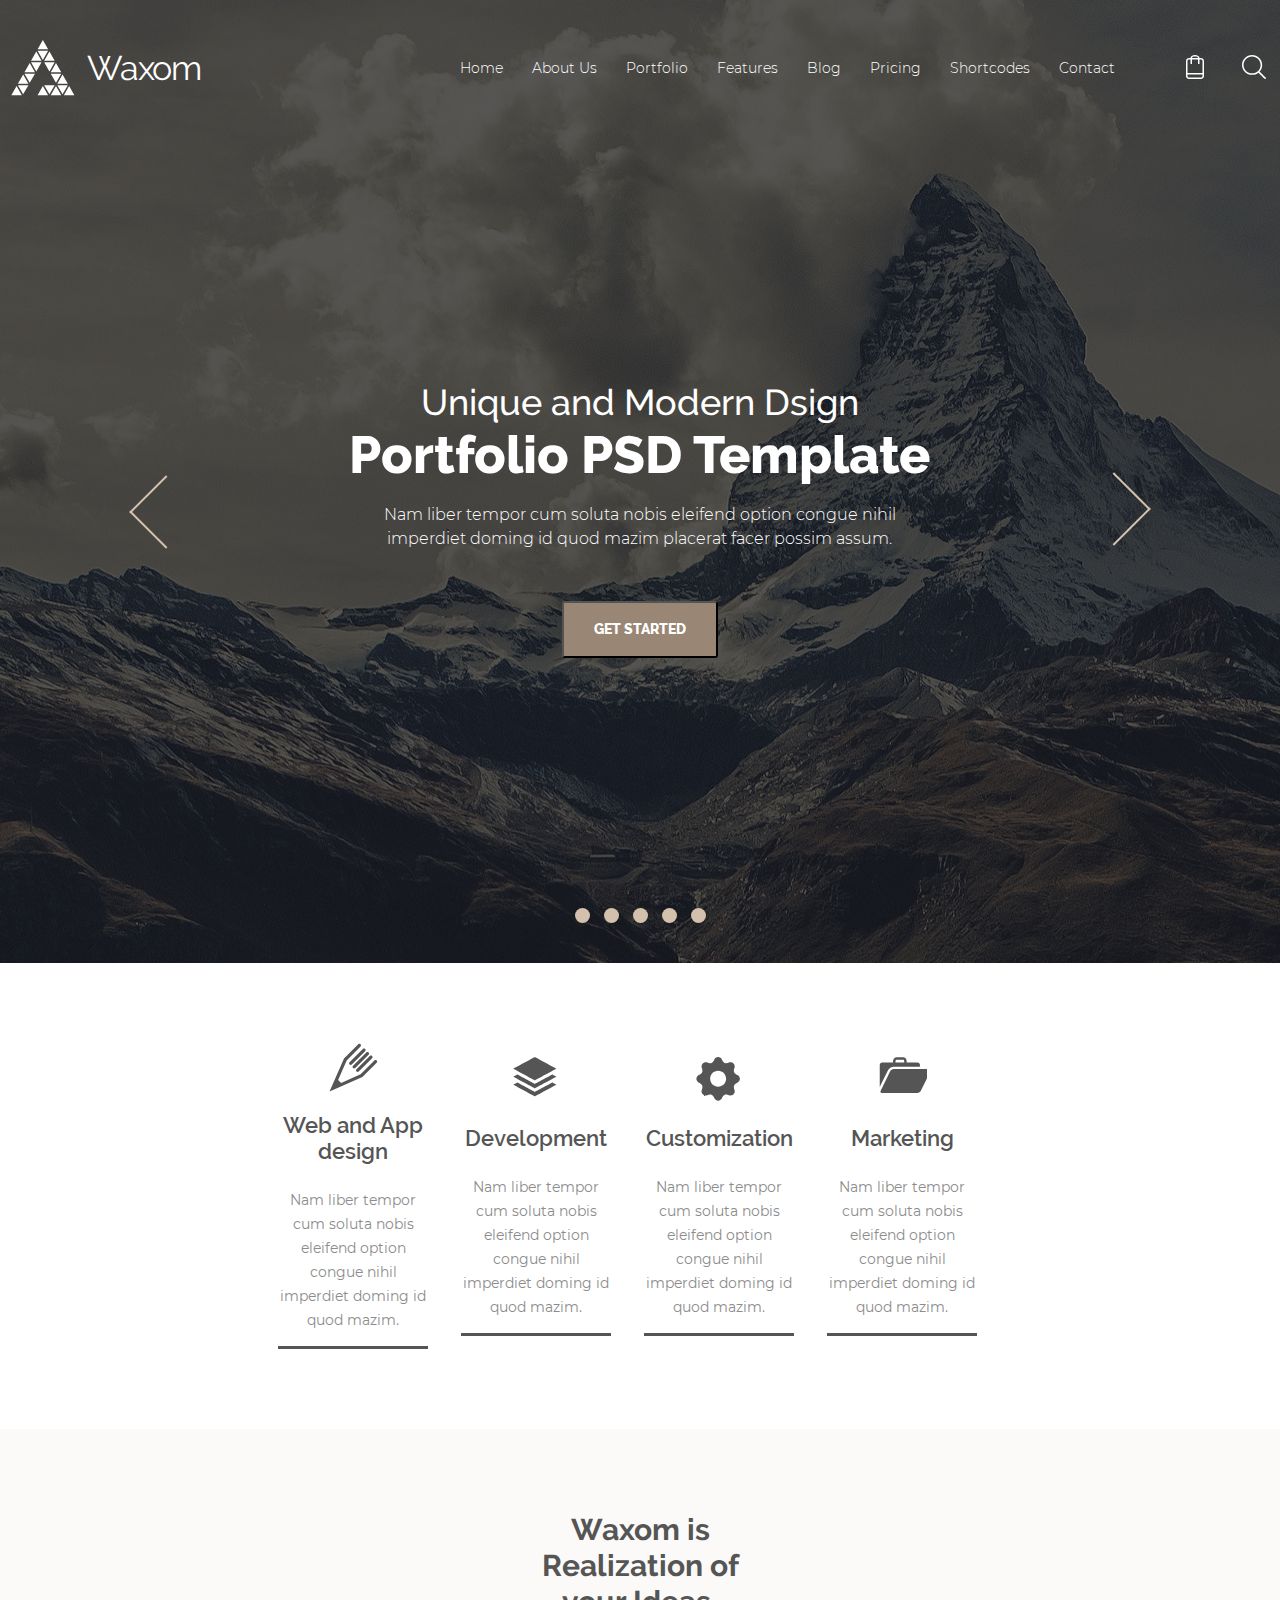
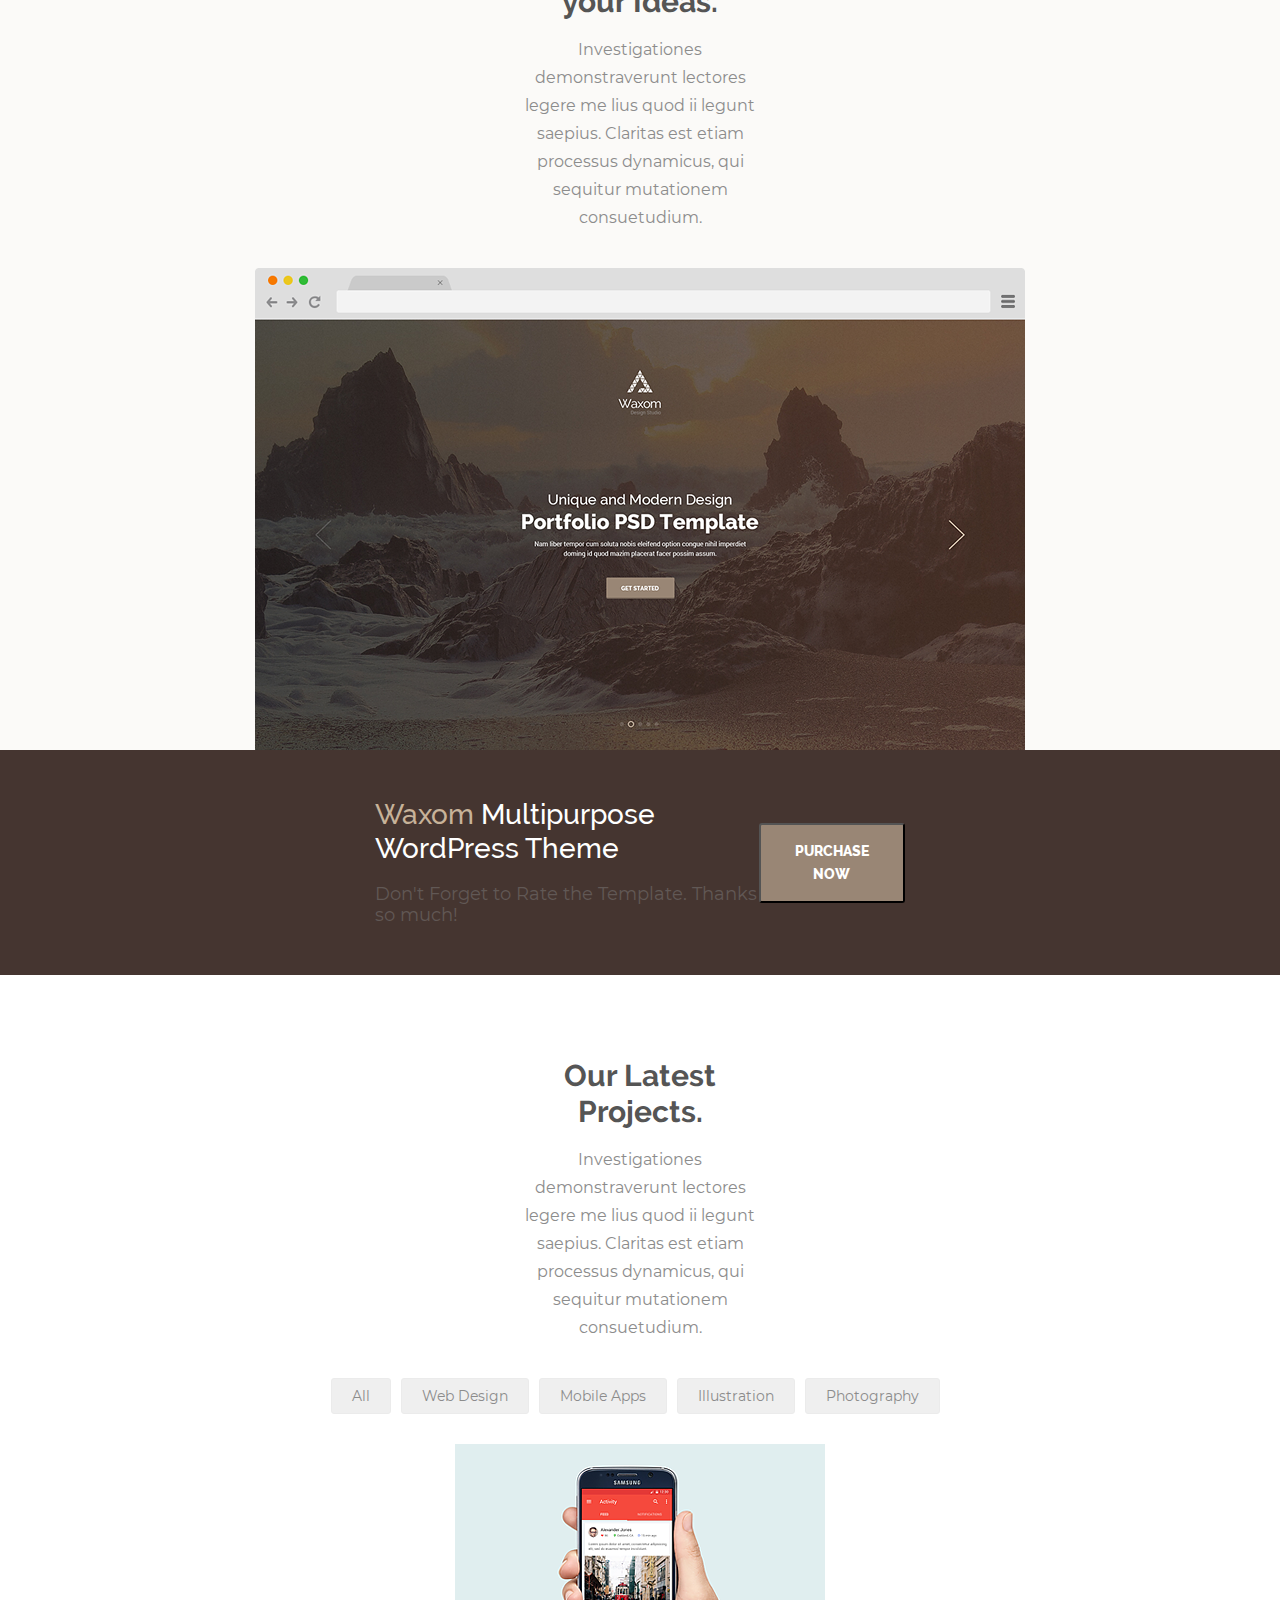
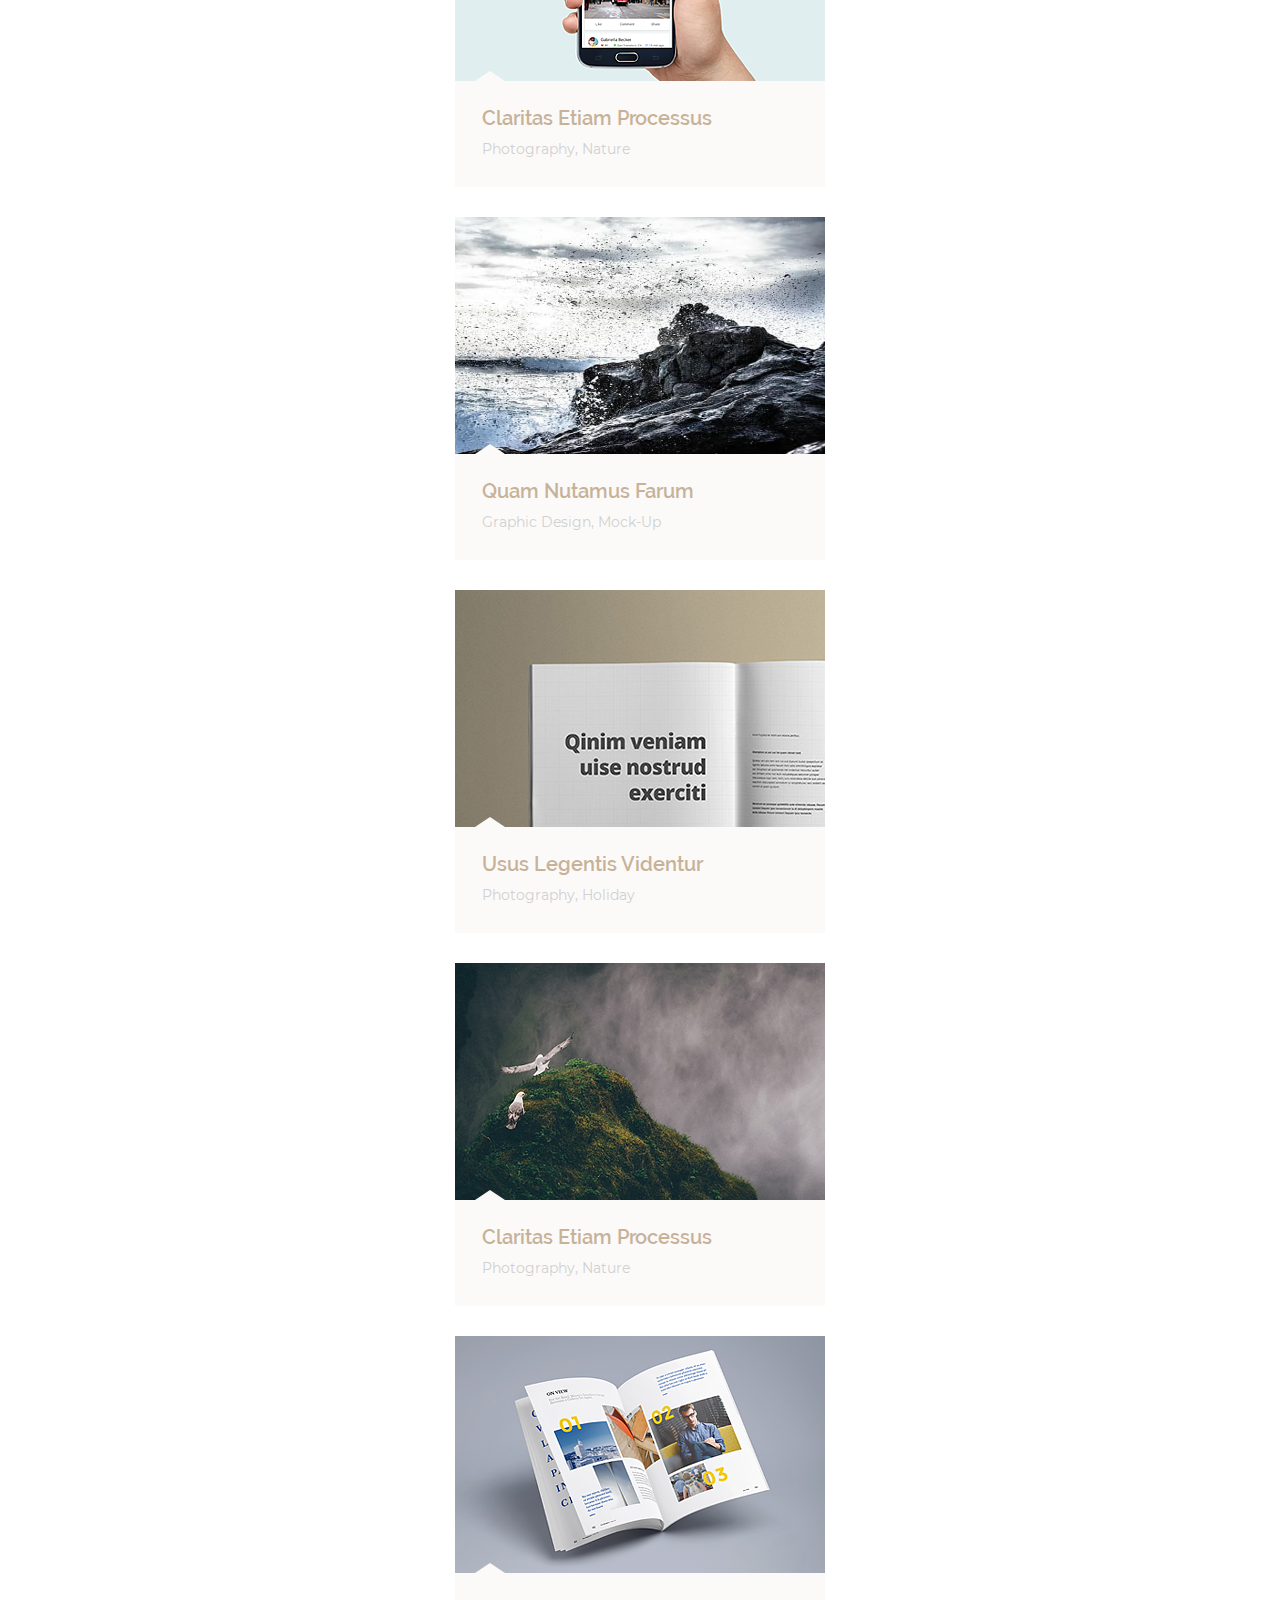
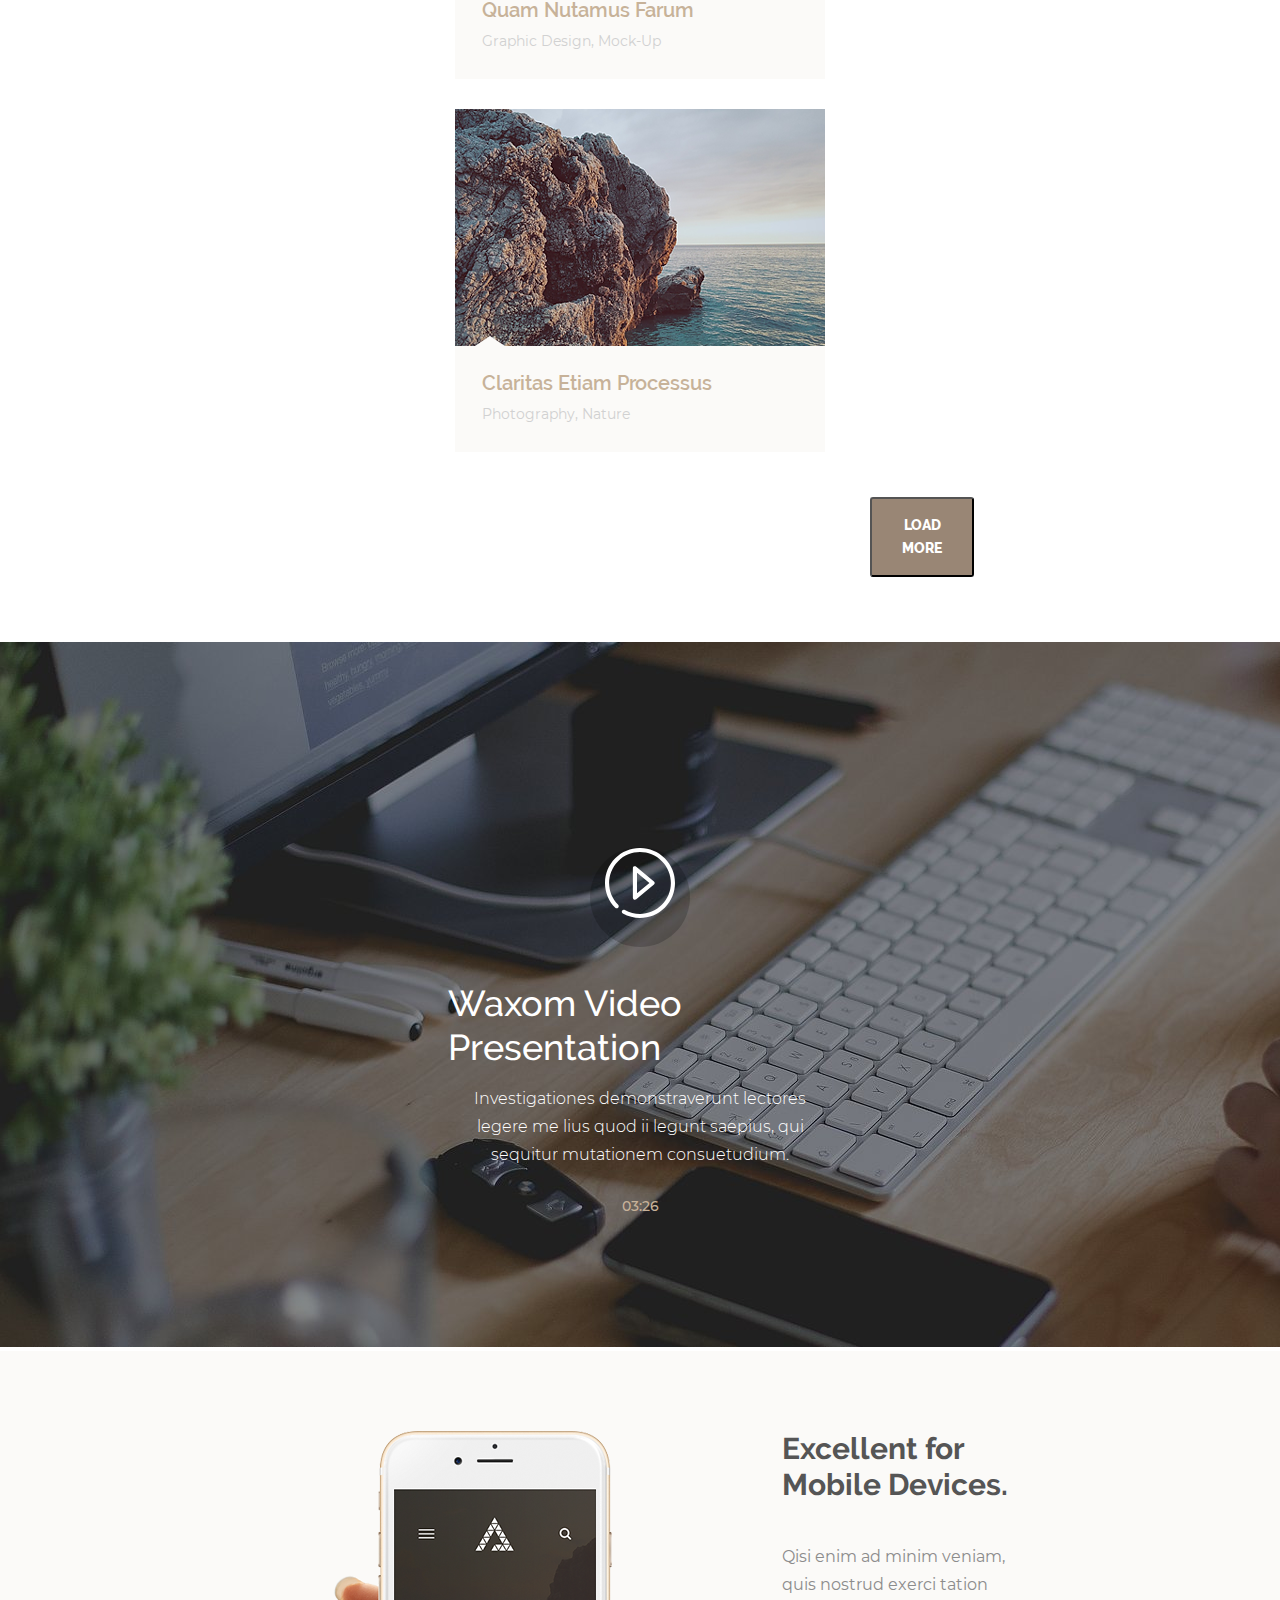
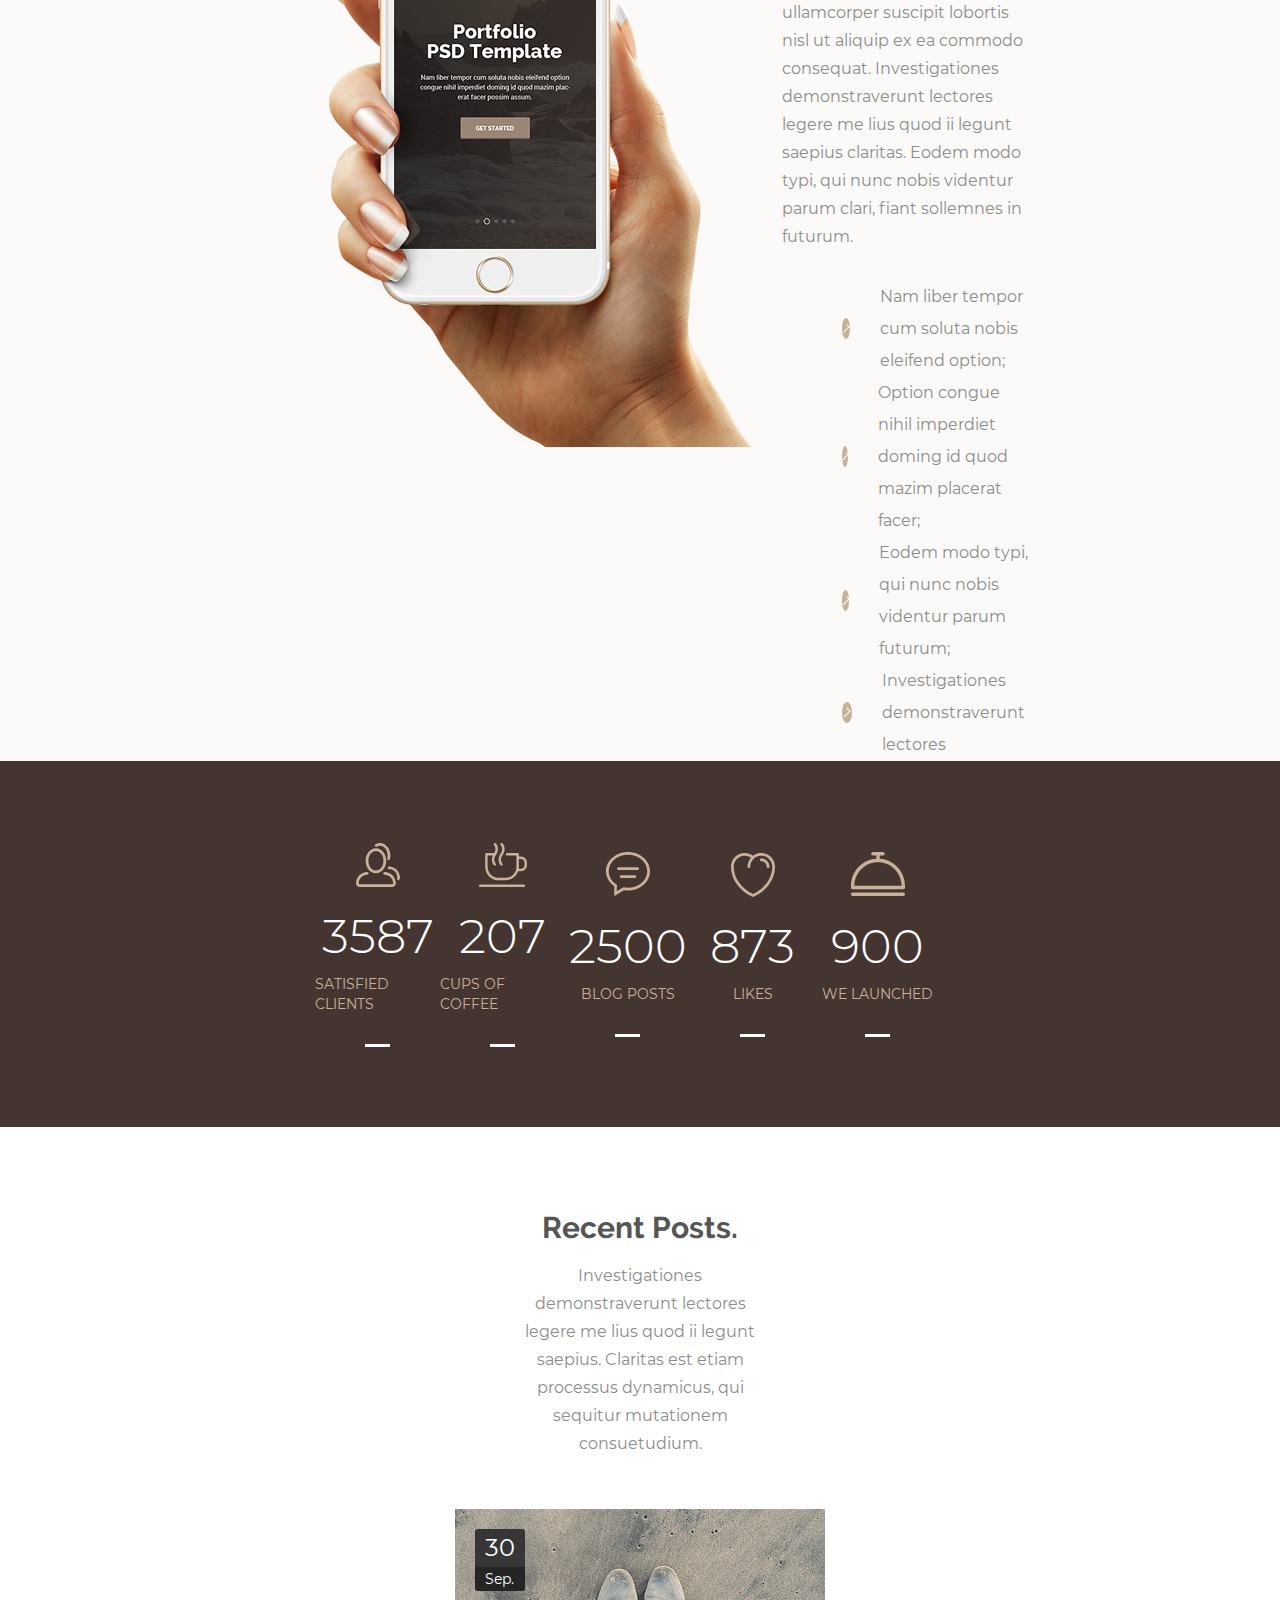
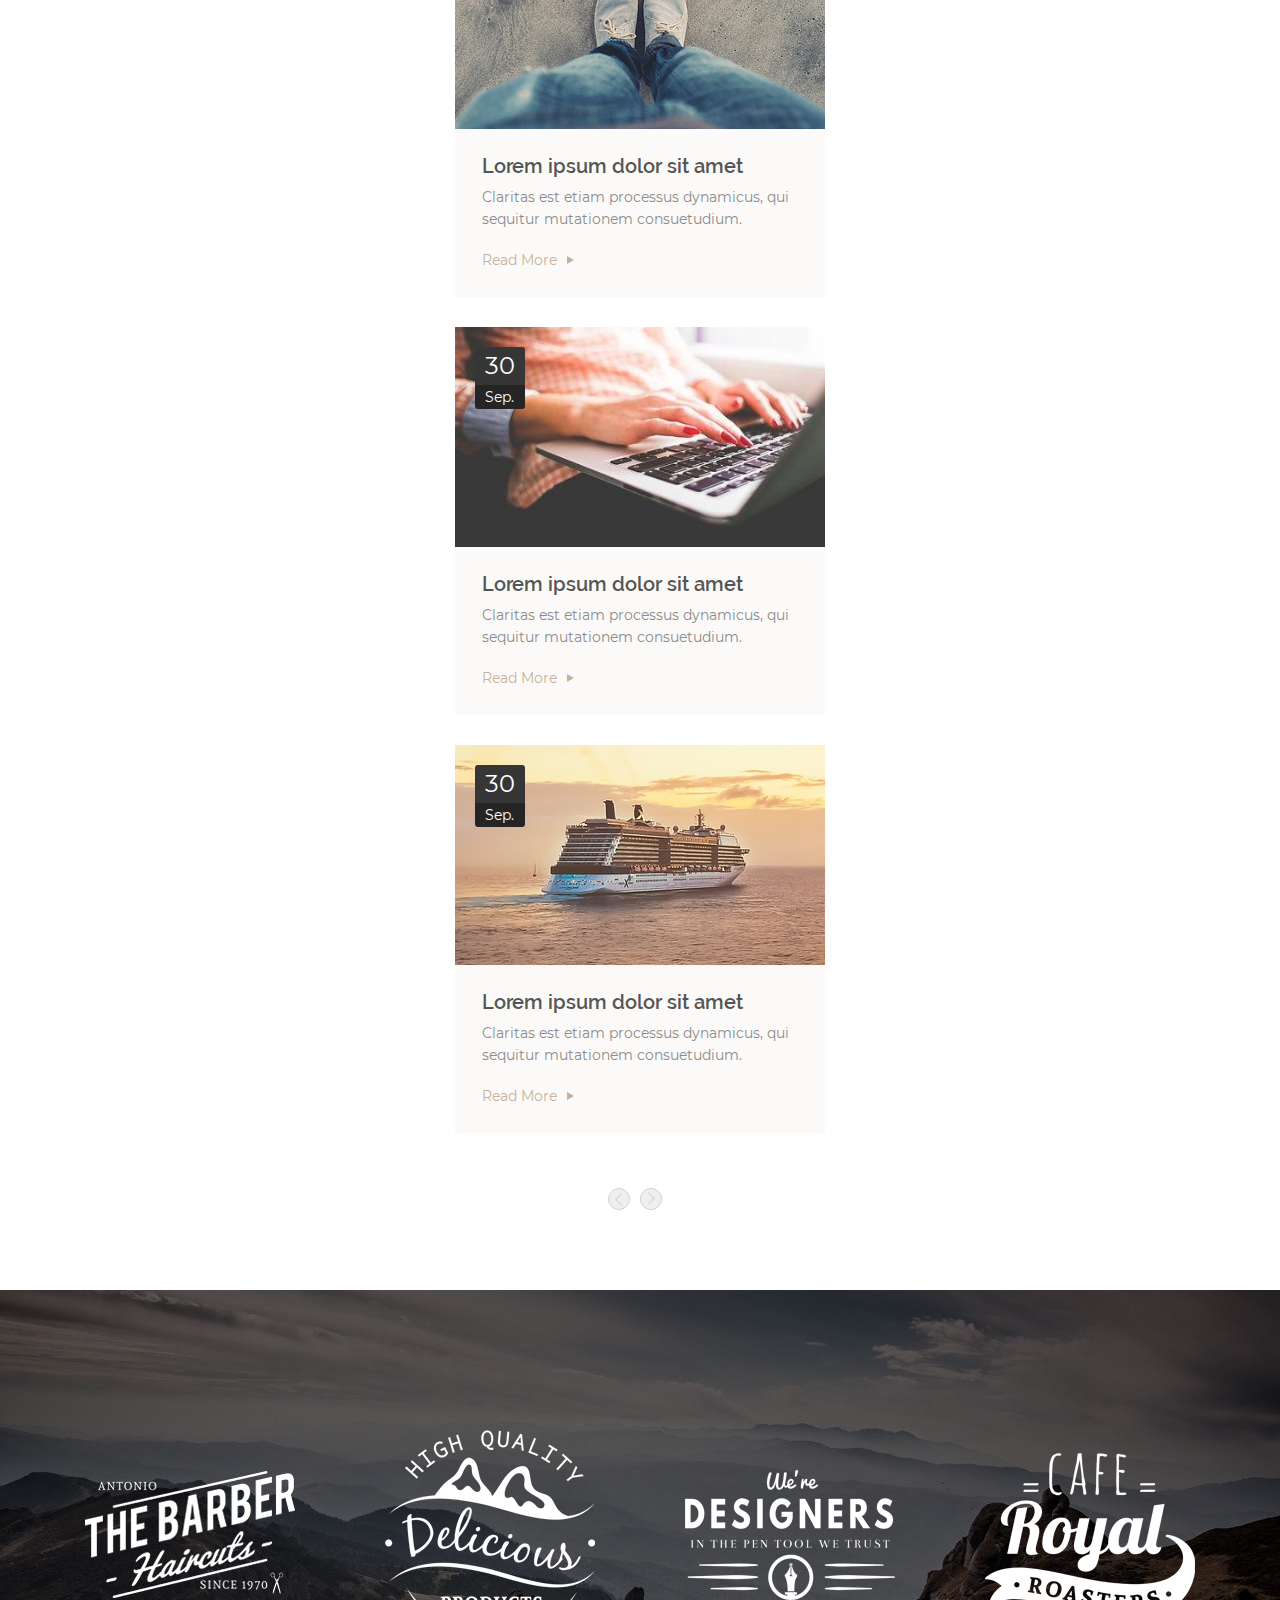
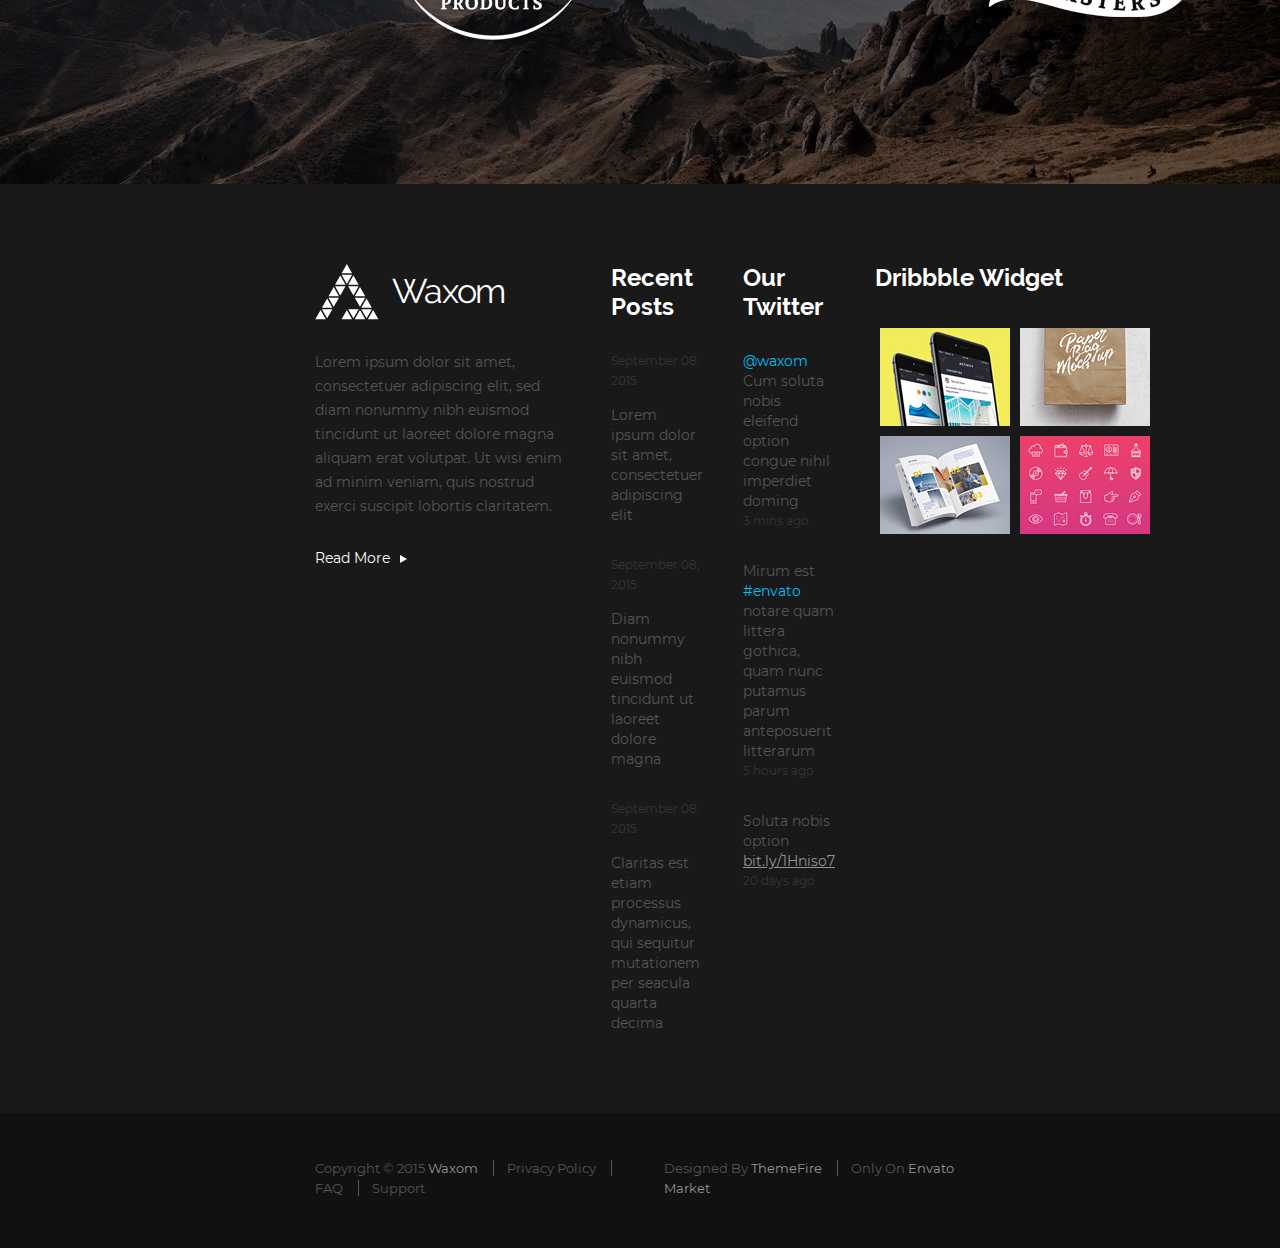
==== commit ea410719: "Add files via upload" ====
--- a/Waxon_Yurchenko Maria/index.html
+++ b/Waxon_Yurchenko Maria/index.html
@@ -107,11 +107,11 @@
                 </label>
                 <input class="menu-search-form__input" id="search-inp-mob" type="search">
             </form>
+
+            <label class="mobile-menu-label" for="menu-mob-check"></label>
+            <input id="menu-mob-check" type="checkbox">
+        </div>
             <nav class="mobile-menu">
-                <label class="mobile-menu-label" for="menu-mob-check"></label>
-                <input id="menu-mob-check" type="checkbox">
-
-
                 <ul class="menu-mob-list">
                     <li class="menu-list-item"><a href="index.html" class="menu_link">Home</a></li>
                     <li class="menu-list-item"><a href="" class="menu_link">About Us</a></li>
@@ -123,9 +123,8 @@
                     <li class="menu-list-item"><a href="" class="menu_link">Contact</a></li>
                 </ul>
             </nav>
-        </div>
+
     </section>
-
     <main>
         <section class="facilities  clearfix">
             <div class="features">
--- a/Waxon_Yurchenko Maria/css/style.css
+++ b/Waxon_Yurchenko Maria/css/style.css
@@ -132,7 +132,7 @@
     text-decoration: none;
     color: #fff;
     margin-right: 219px;
-    outline:  none;
+    outline: none;
 }
 
 .logo-link:hover .logo-icon {
@@ -816,7 +816,7 @@
 }
 
 .btn-load-more {
-    margin: 15px 887px 65px;
+    margin: 15px 870px 65px;
 }
 
 /*---------6-VIDEO----------*/
@@ -1530,15 +1530,23 @@
     border-right: none;
 }
 
+
 .mobile-menu-label,
 #menu-mob-check {
+    margin-left: 10px;
+}
+
+
+.mobile-menu {
     display: none;
-    margin-left: 38px;
-}
-
-#menu-mob-check ~ .menu-mob-list{
-    display: none;
-}
+}
+
+#menu-mob-check:checked ~ .mobile-menu{
+    display: flex;
+    flex-direction: column;
+    align-items: center;
+}
+
 
 #menu-mob-check:checked ~ .menu-mob-list {
     border: 1px solid crimson;
@@ -1548,7 +1556,8 @@
 }
 
 
-    /*--------------MOBILE VERSION---------------*/
+
+/*--------------MOBILE VERSION---------------*/
 
 @media (max-width: 576px) {
 
@@ -1570,19 +1579,522 @@
     }
 
     /*------------1-HEADER------------*/
+
+
     .header-mobile {
         width: 100%;
         min-height: 100px;
         background: #333 center/100% url("../img/bg_photo_11949.png") no-repeat;
         display: flex;
+        flex-direction: column;
+        justify-content: center;
     }
 
     .head-mob-menu-wrapper {
-
         width: 100%;
-        transform: scale(.9);
-        justify-content:space-between;
-        padding-top: 10px;
+        justify-content: space-between;
+        padding: 15px 0 0 40px;
+    }
+
+    .logo-link {
+        align-items: center;
+        width: 30%;
+        display: inline-flex;
+        padding: 0;
+        margin-right: 20px;
+    }
+
+    .menu-buy {
+        background-color: transparent;
+        border: none;
+        outline: none;
+        margin: 0 30px 0;
+    }
+
+    .menu-search-form {
+        display: inline;
+        width: 30px;
+        height: 30px;
+        position: relative;
+        margin: 0 40px 0;
+    }
+
+    .menu-search-form__input {
+        top: 18px;
+        left: -55px;
+    }
+
+    .mobile-menu-label {
+        display: inline-flex;
+        width: 50px;
+        height: 45px;
+        background-image: url('../img/menu.png');
+        background-size: 100%;
+    }
+
+    .menu-mob-list {
+        visibility: visible;
+        text-align: center;
+        margin: 0 auto;
+        height: auto;
+        width: 30%;
+        flex-direction: column;
+        padding: 0;
+        border: 1px solid crimson;
+    }
+
+    .menu-list-item {
+        height: 20px;
+        margin-top: 5px;
+        border-bottom: 1px solid white;
+        font-size: 15px;
+        line-height: 1.2;
+
+    }
+
+
+    /*-----------2-FACILITIES---------*/
+    .facilities {
+        padding: 0;
+    }
+
+    .features {
+        flex-wrap: wrap;
+        justify-content: space-evenly;
+    }
+
+    .features-icon {
+        transform: scale(0.9);
+    }
+
+    .features-block {
+        width: 40%;
+        margin: 20px 0 10px 0;
+    }
+
+    .features-block:nth-child(2) {
+        margin-right: 0;
+    }
+
+    .features-block:last-child {
+        margin-top: 10px;
+    }
+
+    .features-block:after {
+        width: 25%;
+        background-color: #999;
+    }
+
+    .features-title {
+        margin: 0 0 5px 0;
+        font-size: 20px;
+    }
+
+    .features-txt {
+        font-size: 12px;
+        line-height: 2;
+    }
+
+    .features-block:hover .features-icon {
+        fill: #555555;
+    }
+
+    .features-block:hover .features-title {
+        color: #555555;
+    }
+
+    .features-block:hover:after {
+        background-color: #999;
+    }
+
+    .features-block:active .features-icon {
+        fill: #c7b299;
+    }
+
+    .features-block:active .features-title {
+        color: #c7b299;
+    }
+
+    .features-block:active:after {
+        background-color: #c7b299;
+    }
+
+    /*----------3-LATEST PROJECTS--------*/
+    .mid-title {
+        padding: 0;
+        margin-top: 20px;
+        margin-bottom: 0;
+    }
+
+    .mid-title-1st-row {
+        font-size: 26px;
+        line-height: 1;
+    }
+
+    .mid-title-2nd-row {
+        font-family: BarlowSemiCondensed-Regular-400;
+        font-weight: 400;
+        font-size: 15px;
+        line-height: 1.6;
+    }
+
+    .sort-project {
+        display: none;
+    }
+
+    .proj-img-block {
+        justify-content: space-evenly;
+        padding: 0;
+        margin-bottom: 0;
+    }
+
+    .proj-btn-link,
+    .proj-btn-search {
+        display: none;
+    }
+
+    .proj-img-info:hover .proj-pic {
+        filter: none;
+    }
+
+    .proj-img-info:active .proj-pic {
+        filter: brightness(40%);
+    }
+
+    .proj-img-info:hover .proj-btn-link {
+        display: none;
+    }
+
+    .proj-img-info:hover .proj-btn-search {
+        display: none;
+    }
+
+    .proj-img-info:hover .proj-cap-wrapper {
+        background-color: #fbfaf8;
+    }
+
+    .proj-img-info:hover .post-cap-wrapper {
+        background-color: #fbfaf8;
+    }
+
+    .proj-img-info:hover .proj-cap-wrapper:before {
+        border-bottom: 10px solid #fbfaf8;
+    }
+
+    .proj-img-info:hover .proj-fig-title-color {
+        color: #c7b299;
+    }
+
+    .proj-img-info:hover .proj-fig-descr-color {
+        color: #d1d1d1;
+    }
+
+    .proj-img-info:active .proj-cap-wrapper {
+        background-color: #362f2d;
+    }
+
+    .proj-img-info:active .post-cap-wrapper {
+        background-color: #362f2d;
+    }
+
+    .proj-img-info:active .proj-cap-wrapper:before {
+        border-bottom: 10px solid #362f2d;
+    }
+
+    .proj-img-info:active .proj-fig-title-color {
+        color: #ffffff;
+    }
+
+    .proj-img-info:active .proj-fig-descr-color {
+        color: #c7b299;
+    }
+
+    .btn:hover {
+        background-color: #998675;
+        color: #ffffff;
+    }
+
+    .btn:active {
+        background-color: #ffffff;
+        color: #998675;
+    }
+
+    .btn-load-more {
+        margin: 1% 37% 7%;
+    }
+
+    /*---------6-VIDEO----------*/
+    .vid-content {
+        display: block;
+        width: 100%;
+        height: 100%;
+        object-fit: cover;
+    }
+
+    .vid-mid-info {
+        width: 70%;
+        top: 10%;
+        left: 15%;
+    }
+
+    .circle-play-btn {
+        transform: scale(0.6);
+        margin: 0;
+    }
+
+    .info-1st-row {
+        font-size: 18px;
+    }
+
+    .vid-descr {
+        margin-bottom: 10px;
+        font-size: 12px;
+        line-height: 1.5;
+    }
+
+    .vid-timing {
+        font-size: 10px;
+    }
+
+    .circle-play-btn:hover .icon-play-circle {
+        fill: white;
+    }
+
+    .circle-play-btn:active .icon-play-circle {
+        fill: #c7b299;
+    }
+
+    /*-----------7-MOBILE VERSION----------------*/
+    .mid-title--adaptive {
+        display: flex;
+        flex-direction: column;
+        text-align: center;
+        margin-bottom: 0;
+    }
+
+    .mob-title--adaptive {
+        display: block;
+        padding-top: 40px;
+    }
+
+    .mob-txt--adaptive {
+        display: block;
+        padding: 20px 30px;
+        margin: 0;
+    }
+
+    .mid-title-2nd-row--adaptive {
+        font-family: BarlowSemiCondensed-Regular-400;
+        font-size: 15px;
+        line-height: 1.6;
+        font-weight: 400;
+        color: #8c8c8c;
+        text-align: left;
+    }
+
+    .mobile-text-wrapper {
+        padding: 0;
+    }
+
+    .mob-pic {
+        width: 40%;
+        height: 50%;
+        margin: 0 0 0 20px;
+    }
+
+    .mob-info {
+        width: 56%;
+        justify-content: flex-start;
+    }
+
+    .mob-title {
+        display: none;
+    }
+
+    .mob-txt {
+        display: none;
+    }
+
+    .mob-list {
+        font-family: BarlowSemiCondensed-Regular-400;
+        font-weight: 400;
+        font-size: 12px;
+        line-height: 15px;
+        padding-left: 0;
+    }
+
+    .mob-list-item {
+        display: flex;
+        align-items: flex-start;
+        margin-bottom: 10px;
+
+    }
+
+    .mob-list-marker {
+        display: block;
+        width: 15px;
+        height: 15px;
+        margin-right: 10px;
+    }
+
+    /*---------RECENT POSTS------*/
+    .post-img-block {
+        padding: 0;
+    }
+
+    .blog-img-info:hover .blog-date {
+        background-color: #363636;
+    }
+
+    .blog-img-info:active .blog-date {
+        background-color: #c7b299;
+    }
+
+    .blog-img-info:hover .blog-month {
+        background-color: #252525;
+    }
+
+    .blog-img-info:active .blog-month {
+        background-color: #a48d72;
+    }
+
+    .proj-img-info:hover .post-cap-wrapper {
+        background-color: #fbfaf8;
+    }
+
+    .proj-img-info:hover .post-fig-title-color {
+        color: #555555;
+    }
+
+    .proj-img-info:hover .post-fig-descr-color {
+        color: #8c8c8c;
+    }
+
+    .proj-img-info:active .post-cap-wrapper {
+        background-color: #362f2d;
+    }
+
+    .proj-img-info:active .post-fig-title-color {
+        color: #c7b299;
+    }
+
+    .proj-img-info:active .post-fig-descr-color {
+        color: #fff;
+    }
+
+    .read-more-link-color:hover {
+        color: #c7b299;
+    }
+
+    .read-more-link-color:hover:after {
+        border-left: 7px solid #c7b299;
+    }
+
+    .read-more-link-color:active {
+        color: #c7b299;
+    }
+
+    .read-more-link-color:active:after {
+        border-left: 7px solid #c7b299;
+    }
+
+    .post-btns {
+        display: none;
+    }
+
+    /*-------------LOGOS OF PARTNERS----------------*/
+    .logo-wrapper {
+        justify-content: space-evenly;
+    }
+
+    .part-logo {
+        width: 90%;
+        height: 100%;
+    }
+
+    .part-logo-link {
+        padding: 50px 20px;
+        margin-right: 0;
+    }
+
+    .part-logo-link:hover .part-logo {
+        transform: scale(1);
+    }
+
+    .part-logo-link:active .part-logo {
+        transform: scale(1.1);
+    }
+
+    /* Text styles for "Copyright © 2015 " */
+    .copyright-wrapper {
+        padding: 50px 50px 0;
+        flex-direction: column;
+        text-align: center;
+    }
+
+    .copy-wrapper,
+    .theme-source {
+        margin: 10px 0 30px;
+    }
+
+    .copy-link:hover {
+        color: #555555;
+    }
+
+    .copy-link:active {
+        color: #c7b299;
+    }
+
+    .copy-waxom-font-color:hover {
+        color: #959595;
+    }
+
+    .copy-waxom-font-color:active {
+        color: #c7b299;
+    }
+
+    .support-btn:hover {
+        color: #555555;
+    }
+
+    .support-btn:active {
+        color: #c7b299;
+    }
+
+}
+
+@media (max-width: 360px) {
+
+    html, body {
+        overflow-x: hidden;
+    }
+
+    .header-full,
+    .connection,
+    .statistics,
+    .ideas,
+    .promo {
+        display: none;
+    }
+
+    .container {
+        width: 100%;
+        margin: 0 auto;
+    }
+
+    /*------------1-HEADER------------*/
+    .header-mobile {
+        width: 100%;
+        min-height: 100px;
+        background: #333 center/100% url("../img/bg_photo_11949.png") no-repeat;
+        display: flex;
+    }
+
+    .head-mob-menu-wrapper {
+        margin: 0 0 0 -80px;
+        width: 100%;
+        transform: scale(.7);
+        justify-content: space-between;
     }
 
     .logo-link {
@@ -1590,14 +2102,14 @@
         width: 31%;
         display: inline-flex;
         padding: 0;
-        margin-right: 20px;
+        margin-right: 10px;
     }
 
     .menu-buy {
         background-color: transparent;
         border: none;
         outline: none;
-        margin: 0 40px 0 ;
+        margin: 0 0 0 35px;
     }
 
     .menu-search-form {
@@ -1605,24 +2117,26 @@
         width: 30px;
         height: 30px;
         position: relative;
-        margin: 0 40px 0 ;
-    }
+        margin: 0 20px 0 60px;
+    }
+
     .menu-search-form__input {
         top: 18px;
-        left: -55px;
-    }
+        left: -58px;
+    }
+
     .mobile-menu {
         display: inline-flex;
         flex-direction: column;
         align-items: flex-end;
-        margin-left: 20px;
+        margin-left: 10px;
     }
 
     .mobile-menu-label {
         display: flex;
         width: 53px;
         height: 40px;
-        background-image: url('../img/menu.png') ;
+        background-image: url('../img/menu.png');
         background-size: 100%;
 
     }
@@ -1657,517 +2171,6 @@
     }
 
     .features {
-        flex-wrap: wrap;
-        justify-content: space-evenly;
-    }
-
-    .features-icon {
-        transform: scale(0.9);
-    }
-
-    .features-block {
-        width: 40%;
-        margin: 20px 0 10px 0;
-    }
-
-    .features-block:nth-child(2) {
-        margin-right: 0;
-    }
-
-    .features-block:last-child {
-        margin-top: 10px;
-    }
-
-    .features-block:after {
-        width: 25%;
-        background-color: #999;
-    }
-
-    .features-title {
-        margin: 0 0 5px 0;
-        font-size: 20px;
-    }
-
-    .features-txt {
-        font-size: 12px;
-        line-height: 2;
-    }
-
-    .features-block:hover .features-icon {
-        fill: #555555;
-    }
-
-    .features-block:hover .features-title {
-        color: #555555;
-    }
-
-    .features-block:hover:after {
-        background-color: #999;
-    }
-
-    .features-block:active .features-icon {
-        fill: #c7b299;
-    }
-
-    .features-block:active .features-title {
-        color: #c7b299;
-    }
-
-    .features-block:active:after {
-        background-color: #c7b299;
-    }
-
-    /*----------3-LATEST PROJECTS--------*/
-    .mid-title {
-        padding: 0;
-        margin-top: 20px;
-        margin-bottom: 0;
-    }
-
-    .mid-title-1st-row {
-        font-size: 26px;
-        line-height: 1;
-    }
-
-    .mid-title-2nd-row {
-        font-family: BarlowSemiCondensed-Regular-400;
-        font-weight: 400;
-        font-size: 15px;
-        line-height: 1.6;
-    }
-
-    .sort-project {
-        display: none;
-    }
-
-    .proj-img-block {
-        justify-content: space-evenly;
-        padding: 0;
-        margin-bottom: 0;
-    }
-
-    .proj-btn-link,
-    .proj-btn-search {
-        display: none;
-    }
-
-    .proj-img-info:hover .proj-pic {
-        filter: none;
-    }
-
-    .proj-img-info:active .proj-pic {
-        filter: brightness(40%);
-    }
-
-    .proj-img-info:hover .proj-btn-link {
-        display: none;
-    }
-
-    .proj-img-info:hover .proj-btn-search {
-        display: none;
-    }
-
-    .proj-img-info:hover .proj-cap-wrapper {
-        background-color: #fbfaf8;
-    }
-
-    .proj-img-info:hover .post-cap-wrapper {
-        background-color: #fbfaf8;
-    }
-
-    .proj-img-info:hover .proj-cap-wrapper:before {
-        border-bottom: 10px solid #fbfaf8;
-    }
-
-    .proj-img-info:hover .proj-fig-title-color {
-        color: #c7b299;
-    }
-
-    .proj-img-info:hover .proj-fig-descr-color {
-        color: #d1d1d1;
-    }
-
-    .proj-img-info:active .proj-cap-wrapper {
-        background-color: #362f2d;
-    }
-
-    .proj-img-info:active .post-cap-wrapper {
-        background-color: #362f2d;
-    }
-
-    .proj-img-info:active .proj-cap-wrapper:before {
-        border-bottom: 10px solid #362f2d;
-    }
-
-    .proj-img-info:active .proj-fig-title-color {
-        color: #ffffff;
-    }
-
-    .proj-img-info:active .proj-fig-descr-color {
-        color: #c7b299;
-    }
-
-    .btn:hover {
-        background-color: #998675;
-        color: #ffffff;
-    }
-
-    .btn:active {
-        background-color: #ffffff;
-        color: #998675;
-    }
-
-    .btn-load-more {
-        margin: 1% 37% 7%;
-    }
-
-    /*---------6-VIDEO----------*/
-    .vid-content {
-        display: block;
-        width: 100%;
-        height: 100%;
-        object-fit: cover;
-    }
-
-    .vid-mid-info {
-        width: 70%;
-        top: 13%;
-        left: 15%;
-    }
-
-    .circle-play-btn {
-        transform: scale(0.6);
-        margin: 10px;
-    }
-
-    .info-1st-row {
-        font-size: 20px;
-    }
-
-    .vid-descr {
-        margin-bottom: 10px;
-        font-size: 12px;
-        line-height: 1.5;
-    }
-
-    .vid-timing {
-        font-size: 10px;
-    }
-
-    .circle-play-btn:hover .icon-play-circle {
-        fill: white;
-    }
-
-    .circle-play-btn:active .icon-play-circle {
-        fill: #c7b299;
-    }
-
-    /*-----------7-MOBILE VERSION----------------*/
-    .mid-title--adaptive {
-        display: flex;
-        flex-direction: column;
-        text-align: center;
-        margin-bottom: 0;
-    }
-
-    .mob-title--adaptive {
-        display: block;
-        padding-top: 40px;
-    }
-
-    .mob-txt--adaptive {
-        display: block;
-        padding: 20px 30px;
-        margin: 0;
-    }
-
-    .mid-title-2nd-row--adaptive {
-        font-family: BarlowSemiCondensed-Regular-400;
-        font-size: 15px;
-        line-height: 1.6;
-        font-weight: 400;
-        color: #8c8c8c;
-        text-align: left;
-    }
-
-    .mobile-text-wrapper {
-        padding: 0;
-    }
-
-    .mob-pic {
-        width: 40%;
-        height: 50%;
-        margin: 0 0 0 20px;
-    }
-
-    .mob-info {
-        width: 56%;
-        justify-content: flex-start;
-    }
-
-    .mob-title {
-        display: none;
-    }
-
-    .mob-txt {
-        display: none;
-    }
-
-    .mob-list {
-        font-family: BarlowSemiCondensed-Regular-400;
-        font-weight: 400;
-        font-size: 12px;
-        line-height: 15px;
-        padding-left: 0;
-    }
-
-    .mob-list-item {
-        display: flex;
-        align-items: flex-start;
-        margin-bottom: 10px;
-
-    }
-
-    .mob-list-marker {
-        display: block;
-        width: 15px;
-        height: 15px;
-        margin-right: 10px;
-    }
-
-    /*---------RECENT POSTS------*/
-    .post-img-block {
-        padding: 0;
-    }
-
-    .blog-img-info:hover .blog-date {
-        background-color: #363636;
-    }
-
-    .blog-img-info:active .blog-date {
-        background-color: #c7b299;
-    }
-
-    .blog-img-info:hover .blog-month {
-        background-color: #252525;
-    }
-
-    .blog-img-info:active .blog-month {
-        background-color: #a48d72;
-    }
-
-    .proj-img-info:hover .post-cap-wrapper {
-        background-color: #fbfaf8;
-    }
-
-    .proj-img-info:hover .post-fig-title-color {
-        color: #555555;
-    }
-
-    .proj-img-info:hover .post-fig-descr-color {
-        color: #8c8c8c;
-    }
-
-    .proj-img-info:active .post-cap-wrapper {
-        background-color: #362f2d;
-    }
-
-    .proj-img-info:active .post-fig-title-color {
-        color: #c7b299;
-    }
-
-    .proj-img-info:active .post-fig-descr-color {
-        color: #fff;
-    }
-
-    .read-more-link-color:hover {
-        color: #c7b299;
-    }
-
-    .read-more-link-color:hover:after {
-        border-left: 7px solid #c7b299;
-    }
-
-    .read-more-link-color:active {
-        color: #c7b299;
-    }
-
-    .read-more-link-color:active:after {
-        border-left: 7px solid #c7b299;
-    }
-
-    .post-btns {
-        display: none;
-    }
-
-    /*-------------LOGOS OF PARTNERS----------------*/
-    .logo-wrapper {
-        justify-content: space-evenly;
-    }
-
-    .part-logo {
-        width: 90%;
-        height: 100%;
-    }
-
-    .part-logo-link {
-        padding: 50px 20px;
-        margin-right: 0;
-    }
-
-    .part-logo-link:hover .part-logo {
-        transform: scale(1);
-    }
-
-    .part-logo-link:active .part-logo {
-        transform: scale(1.1);
-    }
-
-    /* Text styles for "Copyright © 2015 " */
-    .copyright-wrapper {
-        padding: 50px 50px 0;
-        flex-direction: column;
-        text-align: center;
-    }
-
-    .copy-wrapper,
-    .theme-source {
-        margin: 10px 0 30px;
-    }
-
-    .copy-link:hover {
-        color: #555555;
-    }
-
-    .copy-link:active {
-        color: #c7b299;
-    }
-
-    .copy-waxom-font-color:hover {
-        color: #959595;
-    }
-
-    .copy-waxom-font-color:active {
-        color: #c7b299;
-    }
-
-    .support-btn:hover {
-        color: #555555;
-    }
-
-    .support-btn:active {
-        color: #c7b299;
-    }
-
-}
-
-@media (max-width: 360px) {
-
-    html, body {
-        overflow-x: hidden;
-    }
-
-    .header-full,
-    .connection,
-    .statistics,
-    .ideas,
-    .promo {
-        display: none;
-    }
-
-    .container {
-        width: 100%;
-        margin: 0 auto;
-    }
-
-    /*------------1-HEADER------------*/
-
-    .header-mobile {
-        width: 100%;
-        min-height: 100px;
-        background: #333 center/100% url("../img/bg_photo_11949.png") no-repeat;
-        display: flex;
-    }
-
-    .head-mob-menu-wrapper {
-        margin: 0 0 0 -80px;
-        width: 100%;
-        transform: scale(.7);
-        justify-content:space-between;
-    }
-
-    .logo-link {
-        align-items: baseline;
-        width: 31%;
-        display: inline-flex;
-        padding: 0;
-        margin-right: 10px;
-    }
-
-    .menu-buy {
-        background-color: transparent;
-        border: none;
-        outline: none;
-        margin: 0 0 0 35px;
-    }
-
-    .menu-search-form {
-        display: inline;
-        width: 30px;
-        height: 30px;
-        position: relative;
-        margin: 0 20px 0 60px;
-    }
-    .menu-search-form__input {
-        top: 18px;
-        left: -58px;
-    }
-    .mobile-menu {
-        display: inline-flex;
-        flex-direction: column;
-        align-items: flex-end;
-        margin-left: 10px;
-    }
-
-    .mobile-menu-label {
-        display: flex;
-        width: 53px;
-        height: 40px;
-        background-image: url('../img/menu.png') ;
-        background-size: 100%;
-
-    }
-
-    .menu-mob-list {
-        visibility: hidden;
-        margin: 0 auto;
-        height: auto;
-        width: 100%;
-        flex-direction: column;
-        padding: 0;
-    }
-
-    .menu-mob-list menu-list-item {
-        height: 40px;
-        text-align: center;
-        margin-top: 2px;
-
-    }
-
-    .menu-list-item {
-        margin: 0;
-        font-size: 16px;
-        line-height: 1.5;
-        text-align: right;
-
-    }
-
-    /*-----------2-FACILITIES---------*/
-    .facilities {
-        padding: 0;
-    }
-
-    .features {
         width: 90%;
         flex-wrap: wrap;
         justify-content: left;
@@ -2353,29 +2356,29 @@
 
     .vid-mid-info {
         width: 35%;
-        top: 1%;
+        top: -12%;
         left: 13%;
         margin-bottom: 0;
     }
 
     .circle-play-btn {
         transform: scale(0.4);
-        margin: 10px;
+        margin: 0;
     }
 
     .info-1st-row {
-        font-size: 16px;
+        font-size: 13px;
         margin-top: -25px;
     }
 
     .vid-descr {
         margin-bottom: 10px;
-        font-size: 10px;
-        line-height: 1.5;
+        font-size: 8px;
+        line-height: 1.2;
     }
 
     .vid-timing {
-        font-size: 10px;
+        font-size: 7px;
     }
 
     .circle-play-btn:hover .icon-play-circle {
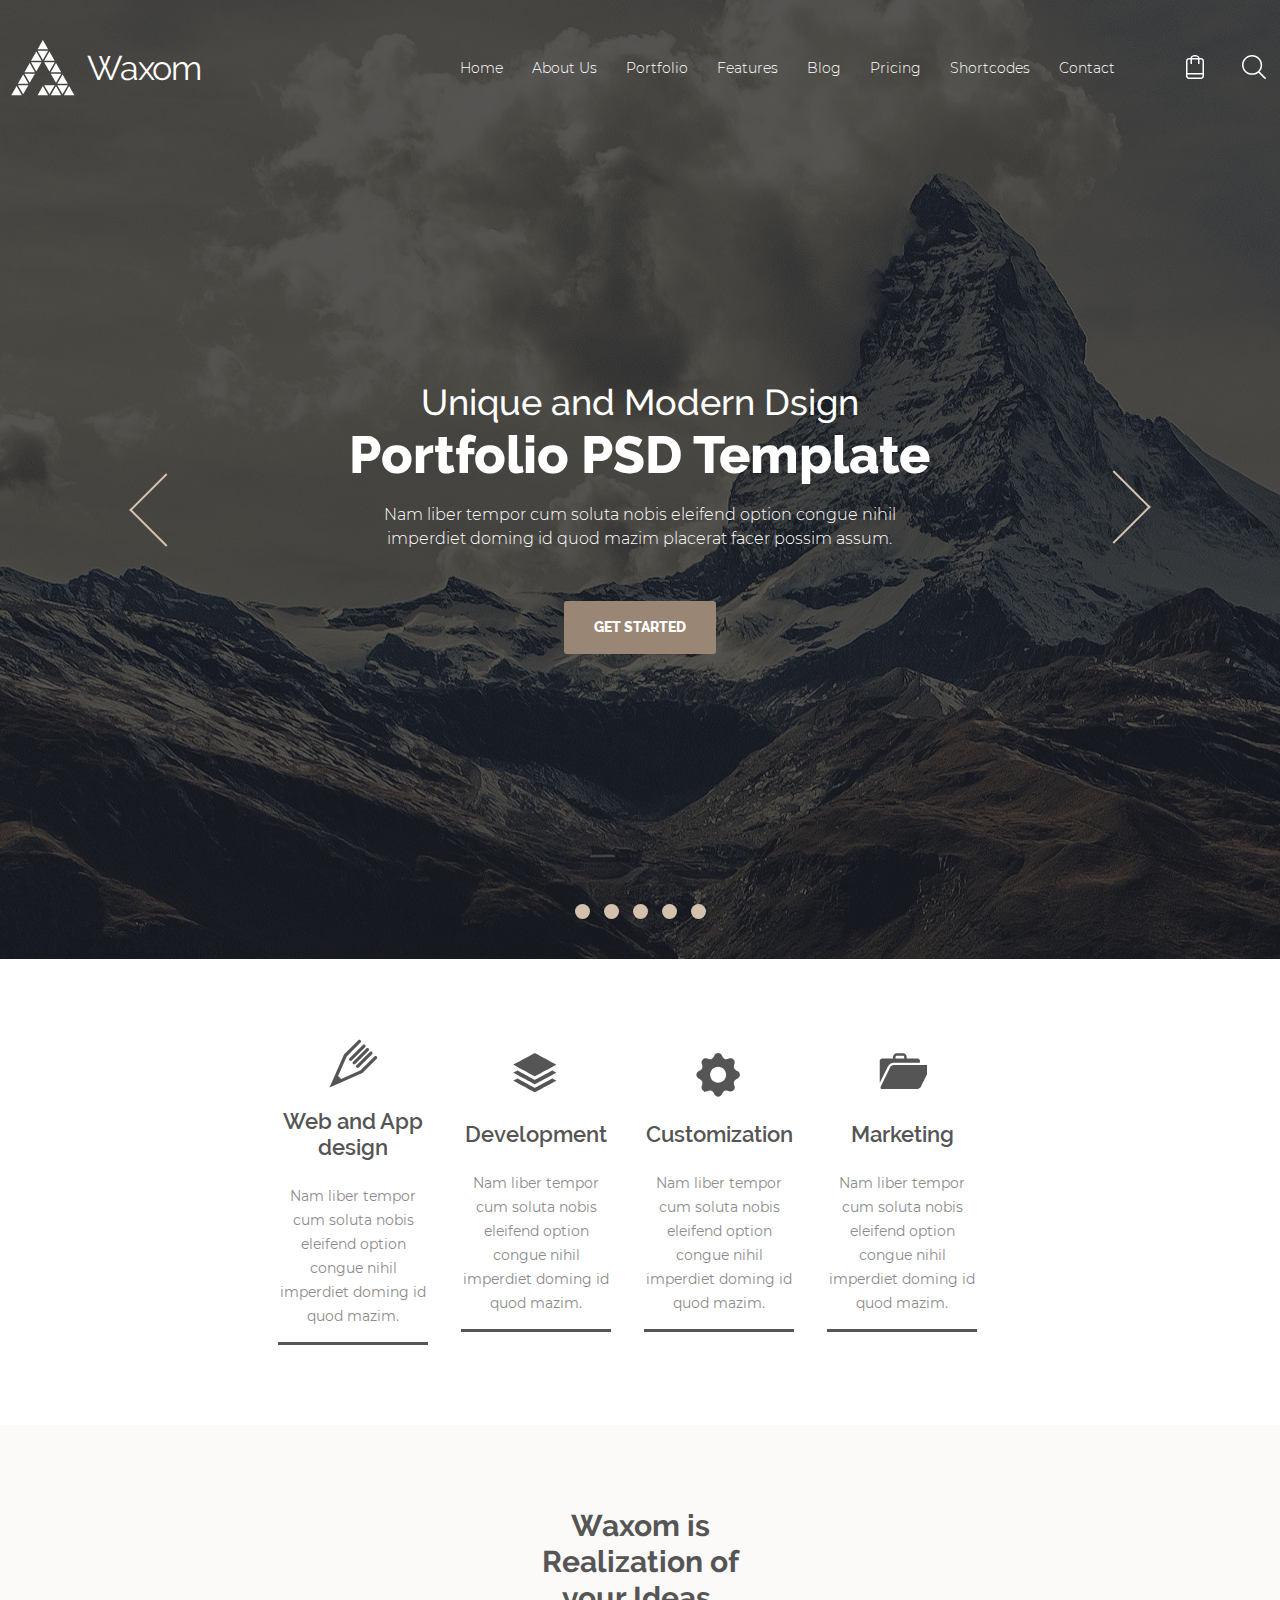
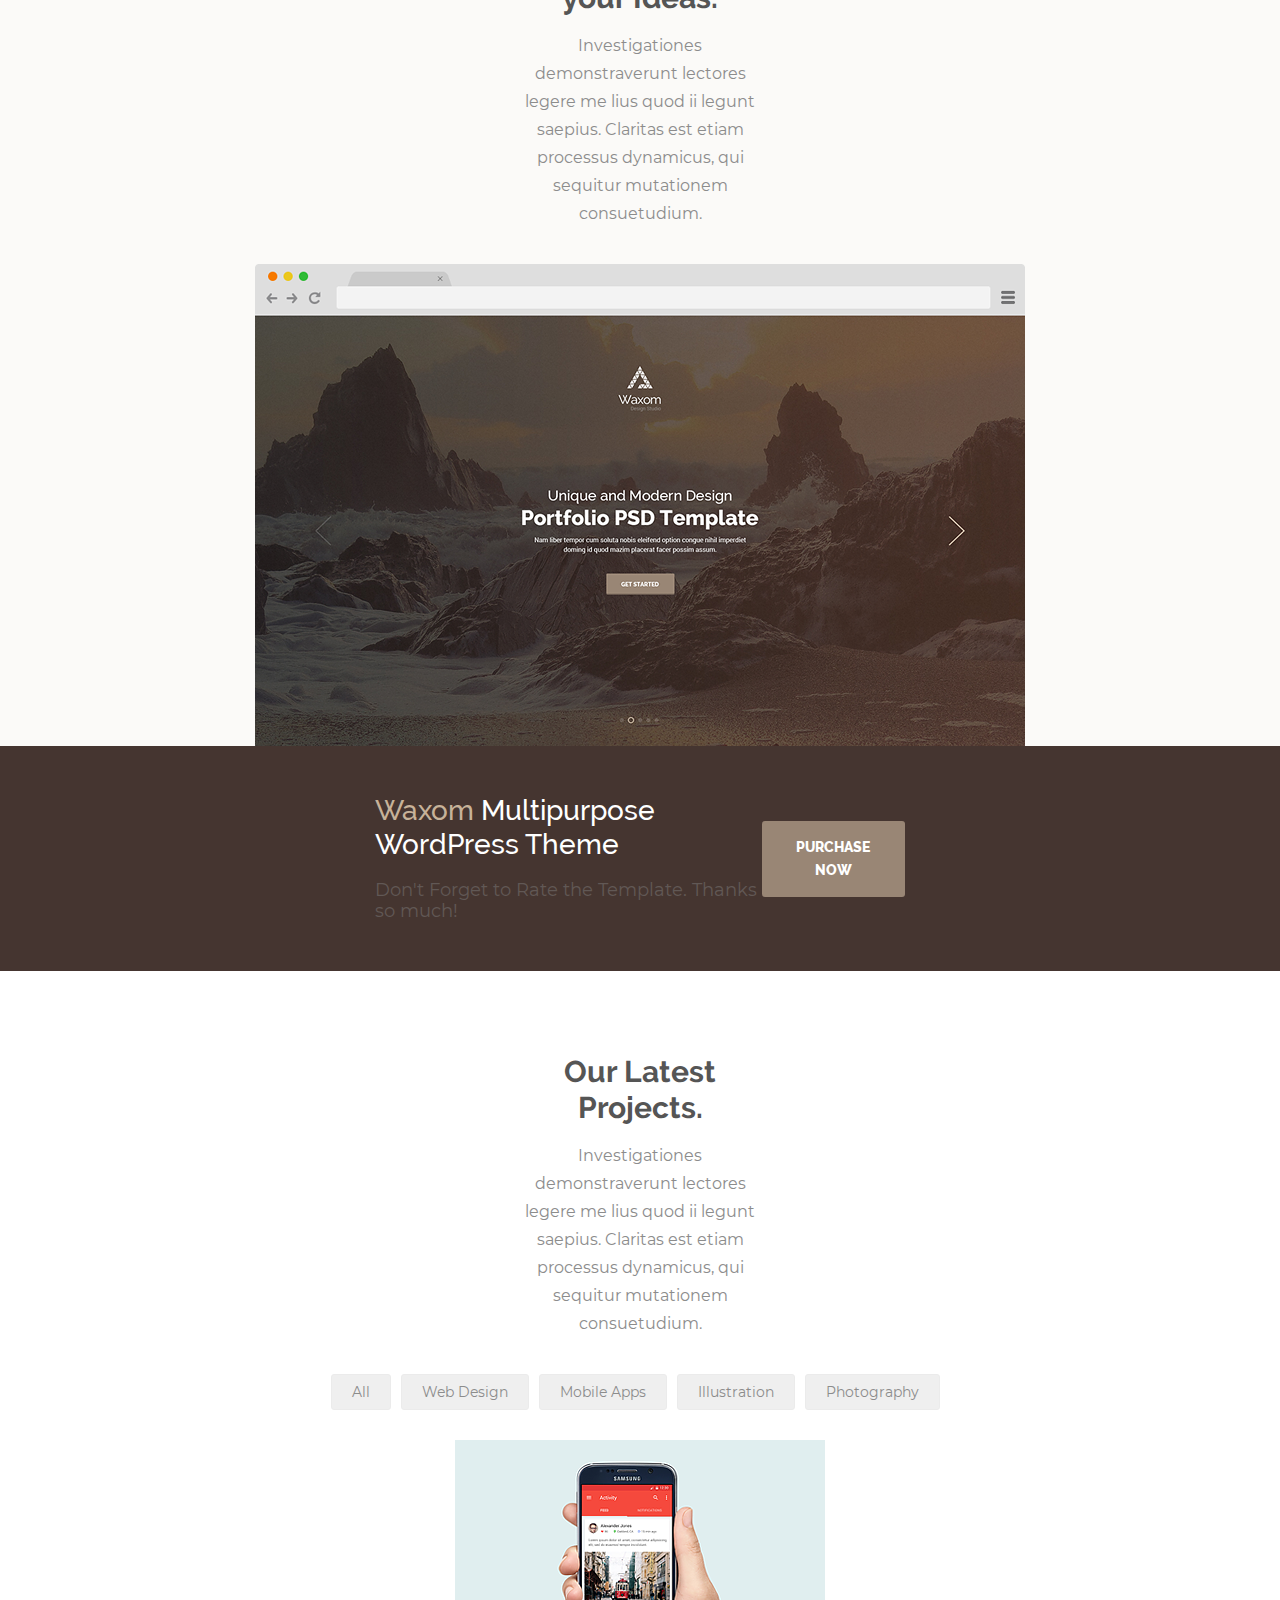
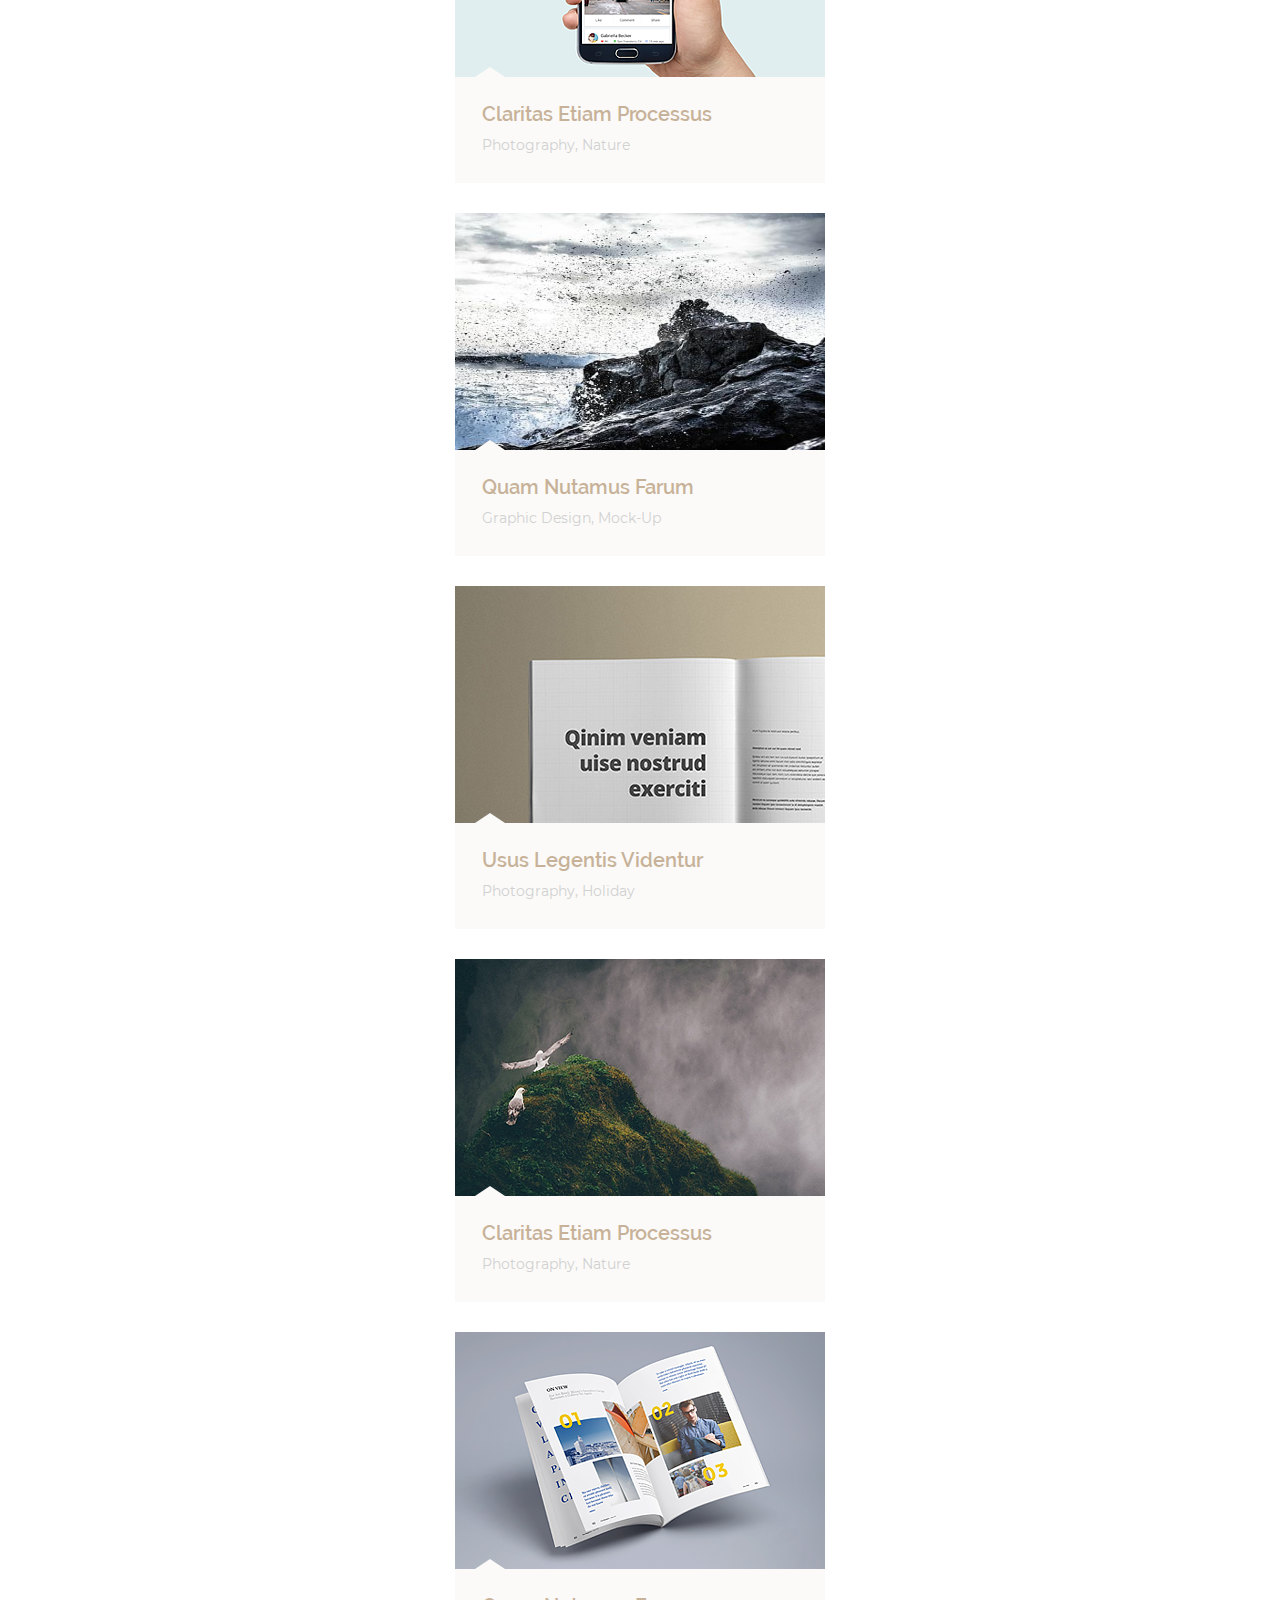
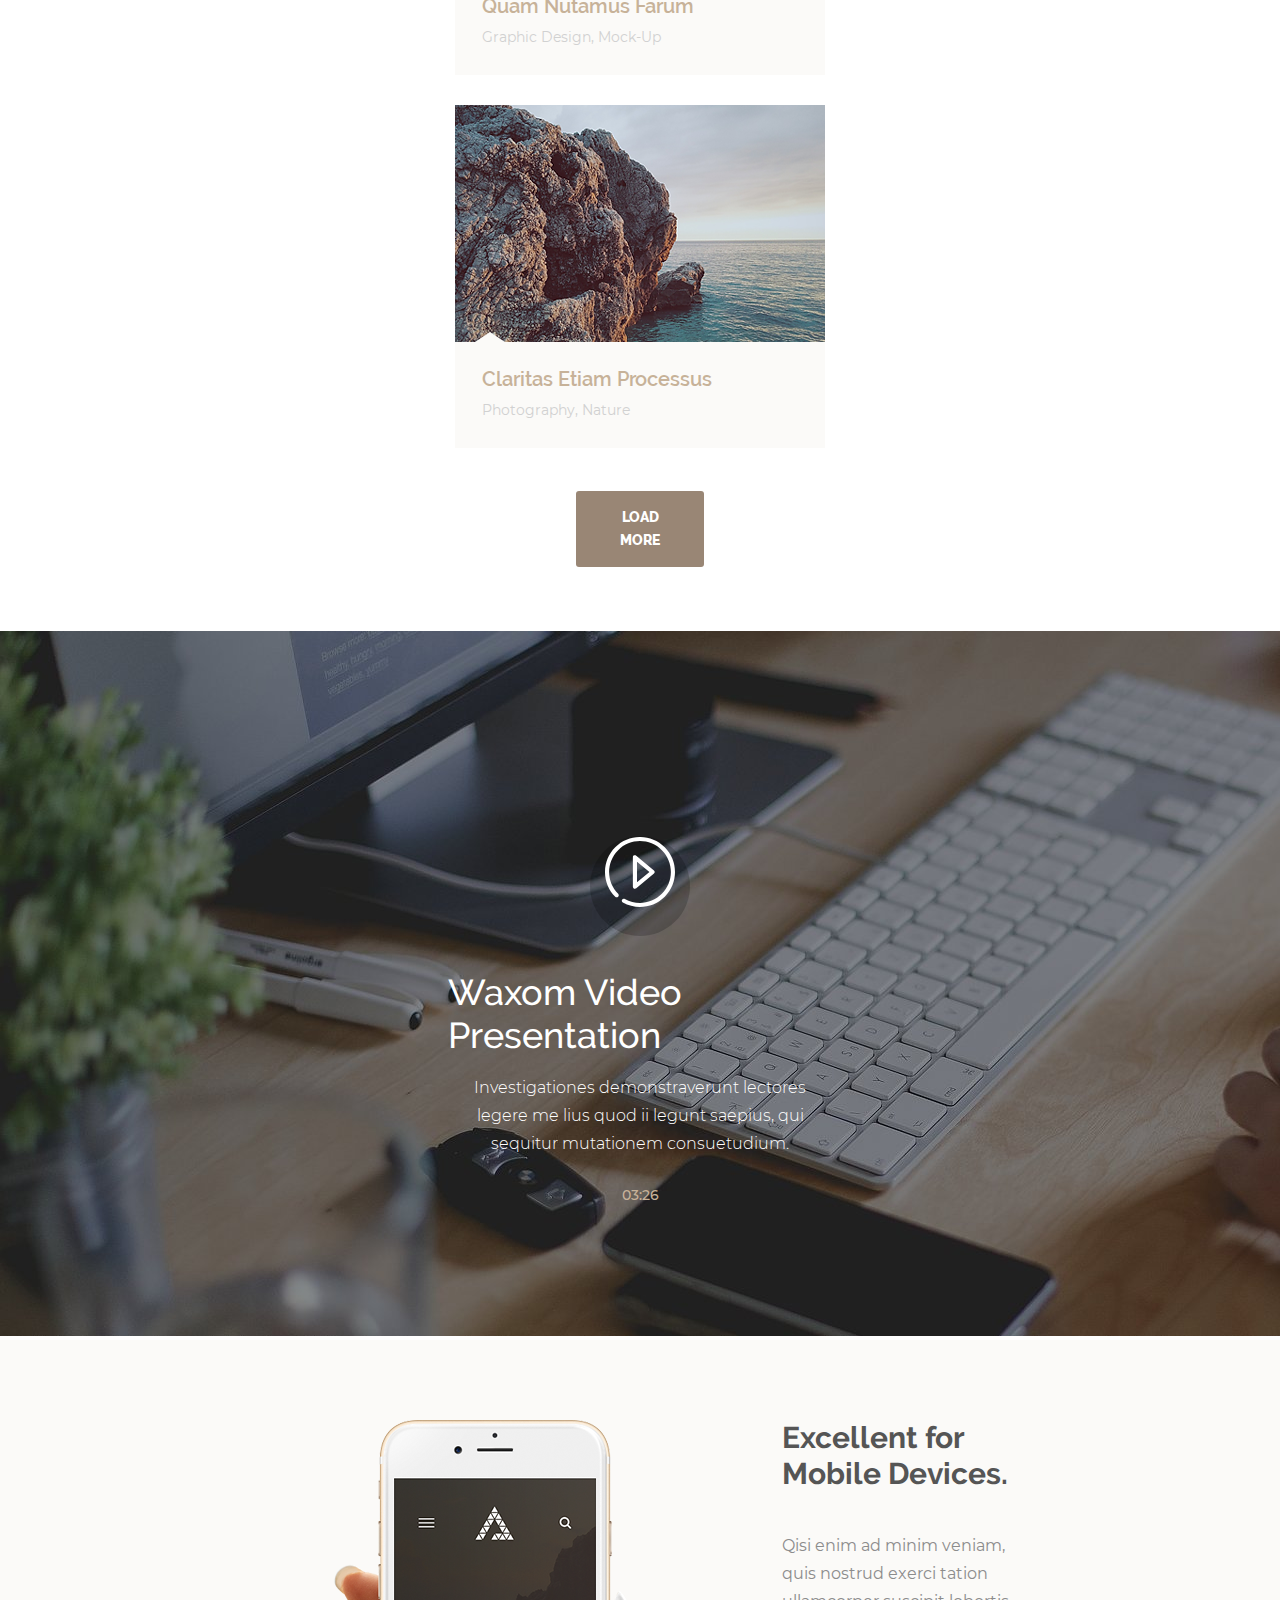
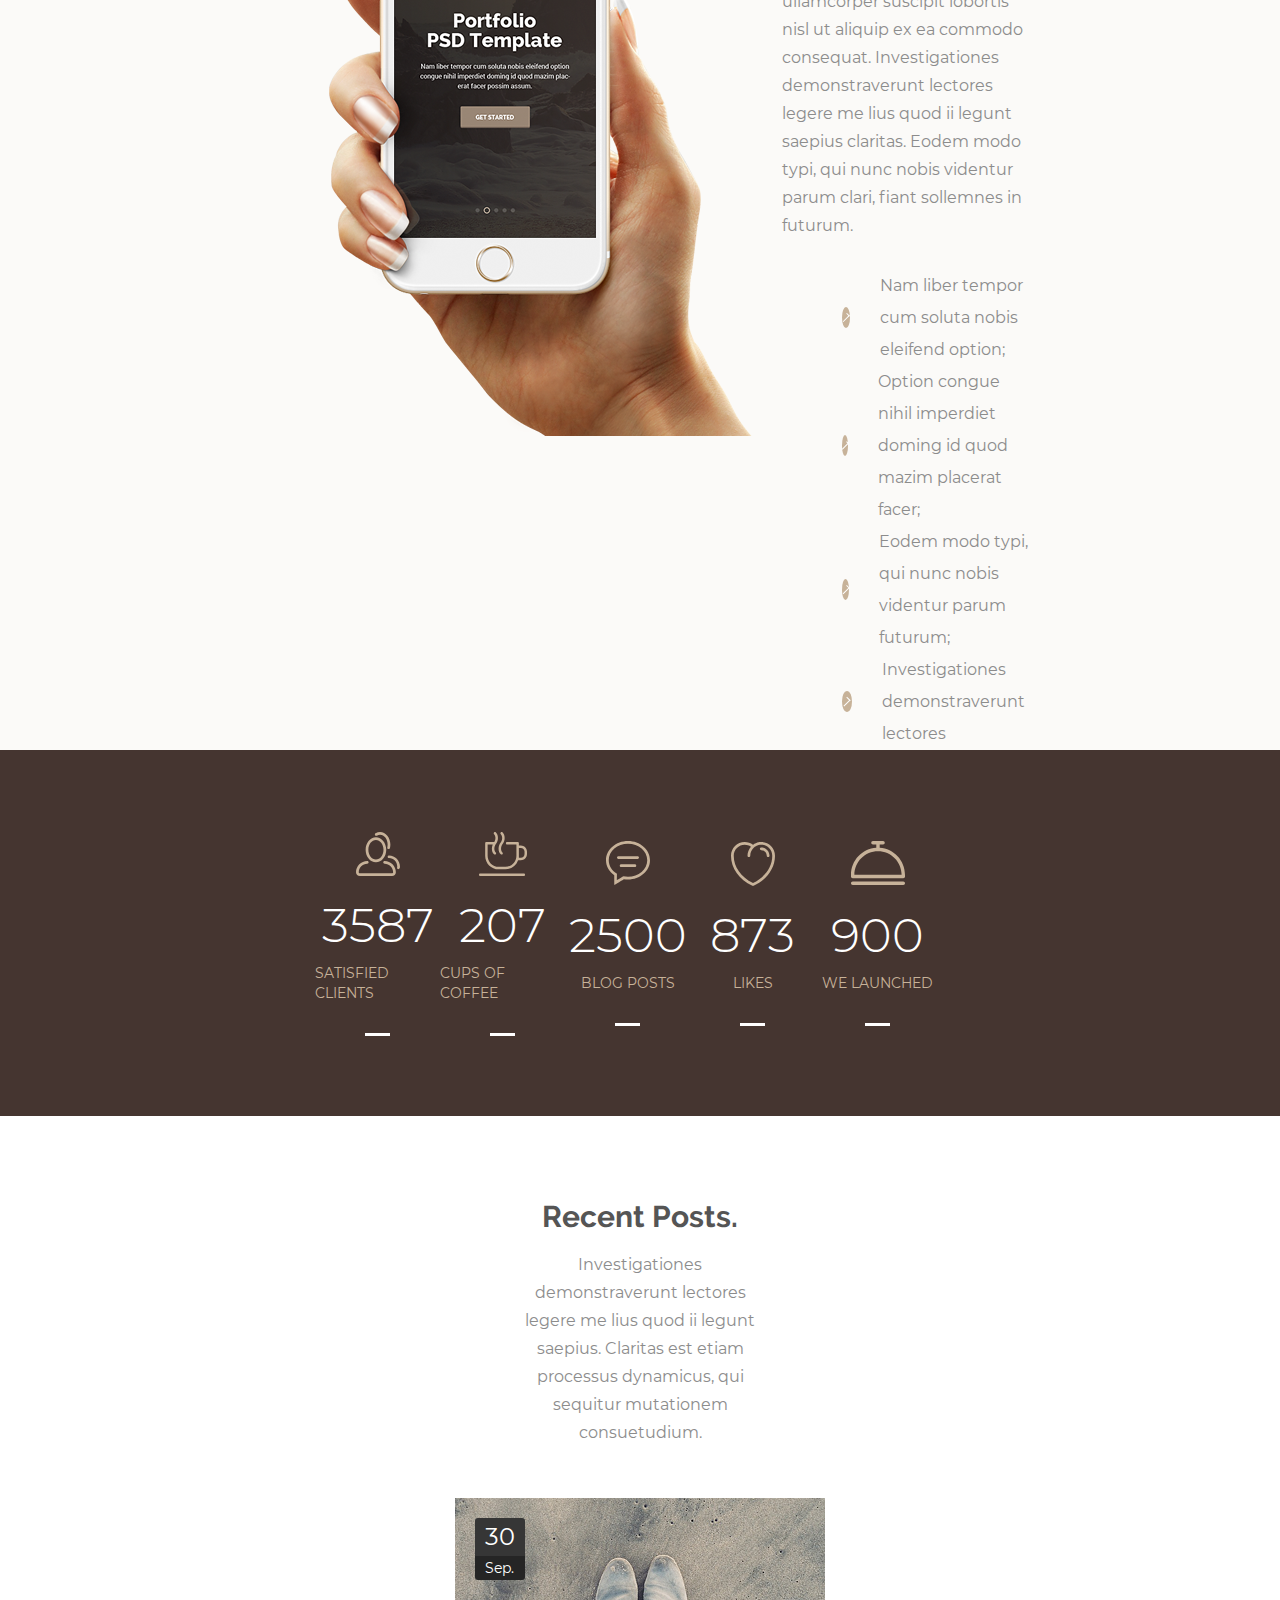
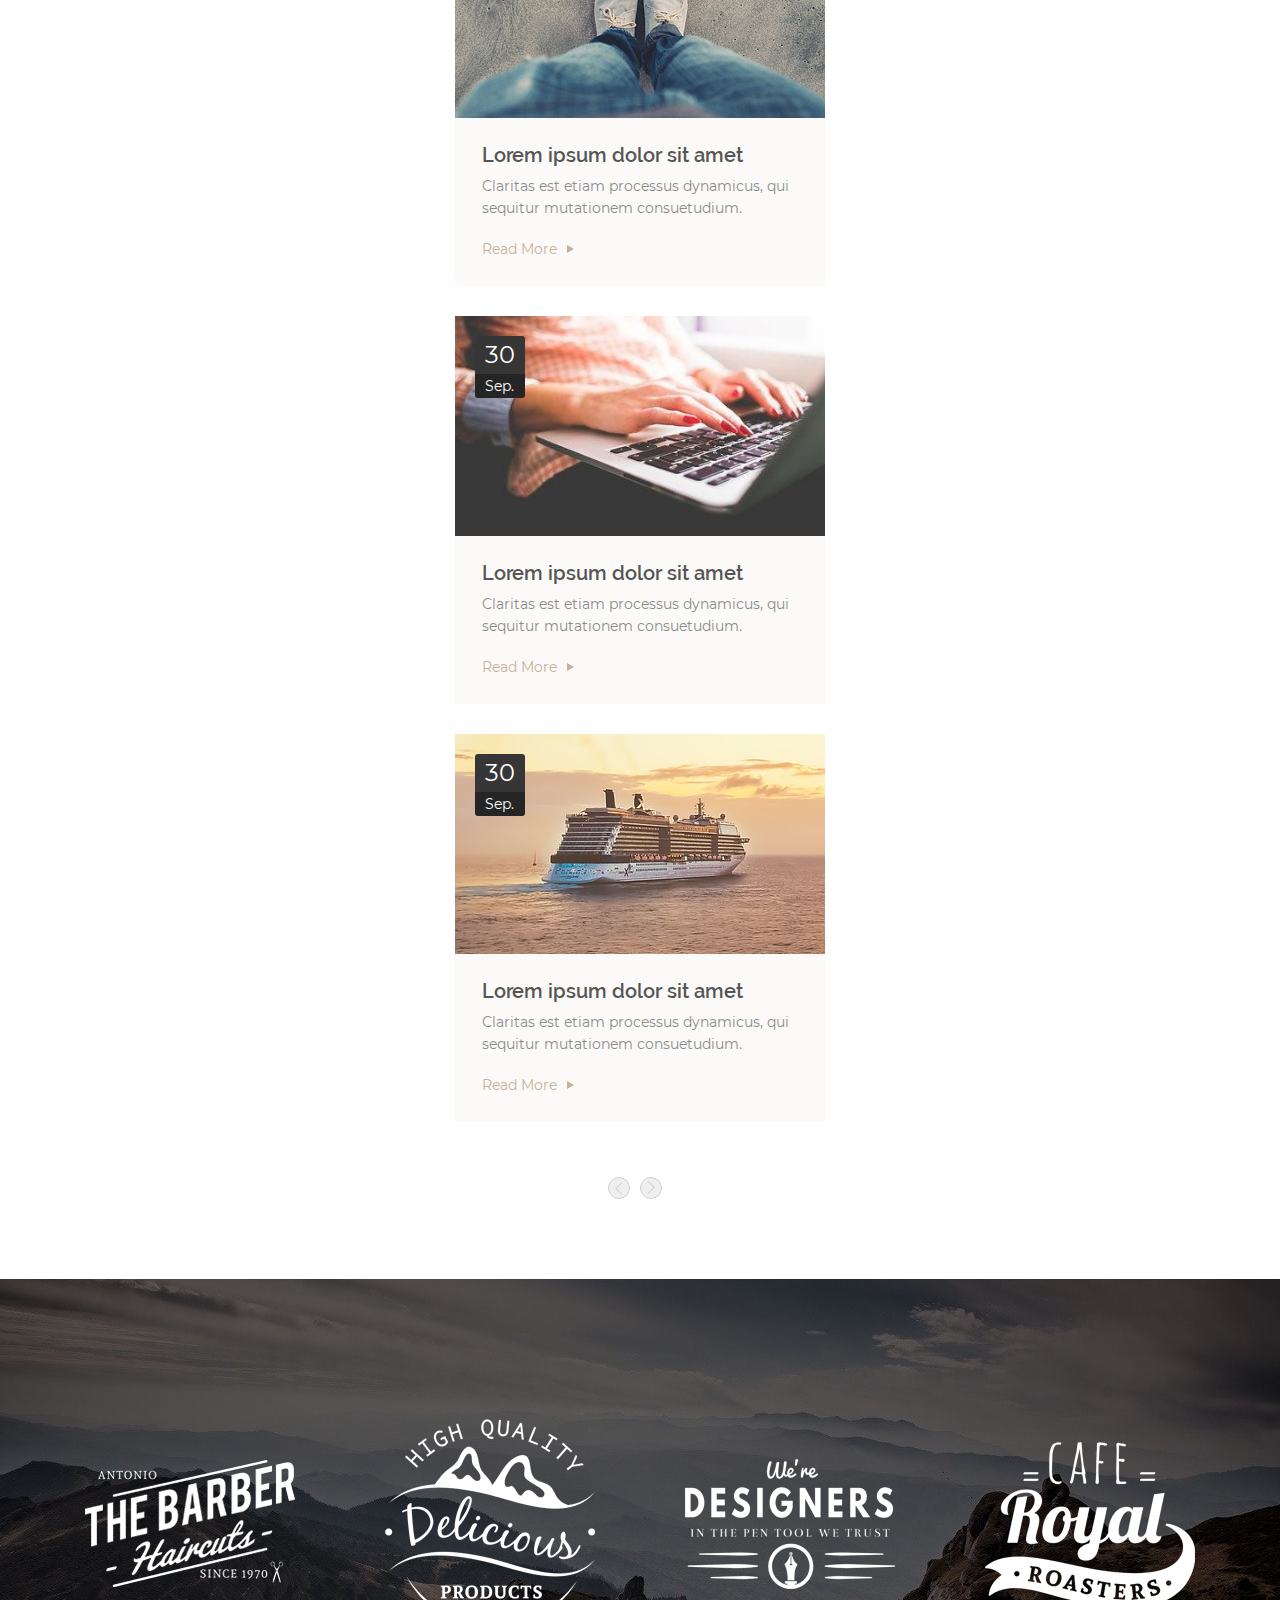
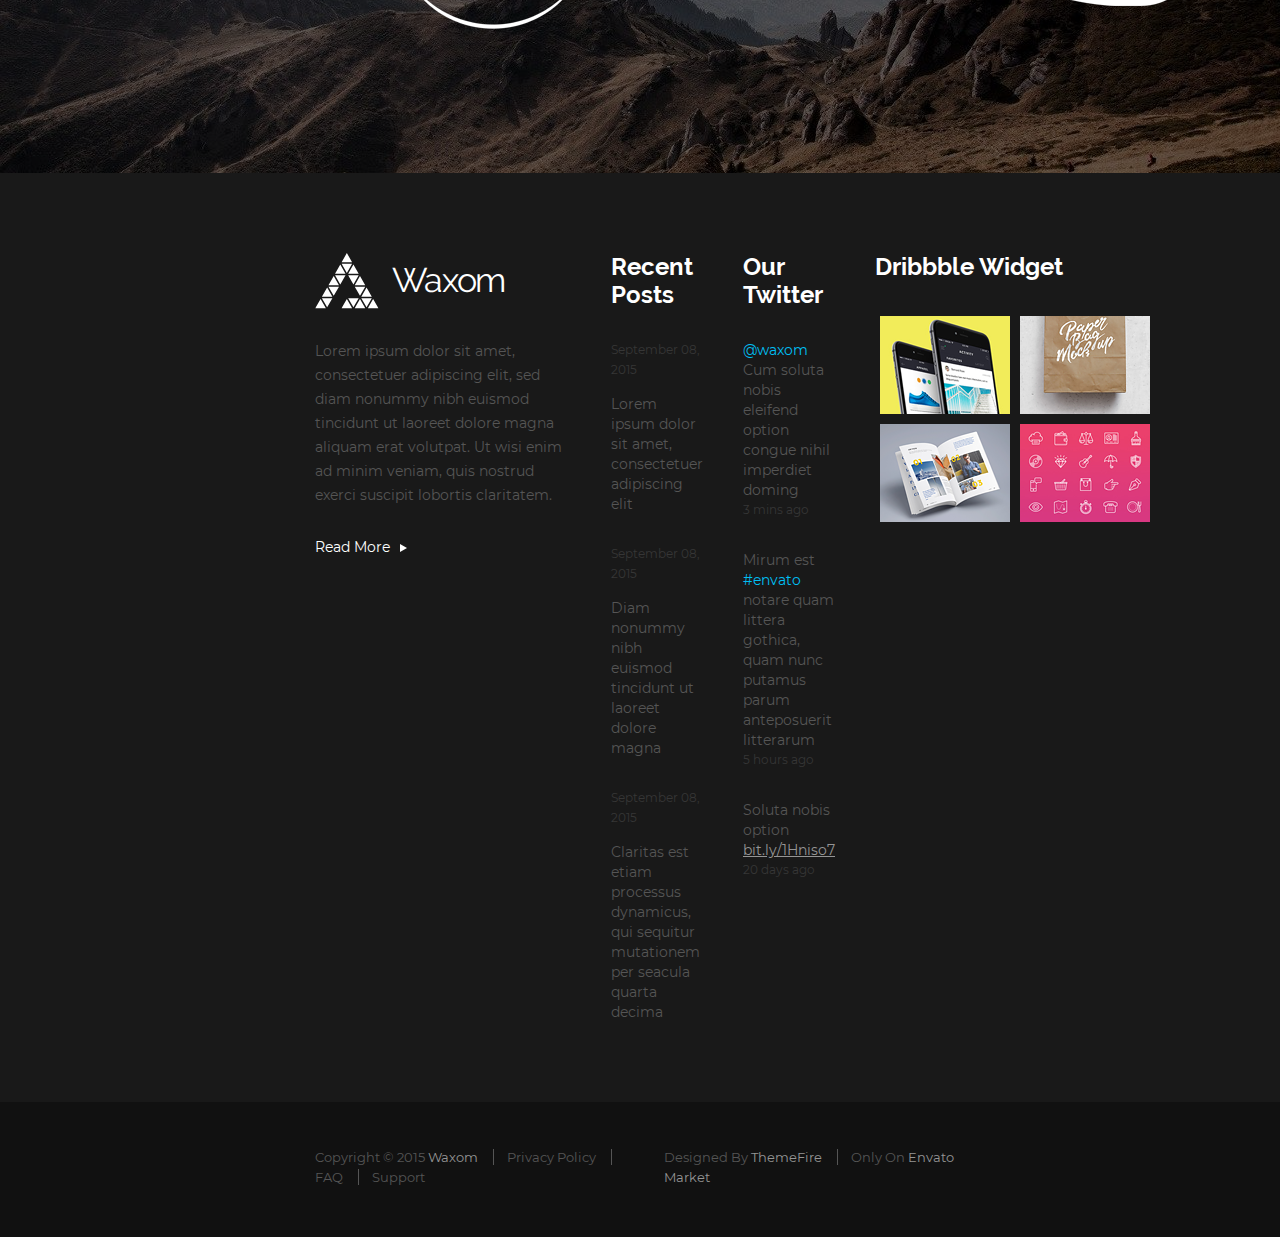
==== commit bbf3c083: "Add files via upload" ====
--- a/Waxon_Yurchenko Maria/index.html
+++ b/Waxon_Yurchenko Maria/index.html
@@ -107,23 +107,21 @@
                 </label>
                 <input class="menu-search-form__input" id="search-inp-mob" type="search">
             </form>
-
             <label class="mobile-menu-label" for="menu-mob-check"></label>
+        </div>
+        <nav class="mobile-menu">
             <input id="menu-mob-check" type="checkbox">
-        </div>
-            <nav class="mobile-menu">
-                <ul class="menu-mob-list">
-                    <li class="menu-list-item"><a href="index.html" class="menu_link">Home</a></li>
-                    <li class="menu-list-item"><a href="" class="menu_link">About Us</a></li>
-                    <li class="menu-list-item"><a href="" class="menu_link">Portfolio</a></li>
-                    <li class="menu-list-item"><a href="" class="menu_link">Features</a></li>
-                    <li class="menu-list-item"><a href="" class="menu_link">Blog</a></li>
-                    <li class="menu-list-item"><a href="" class="menu_link">Pricing</a></li>
-                    <li class="menu-list-item"><a href="" class="menu_link">Shortcodes</a></li>
-                    <li class="menu-list-item"><a href="" class="menu_link">Contact</a></li>
-                </ul>
-            </nav>
-
+            <ul class="menu-mob-list">
+                <li class="menu-list-item"><a href="index.html" class="menu_link">Home</a></li>
+                <li class="menu-list-item"><a href="" class="menu_link">About Us</a></li>
+                <li class="menu-list-item"><a href="" class="menu_link">Portfolio</a></li>
+                <li class="menu-list-item"><a href="" class="menu_link">Features</a></li>
+                <li class="menu-list-item"><a href="" class="menu_link">Blog</a></li>
+                <li class="menu-list-item"><a href="" class="menu_link">Pricing</a></li>
+                <li class="menu-list-item"><a href="" class="menu_link">Shortcodes</a></li>
+                <li class="menu-list-item"><a href="" class="menu_link">Contact</a></li>
+            </ul>
+        </nav>
     </section>
     <main>
         <section class="facilities  clearfix">
--- a/Waxon_Yurchenko Maria/css/style.css
+++ b/Waxon_Yurchenko Maria/css/style.css
@@ -244,7 +244,9 @@
     font-weight: 400;
     text-transform: capitalize;
 }
-
+.menu-search-form__input:focus  .menu-search-icon{
+    display: none;
+}
 
 .menu-search-form__input:focus {
     /*   display: block; */
@@ -591,6 +593,7 @@
     padding: 15px 30px;
     background-color: #998675;
     border-radius: 3.0px;
+    border: none;
     outline: none;
     font-family: Raleway-ExtraBold-800;
     font-size: 14px;
@@ -606,8 +609,10 @@
 }
 
 .btn:active {
-    background-color: #998675;
+    background-color: rgba(153, 134, 117, 0.7);
     color: #ffffff;
+
+
 }
 
 /*----------5-LATEST PROGECTS--------*/
@@ -816,7 +821,7 @@
 }
 
 .btn-load-more {
-    margin: 15px 870px 65px;
+    margin: 1% 45% 5%;
 }
 
 /*---------6-VIDEO----------*/
@@ -1531,17 +1536,18 @@
 }
 
 
+
 .mobile-menu-label,
 #menu-mob-check {
+    display: none;
     margin-left: 10px;
 }
 
-
-.mobile-menu {
+#menu-mob-check ~ .menu-mob-list {
     display: none;
 }
 
-#menu-mob-check:checked ~ .mobile-menu{
+#menu-mob-check:checked ~ .mobile-menu {
     display: flex;
     flex-direction: column;
     align-items: center;
@@ -1549,12 +1555,10 @@
 
 
 #menu-mob-check:checked ~ .menu-mob-list {
-    border: 1px solid crimson;
     transition: all 3s linear;
     display: block;
     visibility: visible;
 }
-
 
 
 /*--------------MOBILE VERSION---------------*/
@@ -1579,11 +1583,9 @@
     }
 
     /*------------1-HEADER------------*/
-
-
     .header-mobile {
         width: 100%;
-        min-height: 100px;
+        min-height: 100%;
         background: #333 center/100% url("../img/bg_photo_11949.png") no-repeat;
         display: flex;
         flex-direction: column;
@@ -1593,7 +1595,7 @@
     .head-mob-menu-wrapper {
         width: 100%;
         justify-content: space-between;
-        padding: 15px 0 0 40px;
+        padding: 20px 0 30px 40px;
     }
 
     .logo-link {
@@ -1620,14 +1622,14 @@
     }
 
     .menu-search-form__input {
-        top: 18px;
+        top: 13px;
         left: -55px;
     }
 
     .mobile-menu-label {
         display: inline-flex;
         width: 50px;
-        height: 45px;
+        height: 40px;
         background-image: url('../img/menu.png');
         background-size: 100%;
     }
@@ -1640,7 +1642,6 @@
         width: 30%;
         flex-direction: column;
         padding: 0;
-        border: 1px solid crimson;
     }
 
     .menu-list-item {
@@ -1649,9 +1650,7 @@
         border-bottom: 1px solid white;
         font-size: 15px;
         line-height: 1.2;
-
-    }
-
+    }
 
     /*-----------2-FACILITIES---------*/
     .facilities {
@@ -1695,27 +1694,15 @@
         line-height: 2;
     }
 
-    .features-block:hover .features-icon {
-        fill: #555555;
-    }
-
-    .features-block:hover .features-title {
-        color: #555555;
-    }
-
-    .features-block:hover:after {
-        background-color: #999;
-    }
-
-    .features-block:active .features-icon {
+    .features-block:focus .features-icon {
         fill: #c7b299;
     }
 
-    .features-block:active .features-title {
+    .features-block:focus .features-title {
         color: #c7b299;
     }
 
-    .features-block:active:after {
+    .features-block:focus:after {
         background-color: #c7b299;
     }
 
@@ -1753,40 +1740,9 @@
         display: none;
     }
 
-    .proj-img-info:hover .proj-pic {
-        filter: none;
-    }
 
     .proj-img-info:active .proj-pic {
         filter: brightness(40%);
-    }
-
-    .proj-img-info:hover .proj-btn-link {
-        display: none;
-    }
-
-    .proj-img-info:hover .proj-btn-search {
-        display: none;
-    }
-
-    .proj-img-info:hover .proj-cap-wrapper {
-        background-color: #fbfaf8;
-    }
-
-    .proj-img-info:hover .post-cap-wrapper {
-        background-color: #fbfaf8;
-    }
-
-    .proj-img-info:hover .proj-cap-wrapper:before {
-        border-bottom: 10px solid #fbfaf8;
-    }
-
-    .proj-img-info:hover .proj-fig-title-color {
-        color: #c7b299;
-    }
-
-    .proj-img-info:hover .proj-fig-descr-color {
-        color: #d1d1d1;
     }
 
     .proj-img-info:active .proj-cap-wrapper {
@@ -1856,10 +1812,6 @@
         font-size: 10px;
     }
 
-    .circle-play-btn:hover .icon-play-circle {
-        fill: white;
-    }
-
     .circle-play-btn:active .icon-play-circle {
         fill: #c7b299;
     }
@@ -1870,6 +1822,10 @@
         flex-direction: column;
         text-align: center;
         margin-bottom: 0;
+    }
+
+    .mid-title {
+        margin-top: 40px;
     }
 
     .mob-title--adaptive {
@@ -1942,34 +1898,10 @@
         padding: 0;
     }
 
-    .blog-img-info:hover .blog-date {
-        background-color: #363636;
-    }
-
     .blog-img-info:active .blog-date {
         background-color: #c7b299;
     }
 
-    .blog-img-info:hover .blog-month {
-        background-color: #252525;
-    }
-
-    .blog-img-info:active .blog-month {
-        background-color: #a48d72;
-    }
-
-    .proj-img-info:hover .post-cap-wrapper {
-        background-color: #fbfaf8;
-    }
-
-    .proj-img-info:hover .post-fig-title-color {
-        color: #555555;
-    }
-
-    .proj-img-info:hover .post-fig-descr-color {
-        color: #8c8c8c;
-    }
-
     .proj-img-info:active .post-cap-wrapper {
         background-color: #362f2d;
     }
@@ -1980,14 +1912,6 @@
 
     .proj-img-info:active .post-fig-descr-color {
         color: #fff;
-    }
-
-    .read-more-link-color:hover {
-        color: #c7b299;
-    }
-
-    .read-more-link-color:hover:after {
-        border-left: 7px solid #c7b299;
     }
 
     .read-more-link-color:active {
@@ -2015,10 +1939,6 @@
     .part-logo-link {
         padding: 50px 20px;
         margin-right: 0;
-    }
-
-    .part-logo-link:hover .part-logo {
-        transform: scale(1);
     }
 
     .part-logo-link:active .part-logo {
@@ -2037,24 +1957,12 @@
         margin: 10px 0 30px;
     }
 
-    .copy-link:hover {
-        color: #555555;
-    }
-
     .copy-link:active {
         color: #c7b299;
     }
 
-    .copy-waxom-font-color:hover {
-        color: #959595;
-    }
-
     .copy-waxom-font-color:active {
         color: #c7b299;
-    }
-
-    .support-btn:hover {
-        color: #555555;
     }
 
     .support-btn:active {
@@ -2083,33 +1991,36 @@
     }
 
     /*------------1-HEADER------------*/
+
     .header-mobile {
         width: 100%;
-        min-height: 100px;
+        min-height: 100%;
         background: #333 center/100% url("../img/bg_photo_11949.png") no-repeat;
         display: flex;
+        flex-direction: column;
+        justify-content: center;
     }
 
     .head-mob-menu-wrapper {
-        margin: 0 0 0 -80px;
-        width: 100%;
-        transform: scale(.7);
+        width: 98%;
+        transform: scale(0.9);
         justify-content: space-between;
+        padding: 7px 0 7px 7px;
     }
 
     .logo-link {
-        align-items: baseline;
-        width: 31%;
+        align-items: center;
+        width: 30%;
         display: inline-flex;
         padding: 0;
-        margin-right: 10px;
+        margin: 10px 10px 10px -20px;
     }
 
     .menu-buy {
         background-color: transparent;
         border: none;
         outline: none;
-        margin: 0 0 0 35px;
+        margin: 0 10px 0;
     }
 
     .menu-search-form {
@@ -2117,53 +2028,44 @@
         width: 30px;
         height: 30px;
         position: relative;
-        margin: 0 20px 0 60px;
+        margin: 0 10px 0;
     }
 
     .menu-search-form__input {
-        top: 18px;
-        left: -58px;
-    }
-
-    .mobile-menu {
+        top: 13px;
+        left: -55px;
+    }
+
+    .mobile-menu-label {
         display: inline-flex;
-        flex-direction: column;
-        align-items: flex-end;
-        margin-left: 10px;
-    }
-
-    .mobile-menu-label {
-        display: flex;
-        width: 53px;
+        width: 50px;
         height: 40px;
         background-image: url('../img/menu.png');
         background-size: 100%;
-
+    }
+
+    .mobile-menu{
+        width: 66%;
     }
 
     .menu-mob-list {
-        visibility: hidden;
+        visibility: visible;
+        text-align: center;
         margin: 0 auto;
         height: auto;
-        width: 100%;
+        width: 40%;
         flex-direction: column;
         padding: 0;
     }
 
-    .menu-mob-list menu-list-item {
-        height: 40px;
-        text-align: center;
-        margin-top: 2px;
-
-    }
-
     .menu-list-item {
-        margin: 0;
-        font-size: 16px;
-        line-height: 1.5;
-        text-align: right;
-
-    }
+        height: 20px;
+        margin-top: 5px;
+        border-bottom: 1px solid white;
+        font-size: 15px;
+        line-height: 1.2;
+    }
+
 
     /*-----------2-FACILITIES---------*/
     .facilities {
@@ -2206,18 +2108,6 @@
     .features-txt {
         font-size: 8px;
         line-height: 2;
-    }
-
-    .features-block:hover .features-icon {
-        fill: #555555;
-    }
-
-    .features-block:hover .features-title {
-        color: #555555;
-    }
-
-    .features-block:hover:after {
-        background-color: #999;
     }
 
     .features-block:active .features-icon {
@@ -2275,40 +2165,8 @@
         display: none;
     }
 
-    .proj-img-info:hover .proj-pic {
-        filter: none;
-    }
-
     .proj-img-info:active .proj-pic {
         filter: brightness(40%);
-    }
-
-    .proj-img-info:hover .proj-btn-link {
-        display: none;
-    }
-
-    .proj-img-info:hover .proj-btn-search {
-        display: none;
-    }
-
-    .proj-img-info:hover .proj-cap-wrapper {
-        background-color: #fbfaf8;
-    }
-
-    .proj-img-info:hover .post-cap-wrapper {
-        background-color: #fbfaf8;
-    }
-
-    .proj-img-info:hover .proj-cap-wrapper:before {
-        border-bottom: 10px solid #fbfaf8;
-    }
-
-    .proj-img-info:hover .proj-fig-title-color {
-        color: #c7b299;
-    }
-
-    .proj-img-info:hover .proj-fig-descr-color {
-        color: #d1d1d1;
     }
 
     .proj-img-info:active .proj-cap-wrapper {
@@ -2379,10 +2237,6 @@
 
     .vid-timing {
         font-size: 7px;
-    }
-
-    .circle-play-btn:hover .icon-play-circle {
-        fill: white;
     }
 
     .circle-play-btn:active .icon-play-circle {
@@ -2402,6 +2256,9 @@
         display: block;
         padding-top: 30px;
     }
+     mid-title {
+         margin-top: 30px;
+     }
 
     .mob-txt--adaptive {
         display: block;
@@ -2470,33 +2327,19 @@
         padding: 0;
     }
 
-    .blog-img-info:hover .blog-date {
-        background-color: #363636;
-    }
+
 
     .blog-img-info:active .blog-date {
         background-color: #c7b299;
     }
 
-    .blog-img-info:hover .blog-month {
-        background-color: #252525;
-    }
+
 
     .blog-img-info:active .blog-month {
         background-color: #a48d72;
     }
 
-    .proj-img-info:hover .post-cap-wrapper {
-        background-color: #fbfaf8;
-    }
-
-    .proj-img-info:hover .post-fig-title-color {
-        color: #555555;
-    }
-
-    .proj-img-info:hover .post-fig-descr-color {
-        color: #8c8c8c;
-    }
+
 
     .proj-img-info:active .post-cap-wrapper {
         background-color: #362f2d;
@@ -2510,15 +2353,7 @@
         color: #fff;
     }
 
-    .read-more-link-color:hover {
-        color: #c7b299;
-    }
-
-    .read-more-link-color:hover:after {
-        border-left: 7px solid #c7b299;
-    }
-
-    .read-more-link-color:active {
+     .read-more-link-color:active {
         color: #c7b299;
     }
 
@@ -2545,10 +2380,6 @@
     .part-logo-link {
         width: 35%;
         padding: 10px 0px 10px 54px;
-    }
-
-    .part-logo-link:hover .part-logo {
-        transform: scale(1);
     }
 
     .part-logo-link:active .part-logo {
@@ -2573,26 +2404,14 @@
         margin: 0 0 20px;
     }
 
-    .copy-link:hover {
-        color: #555555;
-    }
-
     .copy-link:active {
         color: #c7b299;
     }
 
-    .copy-waxom-font-color:hover {
-        color: #959595;
-    }
-
     .copy-waxom-font-color:active {
         color: #c7b299;
     }
 
-    .support-btn:hover {
-        color: #555555;
-    }
-
     .support-btn:active {
         color: #c7b299;
     }
